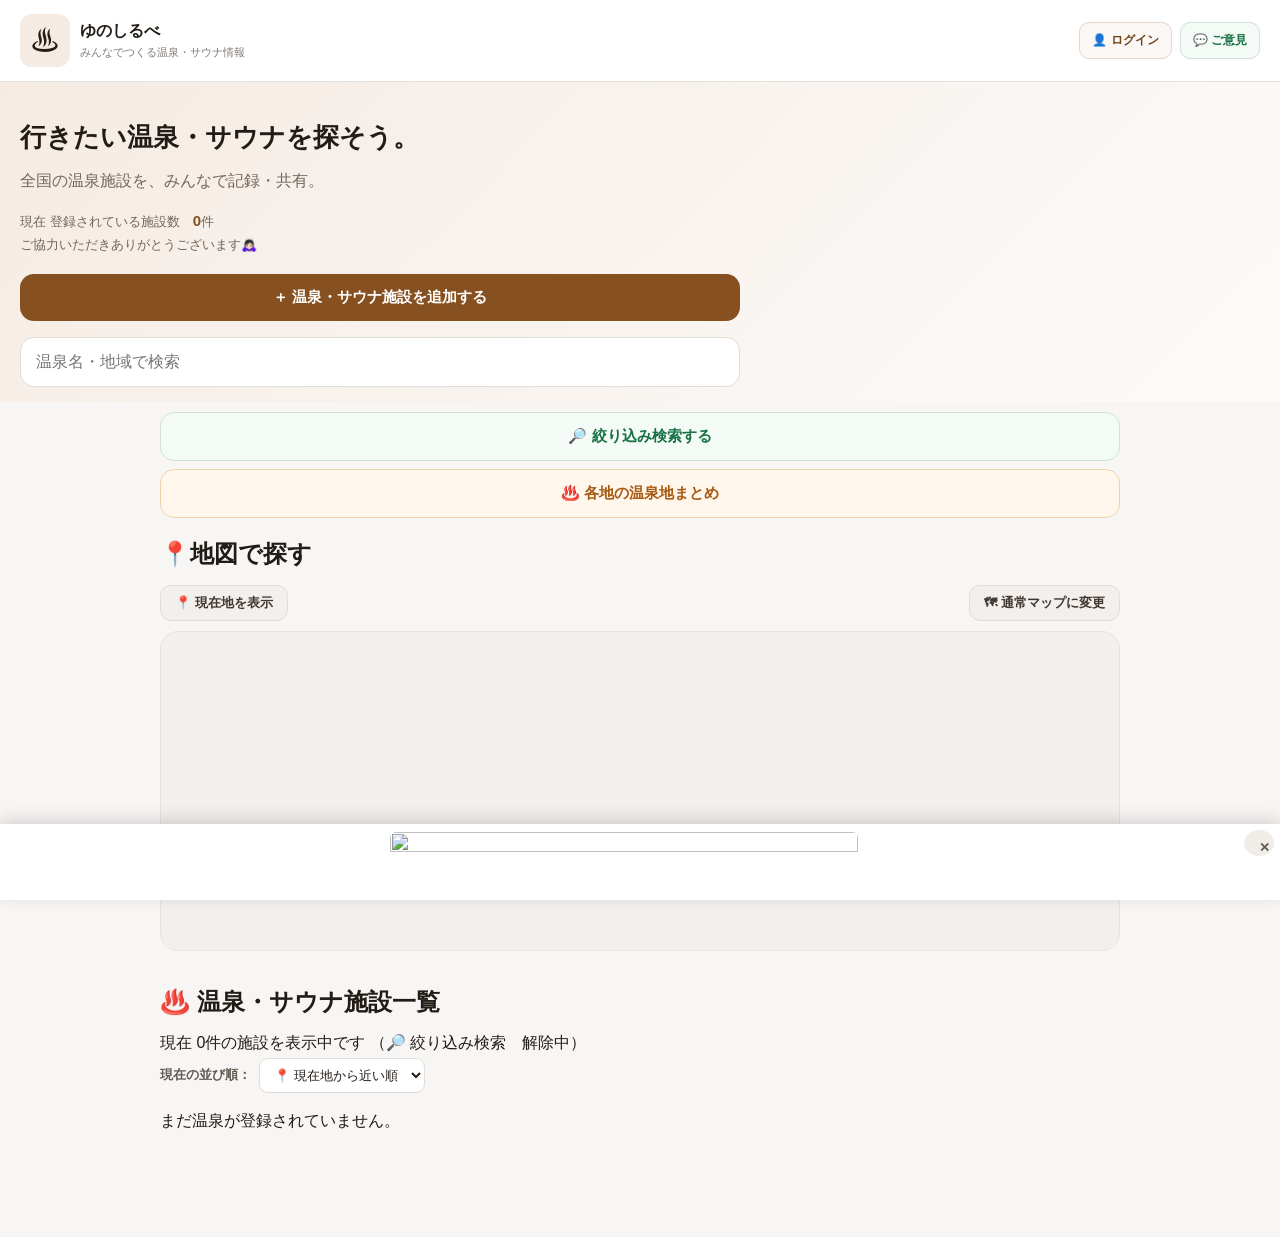
==== index.html @ 0f0a069d "Add files via upload" ====
<!doctype html>
<html lang="ja">
<head>
<meta charset="utf-8">
<meta name="viewport" content="width=device-width,initial-scale=1,viewport-fit=cover,interactive-widget=resizes-content">
<title>ゆのしるべ｜みんなでつくる温泉・サウナ情報</title>
<link rel="stylesheet" href="styles.css">
<link rel="stylesheet" href="https://unpkg.com/leaflet@1.9.4/dist/leaflet.css" integrity="sha256-p4NxAoJBhIIN+hmNHrzRCf9tD/miZyoHS5obTRR9BMY=" crossorigin="">
</head>
<body>
<header id="siteHeader">
  <div class="brand"><span>♨</span><div><b>ゆのしるべ</b><small>みんなでつくる温泉・サウナ情報</small></div></div>
  <div class="header-actions">
    <button type="button" id="openAuthButton" class="auth-link-header">👤 ログイン</button>
    <button type="button" id="openFeedbackButton" class="feedback-link-header">💬 ご意見</button>
  </div>
</header>
<section class="hero" id="heroSection">
  <h1>行きたい温泉・サウナを探そう。</h1>
  <p>全国の温泉施設を、みんなで記録・共有。</p>
  <p class="facility-count">現在 登録されている施設数　<span id="facilityCount">読み込み中…</span>件<br>ご協力いただきありがとうございます🙇🏻‍♀️</p>
  <button id="add" type="button" class="hero-add-button">＋ 温泉・サウナ施設を追加する</button>
  <input id="search" placeholder="温泉名・地域で検索" autocomplete="off">
</section>
<button type="button" id="homeScrollToTopButton" class="hidden scroll-to-top" aria-label="先頭に戻る">▲ 先頭へ</button>
<main>
  <button type="button" id="openFilterButton" class="filter-open-button">🔎 絞り込み検索する</button>
  <button type="button" id="openAreasButton" class="areas-open-button">♨️ 各地の温泉地まとめ</button>
  <section class="map-section" id="mapSection">
    <div class="title"><h2>📍地図で探す</h2><span id="mapCount"></span></div>
    <div class="map-toolbar"><button type="button" id="showCurrentLocationButton" class="secondary">📍 現在地を表示</button><button type="button" id="mapStyleToggleButton" class="secondary">🗺 通常マップに変更</button></div>
    <div id="mapContainer"></div>
    <div id="mapLegend" class="map-legend"></div>
  </section>
  <div id="listView">
    <div class="title"><h2>♨️ 温泉・サウナ施設一覧</h2><span id="count" class="hidden"></span></div>
    <div id="migrateBanner" class="hidden migrate-banner">
      <p id="migrateBannerText"></p>
      <button type="button" id="migrateButton" class="secondary">Supabaseに移行する</button>
    </div>
    <div id="status" class="status"></div>
    <label class="sort-select-wrap">現在の並び順：
      <select id="sortModeSelect">
        <option value="distance">📍 現在地から近い順</option>
        <option value="priceAsc">💰 安い順</option>
        <option value="ratingDesc">⭐️ 評価が高い順</option>
        <option value="nameAsc">🔤 名前順</option>
        <option value="newest">🆕 新着順</option>
        <option value="updated">🔄 更新順</option>
      </select>
    </label>
    <div id="cards"></div>
  </div>
  <section id="detailView" class="hidden" aria-live="polite"></section>
  <section id="areasView" class="hidden" aria-live="polite"></section>
  <section id="myPageListView" class="hidden" aria-live="polite"></section>
</main>
<div id="authModal" class="hidden" aria-hidden="true">
<div class="dialog" role="dialog" aria-modal="true" aria-labelledby="authModalTitle">
<button id="authClose" class="close" type="button" aria-label="閉じる">×</button>
<div class="modal-head"><span class="modal-icon">👤</span><div><h2 id="authModalTitle">ログイン</h2><p id="authModalDesc">アカウントをお持ちの方はログインしてください。</p></div></div>

<div id="authLoggedOutView">
  <label class="full">メールアドレス<input id="authEmail" type="email" autocomplete="username"></label>
  <label class="full compact-top">パスワード<input id="authPassword" type="password" autocomplete="current-password"></label>
  <p id="authError" class="hidden field-error"></p>
  <div class="form-actions">
    <button type="button" id="authCancel" class="secondary">キャンセル</button>
    <button type="button" id="authSubmit" class="primary submit">ログイン</button>
  </div>
  <p class="note-inline auth-toggle-text">
    アカウントをお持ちでない方は
    <button type="button" id="authToggleMode" class="link-button">新規登録はこちら</button>
  </p>
  <div class="auth-divider"><span>または</span></div>
  <button type="button" id="authGoogleButton" class="secondary auth-google-button">Googleでログイン</button>
</div>

<div id="authLoggedInView" class="hidden">
  <p class="field-title">ログイン中</p>
  <p id="authCurrentEmail" class="detail-note"></p>
  <label class="full compact-top">表示名（ニックネーム）<input id="authDisplayName" placeholder="例：おんせん太郎"></label>
  <div class="form-actions">
    <button type="button" id="authLogoutButton" class="secondary">ログアウトする</button>
    <button type="button" id="authSaveProfile" class="primary submit">保存する</button>
  </div>
  <p class="field-title compact-top">マイリスト</p>
  <div class="form-actions">
    <button type="button" id="goToInterestedList" class="secondary">❤️ ここ気になる一覧</button>
    <button type="button" id="goToVisitedList" class="secondary">✅ 行ったことある一覧</button>
  </div>
</div>

</div>
</div>

<div id="feedbackModal" class="hidden" aria-hidden="true">
<div class="dialog" role="dialog" aria-modal="true" aria-labelledby="feedbackModalTitle">
<button id="feedbackClose" class="close" type="button" aria-label="閉じる">×</button>
<div class="modal-head"><span class="modal-icon">💬</span><div><h2 id="feedbackModalTitle">ご意見・アイデア</h2><p>サイトへのご意見やご要望をお聞かせください。</p></div></div>
<label class="full">内容<textarea id="feedbackMessage" rows="6" placeholder="こんな機能があったら嬉しい、ここが使いづらい、など何でも構いません"></textarea></label>
<div class="form-actions">
<button type="button" id="feedbackCancel" class="secondary">キャンセル</button>
<button type="button" id="feedbackSubmit" class="primary submit">送信する</button>
</div>
</div>
</div>

<div id="reportModal" class="hidden" aria-hidden="true">
<div class="dialog" role="dialog" aria-modal="true" aria-labelledby="reportModalTitle">
<button id="reportClose" class="close" type="button" aria-label="閉じる">×</button>
<div class="modal-head"><span class="modal-icon">🚩</span><div><h2 id="reportModalTitle">情報の報告</h2><p id="reportModalTarget"></p></div></div>
<label class="full">報告の理由
<select id="reportReason">
<option value="情報が間違っている">情報が間違っている</option>
<option value="閉店・移転している">閉店・移転している</option>
<option value="不適切な内容が含まれている">不適切な内容が含まれている</option>
<option value="その他">その他</option>
</select>
</label>
<label class="full compact-top">詳細（任意）<textarea id="reportMessage" rows="4" placeholder="具体的な内容があれば教えてください"></textarea></label>
<div class="form-actions">
<button type="button" id="reportCancel" class="secondary">キャンセル</button>
<button type="button" id="reportSubmit" class="primary submit">報告する</button>
</div>
</div>
</div>

<div id="filterModal" class="hidden" aria-hidden="true">
<div class="dialog filter-dialog" role="dialog" aria-modal="true" aria-labelledby="filterModalTitle">
<button id="filterClose" class="close" type="button" aria-label="閉じる">×</button>
<div class="modal-head"><span class="modal-icon">🔎</span><div><h2 id="filterModalTitle">絞り込み検索</h2><p>条件を選んで絞り込めます。</p></div></div>
<section class="form-section"><h3>📍 検索エリア</h3>
<p class="field-title">都道府県（複数選択可）</p>
<fieldset class="full compact-top filter-region"><legend>北海道・東北エリア</legend><div class="checks">
<label><input type="checkbox" class="filter-prefecture" value="北海道">北海道</label>
<label><input type="checkbox" class="filter-prefecture" value="青森県">青森県</label>
<label><input type="checkbox" class="filter-prefecture" value="岩手県">岩手県</label>
<label><input type="checkbox" class="filter-prefecture" value="宮城県">宮城県</label>
<label><input type="checkbox" class="filter-prefecture" value="秋田県">秋田県</label>
<label><input type="checkbox" class="filter-prefecture" value="山形県">山形県</label>
<label><input type="checkbox" class="filter-prefecture" value="福島県">福島県</label>
</div></fieldset>

<fieldset class="full compact-top filter-region"><legend>関東エリア</legend><div class="checks">
<label><input type="checkbox" class="filter-prefecture" value="茨城県">茨城県</label>
<label><input type="checkbox" class="filter-prefecture" value="栃木県">栃木県</label>
<label><input type="checkbox" class="filter-prefecture" value="群馬県">群馬県</label>
<label><input type="checkbox" class="filter-prefecture" value="埼玉県">埼玉県</label>
<label><input type="checkbox" class="filter-prefecture" value="千葉県">千葉県</label>
<label><input type="checkbox" class="filter-prefecture" value="東京都">東京都</label>
<label><input type="checkbox" class="filter-prefecture" value="神奈川県">神奈川県</label>
</div></fieldset>

<fieldset class="full compact-top filter-region"><legend>北陸エリア</legend><div class="checks">
<label><input type="checkbox" class="filter-prefecture" value="新潟県">新潟県</label>
<label><input type="checkbox" class="filter-prefecture" value="富山県">富山県</label>
<label><input type="checkbox" class="filter-prefecture" value="石川県">石川県</label>
<label><input type="checkbox" class="filter-prefecture" value="福井県">福井県</label>
</div></fieldset>

<fieldset class="full compact-top filter-region"><legend>東海エリア</legend><div class="checks">
<label><input type="checkbox" class="filter-prefecture" value="山梨県">山梨県</label>
<label><input type="checkbox" class="filter-prefecture" value="長野県">長野県</label>
<label><input type="checkbox" class="filter-prefecture" value="岐阜県">岐阜県</label>
<label><input type="checkbox" class="filter-prefecture" value="静岡県">静岡県</label>
<label><input type="checkbox" class="filter-prefecture" value="愛知県">愛知県</label>
<label><input type="checkbox" class="filter-prefecture" value="三重県">三重県</label>
</div></fieldset>

<fieldset class="full compact-top filter-region"><legend>近畿エリア</legend><div class="checks">
<label><input type="checkbox" class="filter-prefecture" value="滋賀県">滋賀県</label>
<label><input type="checkbox" class="filter-prefecture" value="京都府">京都府</label>
<label><input type="checkbox" class="filter-prefecture" value="大阪府">大阪府</label>
<label><input type="checkbox" class="filter-prefecture" value="兵庫県">兵庫県</label>
<label><input type="checkbox" class="filter-prefecture" value="奈良県">奈良県</label>
<label><input type="checkbox" class="filter-prefecture" value="和歌山県">和歌山県</label>
</div></fieldset>

<fieldset class="full compact-top filter-region"><legend>中国エリア</legend><div class="checks">
<label><input type="checkbox" class="filter-prefecture" value="鳥取県">鳥取県</label>
<label><input type="checkbox" class="filter-prefecture" value="島根県">島根県</label>
<label><input type="checkbox" class="filter-prefecture" value="岡山県">岡山県</label>
<label><input type="checkbox" class="filter-prefecture" value="広島県">広島県</label>
<label><input type="checkbox" class="filter-prefecture" value="山口県">山口県</label>
</div></fieldset>

<fieldset class="full compact-top filter-region"><legend>四国エリア</legend><div class="checks">
<label><input type="checkbox" class="filter-prefecture" value="徳島県">徳島県</label>
<label><input type="checkbox" class="filter-prefecture" value="香川県">香川県</label>
<label><input type="checkbox" class="filter-prefecture" value="愛媛県">愛媛県</label>
<label><input type="checkbox" class="filter-prefecture" value="高知県">高知県</label>
</div></fieldset>

<fieldset class="full compact-top filter-region"><legend>九州・沖縄エリア</legend><div class="checks">
<label><input type="checkbox" class="filter-prefecture" value="福岡県">福岡県</label>
<label><input type="checkbox" class="filter-prefecture" value="佐賀県">佐賀県</label>
<label><input type="checkbox" class="filter-prefecture" value="長崎県">長崎県</label>
<label><input type="checkbox" class="filter-prefecture" value="熊本県">熊本県</label>
<label><input type="checkbox" class="filter-prefecture" value="大分県">大分県</label>
<label><input type="checkbox" class="filter-prefecture" value="宮崎県">宮崎県</label>
<label><input type="checkbox" class="filter-prefecture" value="鹿児島県">鹿児島県</label>
<label><input type="checkbox" class="filter-prefecture" value="沖縄県">沖縄県</label>
</div></fieldset>

<div id="filterCityContainer"></div>
</section>

<section class="form-section"><h3>🏢 施設業態</h3>
<div class="filter-category-grid">
<label class="filter-category-card filter-business-type-card" style="background:#d64545"><input type="checkbox" class="filter-business-type" value="日帰り温泉"><span class="filter-category-card-emoji filter-business-type-emoji">♨️</span><span class="filter-category-card-label filter-business-type-label">日帰り温泉</span></label>
<label class="filter-category-card filter-business-type-card" style="background:#8b5e3c"><input type="checkbox" class="filter-business-type" value="銭湯・公衆浴場"><span class="filter-category-card-emoji filter-business-type-emoji">♨️</span><span class="filter-category-card-label filter-business-type-label">銭湯・公衆浴場</span></label>
<label class="filter-category-card filter-business-type-card" style="background:#e8c300"><input type="checkbox" class="filter-business-type" value="スーパー銭湯"><span class="filter-category-card-emoji filter-business-type-emoji">♨️</span><span class="filter-category-card-label filter-business-type-label">スーパー銭湯</span></label>
<label class="filter-category-card filter-business-type-card" style="background:#7c5cbf"><input type="checkbox" class="filter-business-type" value="温泉旅館"><span class="filter-category-card-emoji filter-business-type-emoji">🛌</span><span class="filter-category-card-label filter-business-type-label">温泉旅館</span></label>
<label class="filter-category-card filter-business-type-card" style="background:#7c5cbf"><input type="checkbox" class="filter-business-type" value="ホテル"><span class="filter-category-card-emoji filter-business-type-emoji">🏨</span><span class="filter-category-card-label filter-business-type-label">ホテル</span></label>
<label class="filter-category-card filter-business-type-card" style="background:#e0761f"><input type="checkbox" class="filter-business-type" value="サウナ施設"><span class="filter-category-card-emoji filter-business-type-emoji">🧖‍♀️</span><span class="filter-category-card-label filter-business-type-label">サウナ施設</span></label>
<label class="filter-category-card filter-business-type-card" style="background:#6b8e23"><input type="checkbox" class="filter-business-type" value="スパ施設"><span class="filter-category-card-emoji filter-business-type-emoji">💆‍♀️</span><span class="filter-category-card-label filter-business-type-label">スパ施設</span></label>
<label class="filter-category-card filter-business-type-card" style="background:#3b6fd6"><input type="checkbox" class="filter-business-type" value="プール施設"><span class="filter-category-card-emoji filter-business-type-emoji">🏊</span><span class="filter-category-card-label filter-business-type-label">プール施設</span></label>
<label class="filter-category-card filter-business-type-card" style="background:#3f9142"><input type="checkbox" class="filter-business-type" value="アウトドア施設"><span class="filter-category-card-emoji filter-business-type-emoji">🏕</span><span class="filter-category-card-label filter-business-type-label">アウトドア施設</span></label>
<label class="filter-category-card filter-business-type-card" style="background:#4fb3d9"><input type="checkbox" class="filter-business-type" value="スポーツジム"><span class="filter-category-card-emoji filter-business-type-emoji">🏃‍♀️</span><span class="filter-category-card-label filter-business-type-label">スポーツジム</span></label>
<label class="filter-category-card filter-business-type-card" style="background:#e0629c"><input type="checkbox" class="filter-business-type" value="複合施設"><span class="filter-category-card-emoji filter-business-type-emoji">🎡</span><span class="filter-category-card-label filter-business-type-label">複合施設</span></label>
</div>
</section>

<section class="form-section"><h3>♨️ 施設分類</h3>
<div class="filter-category-grid">
<label class="filter-category-card"><input type="checkbox" id="filterCategoryAll"><span class="filter-category-card-emoji">🔘</span><span class="filter-category-card-label">すべて</span></label>
<label class="filter-category-card"><input type="checkbox" class="filter-category" value="日帰り入浴可"><span class="filter-category-card-emoji">♨️</span><span class="filter-category-card-label">日帰り入浴</span></label>
<label class="filter-category-card"><input type="checkbox" class="filter-category" value="露天風呂"><span class="filter-category-card-emoji">♨️</span><span class="filter-category-card-label">露天風呂</span></label>
<label class="filter-category-card"><input type="checkbox" class="filter-category" value="家族風呂"><span class="filter-category-card-emoji">👨‍👩‍👦</span><span class="filter-category-card-label">家族風呂</span></label>
<label class="filter-category-card"><input type="checkbox" class="filter-category" value="サウナ"><span class="filter-category-card-emoji">🧖‍♀️</span><span class="filter-category-card-label">サウナ</span></label>
<label class="filter-category-card"><input type="checkbox" class="filter-category" value="水風呂"><span class="filter-category-card-emoji">💧</span><span class="filter-category-card-label">水風呂</span></label>
<label class="filter-category-card"><input type="checkbox" class="filter-category" value="外気浴"><span class="filter-category-card-emoji">🌿</span><span class="filter-category-card-label">外気浴・内気浴</span></label>
<label class="filter-category-card"><input type="checkbox" class="filter-category" value="お食事処"><span class="filter-category-card-emoji">🍴</span><span class="filter-category-card-label">お食事処</span></label>
<label class="filter-category-card"><input type="checkbox" class="filter-category" value="売店コーナー"><span class="filter-category-card-emoji">🛍</span><span class="filter-category-card-label">売店コーナー</span></label>
<label class="filter-category-card"><input type="checkbox" class="filter-category" value="リラクゼーション"><span class="filter-category-card-emoji">💆‍♀️</span><span class="filter-category-card-label">リラクゼーション</span></label>
<label class="filter-category-card"><input type="checkbox" class="filter-category" value="休憩スペース"><span class="filter-category-card-emoji">🛋</span><span class="filter-category-card-label">休憩スペース</span></label>
<label class="filter-category-card"><input type="checkbox" class="filter-category" value="コインランドリー"><span class="filter-category-card-emoji">🧺</span><span class="filter-category-card-label">コインランドリー</span></label>
<label class="filter-category-card"><input type="checkbox" class="filter-category" value="レンタルスペース"><span class="filter-category-card-emoji">👩🏻‍💻</span><span class="filter-category-card-label">レンタルスペース</span></label>
</div>
</section>

<section class="form-section"><h3>💰 料金選択</h3><div class="checks">
<label><input type="radio" name="filterPrice" value="すべて" checked>すべて</label>
<label><input type="radio" name="filterPrice" value="500円以内">500円以内</label>
<label><input type="radio" name="filterPrice" value="1000円以内">1000円以内</label>
<label><input type="radio" name="filterPrice" value="1500円以内">1500円以内</label>
<label><input type="radio" name="filterPrice" value="2000円以内">2000円以内</label>
<label><input type="radio" name="filterPrice" value="2000円以上">2000円以上</label>
</div>
<p class="field-title compact-top">上限料金：<span id="filterPriceSliderValue">2,000</span>円</p>
<input type="range" id="filterPriceSlider" min="0" max="2000" step="100" value="2000" style="width:100%">
</section>

<section class="form-section"><h3>👨‍👩‍👦 家族連れ検索</h3><div class="checks">
<label><input type="checkbox" id="filterKidsOk">子ども利用OK</label>
<label><input type="checkbox" id="filterKidsMixedBathing">子どもとの混浴可能</label>
</div>
<label class="compact-top">混浴可能年齢（歳まで）<select id="filterKidsAge"><option value="">指定しない</option><option value="0">0歳</option><option value="1">1歳</option><option value="2">2歳</option><option value="3">3歳</option><option value="4">4歳</option><option value="5">5歳</option><option value="6">6歳</option><option value="7">7歳</option><option value="8">8歳</option><option value="9">9歳</option><option value="10">10歳</option><option value="11">11歳</option><option value="12">12歳</option></select></label>
</section>

<section class="form-section"><h3>🅿️ 駐車場検索</h3><div class="checks">
<label><input type="checkbox" id="filterParkingAll">すべて</label>
<label><input type="checkbox" class="filter-parking" value="駐車場あり">駐車場あり</label>
<label><input type="checkbox" class="filter-parking" value="無料駐車場">無料駐車場</label>
<label><input type="checkbox" class="filter-parking" value="大型車駐車場あり">大型車駐車場あり</label>
</div></section>

<div class="form-actions">
<button type="button" id="filterReset" class="secondary">条件をリセット</button>
<button type="button" id="filterApply" class="primary submit">この条件で絞り込む</button>
</div>
</div></div>
<div id="modal" class="hidden" aria-hidden="true">
<div class="dialog" role="dialog" aria-modal="true" aria-labelledby="modalTitle">
<button id="close" class="close" type="button" aria-label="閉じる">×</button>
<button id="scrollToTopButton" type="button" class="hidden scroll-to-top" aria-label="先頭に戻る">▲ 先頭へ</button>
<div class="modal-head"><span class="modal-icon">♨</span><div><h2 id="modalTitle">施設を追加</h2><p>分かる項目だけ入力できます。</p></div></div>
<div class="tab-bar" id="formTabBar">
<button type="button" class="tab-btn" data-tab-target="basic">基本情報</button>
<button type="button" class="tab-btn" data-tab-target="price">料金・決済方法</button>
<button type="button" class="tab-btn" data-tab-target="onsen">温泉情報</button>
<button type="button" class="tab-btn" data-tab-target="facility-male">🚹 男性 浴場情報</button>
<button type="button" class="tab-btn" data-tab-target="facility-female">🚺 女性 浴場情報</button>
<button type="button" class="tab-btn" data-tab-target="sauna-male">🚹 男性 サウナ関連</button>
<button type="button" class="tab-btn" data-tab-target="sauna-female">🚺 女性 サウナ関連</button>
<button type="button" class="tab-btn" data-tab-target="amenity-male">🚹 男性 シャワー・アメニティ</button>
<button type="button" class="tab-btn" data-tab-target="amenity-female">🚺 女性 シャワー・アメニティ</button>
<button type="button" class="tab-btn" data-tab-target="locker-male">🚹 男性 ロッカー・靴箱</button>
<button type="button" class="tab-btn" data-tab-target="locker-female">🚺 女性 ロッカー・靴箱</button>
<button type="button" class="tab-btn" data-tab-target="toilet">トイレ・バリアフリー</button>
<button type="button" class="tab-btn" data-tab-target="dining">お食事処・売店・自動販売機</button>
<button type="button" class="tab-btn" data-tab-target="rest-massage">休憩スペース・マッサージ</button>
<button type="button" class="tab-btn" data-tab-target="rental-misc">レンタルスペース・その他の施設</button>
<button type="button" class="tab-btn" data-tab-target="parking">駐車場</button>
<button type="button" class="tab-btn" data-tab-target="user">ユーザー情報・地図情報</button>
</div>
<form id="form">
<section class="form-section" data-tab="basic"><h3>基本情報</h3><div class="grid two">
<label class="full">温泉・施設名 <em>必須</em><input id="name" required maxlength="100" placeholder="例：○○温泉"></label>
<div id="duplicateNameSuggestions" class="hidden duplicate-suggestions"></div>
<label>都道府県 <em>必須</em><select id="prefecture" required><option value="">選択してください</option><option>北海道</option><option>青森県</option><option>岩手県</option><option>宮城県</option><option>秋田県</option><option>山形県</option><option>福島県</option><option>茨城県</option><option>栃木県</option><option>群馬県</option><option>埼玉県</option><option>千葉県</option><option>東京都</option><option>神奈川県</option><option>新潟県</option><option>富山県</option><option>石川県</option><option>福井県</option><option>山梨県</option><option>長野県</option><option>岐阜県</option><option>静岡県</option><option>愛知県</option><option>三重県</option><option>滋賀県</option><option>京都府</option><option>大阪府</option><option>兵庫県</option><option>奈良県</option><option>和歌山県</option><option>鳥取県</option><option>島根県</option><option>岡山県</option><option>広島県</option><option>山口県</option><option>徳島県</option><option>香川県</option><option>愛媛県</option><option>高知県</option><option>福岡県</option><option>佐賀県</option><option>長崎県</option><option>熊本県</option><option>大分県</option><option>宮崎県</option><option>鹿児島県</option><option>沖縄県</select></label>
<label>市区町村・地域 <em>必須</em><select id="area" required><option value="">先に都道府県を選択してください</option></select></label>
<label class="hidden full" id="areaOtherWrap">市区町村・地域（自由入力）<input id="areaOther" placeholder="例：草津町"></label>

<label class="full">施設業態 <em>必須</em><select id="businessType" required>
<option value="">選択してください</option>
<option>日帰り温泉</option>
<option>銭湯・公衆浴場</option>
<option>スーパー銭湯</option>
<option>温泉旅館</option>
<option>ホテル</option>
<option>サウナ施設</option>
<option>スパ施設</option>
<option>プール施設</option>
<option>アウトドア施設</option>
<option>スポーツジム</option>
<option>複合施設</option>
<option>その他</option>
</select></label>
<label class="full hidden" id="businessTypeOtherWrap">施設業態（その他の内容）<input id="businessTypeOther" placeholder="例：カプセルホテル"></label>

<fieldset class="full"><legend>利用条件</legend><div class="checks">
<label><input type="checkbox" name="usage" value="日帰り入浴可">日帰り入浴可</label>
<label><input type="checkbox" name="usage" value="宿泊者のみ">宿泊者のみ</label>
<label><input type="checkbox" name="usage" value="会員制">会員制</label>
<label><input type="checkbox" name="usage" value="要予約">要予約</label>
<label><input type="checkbox" name="usage" value="要確認">要確認</label>
<label><input type="checkbox" name="usage" value="男性専用">男性専用</label>
<label><input type="checkbox" name="usage" value="女性専用">女性専用</label>
<label><input type="checkbox" name="usage" value="水着着用">水着着用</label>
<label><input type="checkbox" id="usageOtherCheck">その他</label>
</div>
<input type="text" id="usageOther" class="hidden compact-top" placeholder="その他の利用条件を入力">
</fieldset>

<label class="full">住所<input id="address" placeholder="例：○○県○○町○○1-2-3"></label>
<label>電話番号<input id="phone" type="tel"></label>
</div></section>
<section class="form-section" data-tab="basic"><h3>営業時間・定休日</h3>
<label class="full weekday-hours-check"><input type="checkbox" id="is24Hours">24時間営業</label>
<div class="grid two" id="normalHoursWrap">
<label>営業時間（開始）<div class="time-select"><select id="openTimeHour"><option value="">--</option><option value="00">00</option><option value="01">01</option><option value="02">02</option><option value="03">03</option><option value="04">04</option><option value="05">05</option><option value="06">06</option><option value="07">07</option><option value="08">08</option><option value="09">09</option><option value="10">10</option><option value="11">11</option><option value="12">12</option><option value="13">13</option><option value="14">14</option><option value="15">15</option><option value="16">16</option><option value="17">17</option><option value="18">18</option><option value="19">19</option><option value="20">20</option><option value="21">21</option><option value="22">22</option><option value="23">23</option></select><span>:</span><select id="openTimeMinute"><option value="">--</option><option value="00">00</option><option value="05">05</option><option value="10">10</option><option value="15">15</option><option value="20">20</option><option value="25">25</option><option value="30">30</option><option value="35">35</option><option value="40">40</option><option value="45">45</option><option value="50">50</option><option value="55">55</option></select></div></label><label>営業時間（終了）<div class="time-select"><select id="closeTimeHour"><option value="">--</option><option value="00">00</option><option value="01">01</option><option value="02">02</option><option value="03">03</option><option value="04">04</option><option value="05">05</option><option value="06">06</option><option value="07">07</option><option value="08">08</option><option value="09">09</option><option value="10">10</option><option value="11">11</option><option value="12">12</option><option value="13">13</option><option value="14">14</option><option value="15">15</option><option value="16">16</option><option value="17">17</option><option value="18">18</option><option value="19">19</option><option value="20">20</option><option value="21">21</option><option value="22">22</option><option value="23">23</option></select><span>:</span><select id="closeTimeMinute"><option value="">--</option><option value="00">00</option><option value="05">05</option><option value="10">10</option><option value="15">15</option><option value="20">20</option><option value="25">25</option><option value="30">30</option><option value="35">35</option><option value="40">40</option><option value="45">45</option><option value="50">50</option><option value="55">55</option></select></div></label><label>最終受付<div class="time-select"><select id="lastEntryHour"><option value="">--</option><option value="00">00</option><option value="01">01</option><option value="02">02</option><option value="03">03</option><option value="04">04</option><option value="05">05</option><option value="06">06</option><option value="07">07</option><option value="08">08</option><option value="09">09</option><option value="10">10</option><option value="11">11</option><option value="12">12</option><option value="13">13</option><option value="14">14</option><option value="15">15</option><option value="16">16</option><option value="17">17</option><option value="18">18</option><option value="19">19</option><option value="20">20</option><option value="21">21</option><option value="22">22</option><option value="23">23</option></select><span>:</span><select id="lastEntryMinute"><option value="">--</option><option value="00">00</option><option value="05">05</option><option value="10">10</option><option value="15">15</option><option value="20">20</option><option value="25">25</option><option value="30">30</option><option value="35">35</option><option value="40">40</option><option value="45">45</option><option value="50">50</option><option value="55">55</option></select></div></label>
<fieldset class="full compact-top"><legend>🗓 曜日によって異なる営業時間</legend>
<p class="note-inline">通常と異なる曜日だけチェックして、その曜日の営業時間を入力してください。リアルタイムの営業中表示にも反映されます。「祝日」は日本の祝日を自動判定します。</p>
<div class="weekday-hours-row"><label class="weekday-hours-check"><input type="checkbox" id="weekdayHoursEnabled_sun">日曜日</label>
<div class="hidden compact-top" id="weekdayHoursWrap_sun"><div class="grid two">
<label>開始<div class="time-select"><select id="weekdayHoursOpen_sunHour"><option value="">--</option><option value="00">00</option><option value="01">01</option><option value="02">02</option><option value="03">03</option><option value="04">04</option><option value="05">05</option><option value="06">06</option><option value="07">07</option><option value="08">08</option><option value="09">09</option><option value="10">10</option><option value="11">11</option><option value="12">12</option><option value="13">13</option><option value="14">14</option><option value="15">15</option><option value="16">16</option><option value="17">17</option><option value="18">18</option><option value="19">19</option><option value="20">20</option><option value="21">21</option><option value="22">22</option><option value="23">23</option></select><span>:</span><select id="weekdayHoursOpen_sunMinute"><option value="">--</option><option value="00">00</option><option value="05">05</option><option value="10">10</option><option value="15">15</option><option value="20">20</option><option value="25">25</option><option value="30">30</option><option value="35">35</option><option value="40">40</option><option value="45">45</option><option value="50">50</option><option value="55">55</option></select></div></label>
<label>終了<div class="time-select"><select id="weekdayHoursClose_sunHour"><option value="">--</option><option value="00">00</option><option value="01">01</option><option value="02">02</option><option value="03">03</option><option value="04">04</option><option value="05">05</option><option value="06">06</option><option value="07">07</option><option value="08">08</option><option value="09">09</option><option value="10">10</option><option value="11">11</option><option value="12">12</option><option value="13">13</option><option value="14">14</option><option value="15">15</option><option value="16">16</option><option value="17">17</option><option value="18">18</option><option value="19">19</option><option value="20">20</option><option value="21">21</option><option value="22">22</option><option value="23">23</option></select><span>:</span><select id="weekdayHoursClose_sunMinute"><option value="">--</option><option value="00">00</option><option value="05">05</option><option value="10">10</option><option value="15">15</option><option value="20">20</option><option value="25">25</option><option value="30">30</option><option value="35">35</option><option value="40">40</option><option value="45">45</option><option value="50">50</option><option value="55">55</option></select></div></label>
</div></div></div>
<div class="weekday-hours-row"><label class="weekday-hours-check"><input type="checkbox" id="weekdayHoursEnabled_mon">月曜日</label>
<div class="hidden compact-top" id="weekdayHoursWrap_mon"><div class="grid two">
<label>開始<div class="time-select"><select id="weekdayHoursOpen_monHour"><option value="">--</option><option value="00">00</option><option value="01">01</option><option value="02">02</option><option value="03">03</option><option value="04">04</option><option value="05">05</option><option value="06">06</option><option value="07">07</option><option value="08">08</option><option value="09">09</option><option value="10">10</option><option value="11">11</option><option value="12">12</option><option value="13">13</option><option value="14">14</option><option value="15">15</option><option value="16">16</option><option value="17">17</option><option value="18">18</option><option value="19">19</option><option value="20">20</option><option value="21">21</option><option value="22">22</option><option value="23">23</option></select><span>:</span><select id="weekdayHoursOpen_monMinute"><option value="">--</option><option value="00">00</option><option value="05">05</option><option value="10">10</option><option value="15">15</option><option value="20">20</option><option value="25">25</option><option value="30">30</option><option value="35">35</option><option value="40">40</option><option value="45">45</option><option value="50">50</option><option value="55">55</option></select></div></label>
<label>終了<div class="time-select"><select id="weekdayHoursClose_monHour"><option value="">--</option><option value="00">00</option><option value="01">01</option><option value="02">02</option><option value="03">03</option><option value="04">04</option><option value="05">05</option><option value="06">06</option><option value="07">07</option><option value="08">08</option><option value="09">09</option><option value="10">10</option><option value="11">11</option><option value="12">12</option><option value="13">13</option><option value="14">14</option><option value="15">15</option><option value="16">16</option><option value="17">17</option><option value="18">18</option><option value="19">19</option><option value="20">20</option><option value="21">21</option><option value="22">22</option><option value="23">23</option></select><span>:</span><select id="weekdayHoursClose_monMinute"><option value="">--</option><option value="00">00</option><option value="05">05</option><option value="10">10</option><option value="15">15</option><option value="20">20</option><option value="25">25</option><option value="30">30</option><option value="35">35</option><option value="40">40</option><option value="45">45</option><option value="50">50</option><option value="55">55</option></select></div></label>
</div></div></div>
<div class="weekday-hours-row"><label class="weekday-hours-check"><input type="checkbox" id="weekdayHoursEnabled_tue">火曜日</label>
<div class="hidden compact-top" id="weekdayHoursWrap_tue"><div class="grid two">
<label>開始<div class="time-select"><select id="weekdayHoursOpen_tueHour"><option value="">--</option><option value="00">00</option><option value="01">01</option><option value="02">02</option><option value="03">03</option><option value="04">04</option><option value="05">05</option><option value="06">06</option><option value="07">07</option><option value="08">08</option><option value="09">09</option><option value="10">10</option><option value="11">11</option><option value="12">12</option><option value="13">13</option><option value="14">14</option><option value="15">15</option><option value="16">16</option><option value="17">17</option><option value="18">18</option><option value="19">19</option><option value="20">20</option><option value="21">21</option><option value="22">22</option><option value="23">23</option></select><span>:</span><select id="weekdayHoursOpen_tueMinute"><option value="">--</option><option value="00">00</option><option value="05">05</option><option value="10">10</option><option value="15">15</option><option value="20">20</option><option value="25">25</option><option value="30">30</option><option value="35">35</option><option value="40">40</option><option value="45">45</option><option value="50">50</option><option value="55">55</option></select></div></label>
<label>終了<div class="time-select"><select id="weekdayHoursClose_tueHour"><option value="">--</option><option value="00">00</option><option value="01">01</option><option value="02">02</option><option value="03">03</option><option value="04">04</option><option value="05">05</option><option value="06">06</option><option value="07">07</option><option value="08">08</option><option value="09">09</option><option value="10">10</option><option value="11">11</option><option value="12">12</option><option value="13">13</option><option value="14">14</option><option value="15">15</option><option value="16">16</option><option value="17">17</option><option value="18">18</option><option value="19">19</option><option value="20">20</option><option value="21">21</option><option value="22">22</option><option value="23">23</option></select><span>:</span><select id="weekdayHoursClose_tueMinute"><option value="">--</option><option value="00">00</option><option value="05">05</option><option value="10">10</option><option value="15">15</option><option value="20">20</option><option value="25">25</option><option value="30">30</option><option value="35">35</option><option value="40">40</option><option value="45">45</option><option value="50">50</option><option value="55">55</option></select></div></label>
</div></div></div>
<div class="weekday-hours-row"><label class="weekday-hours-check"><input type="checkbox" id="weekdayHoursEnabled_wed">水曜日</label>
<div class="hidden compact-top" id="weekdayHoursWrap_wed"><div class="grid two">
<label>開始<div class="time-select"><select id="weekdayHoursOpen_wedHour"><option value="">--</option><option value="00">00</option><option value="01">01</option><option value="02">02</option><option value="03">03</option><option value="04">04</option><option value="05">05</option><option value="06">06</option><option value="07">07</option><option value="08">08</option><option value="09">09</option><option value="10">10</option><option value="11">11</option><option value="12">12</option><option value="13">13</option><option value="14">14</option><option value="15">15</option><option value="16">16</option><option value="17">17</option><option value="18">18</option><option value="19">19</option><option value="20">20</option><option value="21">21</option><option value="22">22</option><option value="23">23</option></select><span>:</span><select id="weekdayHoursOpen_wedMinute"><option value="">--</option><option value="00">00</option><option value="05">05</option><option value="10">10</option><option value="15">15</option><option value="20">20</option><option value="25">25</option><option value="30">30</option><option value="35">35</option><option value="40">40</option><option value="45">45</option><option value="50">50</option><option value="55">55</option></select></div></label>
<label>終了<div class="time-select"><select id="weekdayHoursClose_wedHour"><option value="">--</option><option value="00">00</option><option value="01">01</option><option value="02">02</option><option value="03">03</option><option value="04">04</option><option value="05">05</option><option value="06">06</option><option value="07">07</option><option value="08">08</option><option value="09">09</option><option value="10">10</option><option value="11">11</option><option value="12">12</option><option value="13">13</option><option value="14">14</option><option value="15">15</option><option value="16">16</option><option value="17">17</option><option value="18">18</option><option value="19">19</option><option value="20">20</option><option value="21">21</option><option value="22">22</option><option value="23">23</option></select><span>:</span><select id="weekdayHoursClose_wedMinute"><option value="">--</option><option value="00">00</option><option value="05">05</option><option value="10">10</option><option value="15">15</option><option value="20">20</option><option value="25">25</option><option value="30">30</option><option value="35">35</option><option value="40">40</option><option value="45">45</option><option value="50">50</option><option value="55">55</option></select></div></label>
</div></div></div>
<div class="weekday-hours-row"><label class="weekday-hours-check"><input type="checkbox" id="weekdayHoursEnabled_thu">木曜日</label>
<div class="hidden compact-top" id="weekdayHoursWrap_thu"><div class="grid two">
<label>開始<div class="time-select"><select id="weekdayHoursOpen_thuHour"><option value="">--</option><option value="00">00</option><option value="01">01</option><option value="02">02</option><option value="03">03</option><option value="04">04</option><option value="05">05</option><option value="06">06</option><option value="07">07</option><option value="08">08</option><option value="09">09</option><option value="10">10</option><option value="11">11</option><option value="12">12</option><option value="13">13</option><option value="14">14</option><option value="15">15</option><option value="16">16</option><option value="17">17</option><option value="18">18</option><option value="19">19</option><option value="20">20</option><option value="21">21</option><option value="22">22</option><option value="23">23</option></select><span>:</span><select id="weekdayHoursOpen_thuMinute"><option value="">--</option><option value="00">00</option><option value="05">05</option><option value="10">10</option><option value="15">15</option><option value="20">20</option><option value="25">25</option><option value="30">30</option><option value="35">35</option><option value="40">40</option><option value="45">45</option><option value="50">50</option><option value="55">55</option></select></div></label>
<label>終了<div class="time-select"><select id="weekdayHoursClose_thuHour"><option value="">--</option><option value="00">00</option><option value="01">01</option><option value="02">02</option><option value="03">03</option><option value="04">04</option><option value="05">05</option><option value="06">06</option><option value="07">07</option><option value="08">08</option><option value="09">09</option><option value="10">10</option><option value="11">11</option><option value="12">12</option><option value="13">13</option><option value="14">14</option><option value="15">15</option><option value="16">16</option><option value="17">17</option><option value="18">18</option><option value="19">19</option><option value="20">20</option><option value="21">21</option><option value="22">22</option><option value="23">23</option></select><span>:</span><select id="weekdayHoursClose_thuMinute"><option value="">--</option><option value="00">00</option><option value="05">05</option><option value="10">10</option><option value="15">15</option><option value="20">20</option><option value="25">25</option><option value="30">30</option><option value="35">35</option><option value="40">40</option><option value="45">45</option><option value="50">50</option><option value="55">55</option></select></div></label>
</div></div></div>
<div class="weekday-hours-row"><label class="weekday-hours-check"><input type="checkbox" id="weekdayHoursEnabled_fri">金曜日</label>
<div class="hidden compact-top" id="weekdayHoursWrap_fri"><div class="grid two">
<label>開始<div class="time-select"><select id="weekdayHoursOpen_friHour"><option value="">--</option><option value="00">00</option><option value="01">01</option><option value="02">02</option><option value="03">03</option><option value="04">04</option><option value="05">05</option><option value="06">06</option><option value="07">07</option><option value="08">08</option><option value="09">09</option><option value="10">10</option><option value="11">11</option><option value="12">12</option><option value="13">13</option><option value="14">14</option><option value="15">15</option><option value="16">16</option><option value="17">17</option><option value="18">18</option><option value="19">19</option><option value="20">20</option><option value="21">21</option><option value="22">22</option><option value="23">23</option></select><span>:</span><select id="weekdayHoursOpen_friMinute"><option value="">--</option><option value="00">00</option><option value="05">05</option><option value="10">10</option><option value="15">15</option><option value="20">20</option><option value="25">25</option><option value="30">30</option><option value="35">35</option><option value="40">40</option><option value="45">45</option><option value="50">50</option><option value="55">55</option></select></div></label>
<label>終了<div class="time-select"><select id="weekdayHoursClose_friHour"><option value="">--</option><option value="00">00</option><option value="01">01</option><option value="02">02</option><option value="03">03</option><option value="04">04</option><option value="05">05</option><option value="06">06</option><option value="07">07</option><option value="08">08</option><option value="09">09</option><option value="10">10</option><option value="11">11</option><option value="12">12</option><option value="13">13</option><option value="14">14</option><option value="15">15</option><option value="16">16</option><option value="17">17</option><option value="18">18</option><option value="19">19</option><option value="20">20</option><option value="21">21</option><option value="22">22</option><option value="23">23</option></select><span>:</span><select id="weekdayHoursClose_friMinute"><option value="">--</option><option value="00">00</option><option value="05">05</option><option value="10">10</option><option value="15">15</option><option value="20">20</option><option value="25">25</option><option value="30">30</option><option value="35">35</option><option value="40">40</option><option value="45">45</option><option value="50">50</option><option value="55">55</option></select></div></label>
</div></div></div>
<div class="weekday-hours-row"><label class="weekday-hours-check"><input type="checkbox" id="weekdayHoursEnabled_sat">土曜日</label>
<div class="hidden compact-top" id="weekdayHoursWrap_sat"><div class="grid two">
<label>開始<div class="time-select"><select id="weekdayHoursOpen_satHour"><option value="">--</option><option value="00">00</option><option value="01">01</option><option value="02">02</option><option value="03">03</option><option value="04">04</option><option value="05">05</option><option value="06">06</option><option value="07">07</option><option value="08">08</option><option value="09">09</option><option value="10">10</option><option value="11">11</option><option value="12">12</option><option value="13">13</option><option value="14">14</option><option value="15">15</option><option value="16">16</option><option value="17">17</option><option value="18">18</option><option value="19">19</option><option value="20">20</option><option value="21">21</option><option value="22">22</option><option value="23">23</option></select><span>:</span><select id="weekdayHoursOpen_satMinute"><option value="">--</option><option value="00">00</option><option value="05">05</option><option value="10">10</option><option value="15">15</option><option value="20">20</option><option value="25">25</option><option value="30">30</option><option value="35">35</option><option value="40">40</option><option value="45">45</option><option value="50">50</option><option value="55">55</option></select></div></label>
<label>終了<div class="time-select"><select id="weekdayHoursClose_satHour"><option value="">--</option><option value="00">00</option><option value="01">01</option><option value="02">02</option><option value="03">03</option><option value="04">04</option><option value="05">05</option><option value="06">06</option><option value="07">07</option><option value="08">08</option><option value="09">09</option><option value="10">10</option><option value="11">11</option><option value="12">12</option><option value="13">13</option><option value="14">14</option><option value="15">15</option><option value="16">16</option><option value="17">17</option><option value="18">18</option><option value="19">19</option><option value="20">20</option><option value="21">21</option><option value="22">22</option><option value="23">23</option></select><span>:</span><select id="weekdayHoursClose_satMinute"><option value="">--</option><option value="00">00</option><option value="05">05</option><option value="10">10</option><option value="15">15</option><option value="20">20</option><option value="25">25</option><option value="30">30</option><option value="35">35</option><option value="40">40</option><option value="45">45</option><option value="50">50</option><option value="55">55</option></select></div></label>
</div></div></div>
<div class="weekday-hours-row"><label class="weekday-hours-check"><input type="checkbox" id="weekdayHoursEnabled_holiday">祝日</label>
<div class="hidden compact-top" id="weekdayHoursWrap_holiday"><div class="grid two">
<label>開始<div class="time-select"><select id="weekdayHoursOpen_holidayHour"><option value="">--</option><option value="00">00</option><option value="01">01</option><option value="02">02</option><option value="03">03</option><option value="04">04</option><option value="05">05</option><option value="06">06</option><option value="07">07</option><option value="08">08</option><option value="09">09</option><option value="10">10</option><option value="11">11</option><option value="12">12</option><option value="13">13</option><option value="14">14</option><option value="15">15</option><option value="16">16</option><option value="17">17</option><option value="18">18</option><option value="19">19</option><option value="20">20</option><option value="21">21</option><option value="22">22</option><option value="23">23</option></select><span>:</span><select id="weekdayHoursOpen_holidayMinute"><option value="">--</option><option value="00">00</option><option value="05">05</option><option value="10">10</option><option value="15">15</option><option value="20">20</option><option value="25">25</option><option value="30">30</option><option value="35">35</option><option value="40">40</option><option value="45">45</option><option value="50">50</option><option value="55">55</option></select></div></label>
<label>終了<div class="time-select"><select id="weekdayHoursClose_holidayHour"><option value="">--</option><option value="00">00</option><option value="01">01</option><option value="02">02</option><option value="03">03</option><option value="04">04</option><option value="05">05</option><option value="06">06</option><option value="07">07</option><option value="08">08</option><option value="09">09</option><option value="10">10</option><option value="11">11</option><option value="12">12</option><option value="13">13</option><option value="14">14</option><option value="15">15</option><option value="16">16</option><option value="17">17</option><option value="18">18</option><option value="19">19</option><option value="20">20</option><option value="21">21</option><option value="22">22</option><option value="23">23</option></select><span>:</span><select id="weekdayHoursClose_holidayMinute"><option value="">--</option><option value="00">00</option><option value="05">05</option><option value="10">10</option><option value="15">15</option><option value="20">20</option><option value="25">25</option><option value="30">30</option><option value="35">35</option><option value="40">40</option><option value="45">45</option><option value="50">50</option><option value="55">55</option></select></div></label>
</div></div></div>
</fieldset>

<fieldset class="full compact-top"><legend>🛌 宿泊者限定の営業時間（該当する場合）</legend>
<p class="note-inline">日帰り利用とは別に、宿泊者だけが入浴できる時間帯がある場合に入力してください。</p>
<p class="field-title">対象曜日（複数選択・未選択なら毎日）</p><div class="checks">
<label><input type="checkbox" name="overnightDays" value="日">日曜日</label>
<label><input type="checkbox" name="overnightDays" value="月">月曜日</label>
<label><input type="checkbox" name="overnightDays" value="火">火曜日</label>
<label><input type="checkbox" name="overnightDays" value="水">水曜日</label>
<label><input type="checkbox" name="overnightDays" value="木">木曜日</label>
<label><input type="checkbox" name="overnightDays" value="金">金曜日</label>
<label><input type="checkbox" name="overnightDays" value="土">土曜日</label>
</div>
<div class="grid two">
<label>開始<div class="time-select"><select id="overnightOpenHour"><option value="">--</option><option value="00">00</option><option value="01">01</option><option value="02">02</option><option value="03">03</option><option value="04">04</option><option value="05">05</option><option value="06">06</option><option value="07">07</option><option value="08">08</option><option value="09">09</option><option value="10">10</option><option value="11">11</option><option value="12">12</option><option value="13">13</option><option value="14">14</option><option value="15">15</option><option value="16">16</option><option value="17">17</option><option value="18">18</option><option value="19">19</option><option value="20">20</option><option value="21">21</option><option value="22">22</option><option value="23">23</option></select><span>:</span><select id="overnightOpenMinute"><option value="">--</option><option value="00">00</option><option value="05">05</option><option value="10">10</option><option value="15">15</option><option value="20">20</option><option value="25">25</option><option value="30">30</option><option value="35">35</option><option value="40">40</option><option value="45">45</option><option value="50">50</option><option value="55">55</option></select></div></label>
<label>終了<div class="time-select"><select id="overnightCloseHour"><option value="">--</option><option value="00">00</option><option value="01">01</option><option value="02">02</option><option value="03">03</option><option value="04">04</option><option value="05">05</option><option value="06">06</option><option value="07">07</option><option value="08">08</option><option value="09">09</option><option value="10">10</option><option value="11">11</option><option value="12">12</option><option value="13">13</option><option value="14">14</option><option value="15">15</option><option value="16">16</option><option value="17">17</option><option value="18">18</option><option value="19">19</option><option value="20">20</option><option value="21">21</option><option value="22">22</option><option value="23">23</option></select><span>:</span><select id="overnightCloseMinute"><option value="">--</option><option value="00">00</option><option value="05">05</option><option value="10">10</option><option value="15">15</option><option value="20">20</option><option value="25">25</option><option value="30">30</option><option value="35">35</option><option value="40">40</option><option value="45">45</option><option value="50">50</option><option value="55">55</option></select></div></label>
</div></fieldset>
<fieldset class="full compact-top"><legend>🌅 朝風呂の営業時間（該当する場合）</legend>
<p class="note-inline">通常営業とは別に、早朝だけ入浴できる時間帯がある場合に入力してください。</p>
<p class="field-title">対象曜日（複数選択・未選択なら毎日）</p><div class="checks">
<label><input type="checkbox" name="morningBathDays" value="日">日曜日</label>
<label><input type="checkbox" name="morningBathDays" value="月">月曜日</label>
<label><input type="checkbox" name="morningBathDays" value="火">火曜日</label>
<label><input type="checkbox" name="morningBathDays" value="水">水曜日</label>
<label><input type="checkbox" name="morningBathDays" value="木">木曜日</label>
<label><input type="checkbox" name="morningBathDays" value="金">金曜日</label>
<label><input type="checkbox" name="morningBathDays" value="土">土曜日</label>
</div>
<div class="grid two">
<label>開始<div class="time-select"><select id="morningBathOpenHour"><option value="">--</option><option value="00">00</option><option value="01">01</option><option value="02">02</option><option value="03">03</option><option value="04">04</option><option value="05">05</option><option value="06">06</option><option value="07">07</option><option value="08">08</option><option value="09">09</option><option value="10">10</option><option value="11">11</option><option value="12">12</option><option value="13">13</option><option value="14">14</option><option value="15">15</option><option value="16">16</option><option value="17">17</option><option value="18">18</option><option value="19">19</option><option value="20">20</option><option value="21">21</option><option value="22">22</option><option value="23">23</option></select><span>:</span><select id="morningBathOpenMinute"><option value="">--</option><option value="00">00</option><option value="05">05</option><option value="10">10</option><option value="15">15</option><option value="20">20</option><option value="25">25</option><option value="30">30</option><option value="35">35</option><option value="40">40</option><option value="45">45</option><option value="50">50</option><option value="55">55</option></select></div></label><label>終了<div class="time-select"><select id="morningBathCloseHour"><option value="">--</option><option value="00">00</option><option value="01">01</option><option value="02">02</option><option value="03">03</option><option value="04">04</option><option value="05">05</option><option value="06">06</option><option value="07">07</option><option value="08">08</option><option value="09">09</option><option value="10">10</option><option value="11">11</option><option value="12">12</option><option value="13">13</option><option value="14">14</option><option value="15">15</option><option value="16">16</option><option value="17">17</option><option value="18">18</option><option value="19">19</option><option value="20">20</option><option value="21">21</option><option value="22">22</option><option value="23">23</option></select><span>:</span><select id="morningBathCloseMinute"><option value="">--</option><option value="00">00</option><option value="05">05</option><option value="10">10</option><option value="15">15</option><option value="20">20</option><option value="25">25</option><option value="30">30</option><option value="35">35</option><option value="40">40</option><option value="45">45</option><option value="50">50</option><option value="55">55</option></select></div></label></div></fieldset>
<fieldset class="full compact-top"><legend>🕒 その他の営業時間（該当する場合）</legend>
<p class="note-inline">上記に当てはまらない特別な時間帯がある場合に入力してください（例：貸切風呂のみの時間帯など）。</p>
<label class="full">名称・内容<input type="text" id="otherHoursLabel" placeholder="例：貸切風呂の営業時間"></label>
<p class="field-title">対象曜日（複数選択・未選択なら毎日）</p><div class="checks">
<label><input type="checkbox" name="otherHoursDays" value="日">日曜日</label>
<label><input type="checkbox" name="otherHoursDays" value="月">月曜日</label>
<label><input type="checkbox" name="otherHoursDays" value="火">火曜日</label>
<label><input type="checkbox" name="otherHoursDays" value="水">水曜日</label>
<label><input type="checkbox" name="otherHoursDays" value="木">木曜日</label>
<label><input type="checkbox" name="otherHoursDays" value="金">金曜日</label>
<label><input type="checkbox" name="otherHoursDays" value="土">土曜日</label>
</div>
<div class="grid two">
<label>開始<div class="time-select"><select id="otherHoursOpenHour"><option value="">--</option><option value="00">00</option><option value="01">01</option><option value="02">02</option><option value="03">03</option><option value="04">04</option><option value="05">05</option><option value="06">06</option><option value="07">07</option><option value="08">08</option><option value="09">09</option><option value="10">10</option><option value="11">11</option><option value="12">12</option><option value="13">13</option><option value="14">14</option><option value="15">15</option><option value="16">16</option><option value="17">17</option><option value="18">18</option><option value="19">19</option><option value="20">20</option><option value="21">21</option><option value="22">22</option><option value="23">23</option></select><span>:</span><select id="otherHoursOpenMinute"><option value="">--</option><option value="00">00</option><option value="05">05</option><option value="10">10</option><option value="15">15</option><option value="20">20</option><option value="25">25</option><option value="30">30</option><option value="35">35</option><option value="40">40</option><option value="45">45</option><option value="50">50</option><option value="55">55</option></select></div></label><label>終了<div class="time-select"><select id="otherHoursCloseHour"><option value="">--</option><option value="00">00</option><option value="01">01</option><option value="02">02</option><option value="03">03</option><option value="04">04</option><option value="05">05</option><option value="06">06</option><option value="07">07</option><option value="08">08</option><option value="09">09</option><option value="10">10</option><option value="11">11</option><option value="12">12</option><option value="13">13</option><option value="14">14</option><option value="15">15</option><option value="16">16</option><option value="17">17</option><option value="18">18</option><option value="19">19</option><option value="20">20</option><option value="21">21</option><option value="22">22</option><option value="23">23</option></select><span>:</span><select id="otherHoursCloseMinute"><option value="">--</option><option value="00">00</option><option value="05">05</option><option value="10">10</option><option value="15">15</option><option value="20">20</option><option value="25">25</option><option value="30">30</option><option value="35">35</option><option value="40">40</option><option value="45">45</option><option value="50">50</option><option value="55">55</option></select></div></label></div></fieldset>
<label class="full compact-top">🕒 営業時間の補足事項<textarea id="hoursNote" rows="2"></textarea></label>
<fieldset class="full"><legend>📅 定休日</legend><div class="checks">
<label><input type="checkbox" name="closedDay" value="日">日曜日</label>
<label><input type="checkbox" name="closedDay" value="月">月曜日</label>
<label><input type="checkbox" name="closedDay" value="火">火曜日</label>
<label><input type="checkbox" name="closedDay" value="水">水曜日</label>
<label><input type="checkbox" name="closedDay" value="木">木曜日</label>
<label><input type="checkbox" name="closedDay" value="金">金曜日</label>
<label><input type="checkbox" name="closedDay" value="土">土曜日</label>
<label><input type="checkbox" name="closedDay" value="祝日">祝日</label>
</div></fieldset>
<fieldset class="full compact-top"><legend>📅 定休日の詳細パターン（該当する場合）</legend>

<label class="weekday-hours-check"><input type="checkbox" id="closedNthWeekdayEnabled">第◯曜日を定休日にする</label>
<div class="hidden compact-top" id="closedNthWeekdayWrap">
<p class="field-title">週（複数選択可）</p>
<div class="checks">
<label><input type="checkbox" name="closedNthWeek" value="第1">第1</label>
<label><input type="checkbox" name="closedNthWeek" value="第2">第2</label>
<label><input type="checkbox" name="closedNthWeek" value="第3">第3</label>
<label><input type="checkbox" name="closedNthWeek" value="第4">第4</label>
<label><input type="checkbox" name="closedNthWeek" value="第5">第5</label>
<label><input type="checkbox" name="closedNthWeek" value="最終">最終</label>
</div>
<label class="compact-top">曜日
<select id="closedNthWeekday">
<option value="">選択してください</option>
<option value="日">日曜日</option>
<option value="月">月曜日</option>
<option value="火">火曜日</option>
<option value="水">水曜日</option>
<option value="木">木曜日</option>
<option value="金">金曜日</option>
<option value="土">土曜日</option>
</select>
</label>
<p class="note-inline">例：「第2」「第4」にチェック＋「火曜日」を選ぶと「第2・4火曜日」になります。</p>
</div>

<label class="weekday-hours-check compact-top"><input type="checkbox" id="closedMonthlyDatesEnabled">毎月特定の日を定休日にする</label>
<div class="hidden compact-top" id="closedMonthlyDatesWrap">
<label>日にち<input type="text" id="closedMonthlyDates" placeholder="例：15日、末日"></label>
</div>

<label class="weekday-hours-check compact-top"><input type="checkbox" id="closedIrregular">不定休</label>
<label class="weekday-hours-check compact-top"><input type="checkbox" id="closedCalendarBased">営業カレンダーによる（公式サイト等を参照）</label>

<p class="field-title compact-top">定休日の曜日が祝日と重なった場合</p>
<div class="checks">
<label><input type="radio" name="closedHolidayRule" value="" checked>指定なし</label>
<label><input type="radio" name="closedHolidayRule" value="祝日は営業">祝日は営業</label>
<label><input type="radio" name="closedHolidayRule" value="祝日の場合は翌営業日が定休">祝日の場合は翌営業日が定休</label>
</div>

<label class="full compact-top">その他の定休日パターン（自由記述）<textarea id="closedDayPatternNote" rows="2" placeholder="例：第2日曜日〜第3月曜日が定休、月によって定休日が異なる、など"></textarea></label>
</fieldset>


<label class="full compact-top">定休日の補足事項<textarea id="closedDaysNote" rows="2"></textarea></label>
<fieldset class="full compact-top"><legend>営業状態フラグ</legend><div class="checks">
<label><input type="checkbox" id="tempClosed">臨時休業中</label>
<label><input type="checkbox" id="closedPermanently">閉鎖済み</label>
</div>
<label class="full compact-top">臨時休業の詳細（自由記述）<textarea id="tempClosedDetail" rows="2" placeholder="例：設備点検のため9月1日〜9月10日まで休業"></textarea></label>
</fieldset>
</div></section>
<section class="form-section" data-tab="basic"><h3>アクセス</h3><div class="grid two">
<label>最寄り駅<input id="nearestStation" placeholder="例：草津温泉バスターミナル"></label>
<label class="full">アクセス方法<textarea id="accessMethod" rows="2" placeholder="例：JR長野原草津口駅からバスで25分"></textarea></label>
</div></section>
<section class="form-section" data-tab="price"><h3>💰 料金・決済方法</h3>

<fieldset class="full"><legend>♨️ 入浴料</legend>
<div id="bathFeeRows"></div>
<button type="button" id="addBathFee" class="secondary">＋ 追加</button>
</fieldset>

<fieldset class="full compact-top"><legend>🔁 回数券</legend>
<div id="ticketFeeRows"></div>
<button type="button" id="addTicketFee" class="secondary">＋ 追加</button>
</fieldset>

<fieldset class="full compact-top"><legend>♿️ 障がい者料金</legend>
<div id="disabilityFeeRows"></div>
<button type="button" id="addDisabilityFee" class="secondary">＋ 追加</button>
<label class="full compact-top">減額対象者の概要<textarea id="disabilityFeeNote" rows="2"></textarea></label>
<p class="note-inline">※ 施設によっては手帳・証明書等の提示が必要な場合があります</p>
</fieldset>

<fieldset class="full compact-top"><legend>✨️ 会員優待</legend>
<div id="memberBenefitRows"></div>
<button type="button" id="addMemberBenefit" class="secondary">＋ 追加</button>
</fieldset>

<fieldset class="full compact-top"><legend>🎫 優待券</legend>
<div id="specialCouponRows"></div>
<button type="button" id="addSpecialCoupon" class="secondary">＋ 追加</button>
</fieldset>

<label class="full compact-top">その他 割引・優待内容に関する補足事項<textarea id="discountSupplementaryNote" rows="2"></textarea></label>

<fieldset class="full compact-top"><legend>🧖‍♀️ その他料金区分</legend>
<div id="otherFeeRows"></div>
<button type="button" id="addOtherFee" class="secondary">＋ 追加</button>
<p class="note-inline">※レンタル品・アメニティ品については、下にスクロールした先の「🧴 アメニティ・備品」欄にご記入ください</p>
</fieldset>

<fieldset class="full compact-top"><legend>💳 購入方法</legend><div class="checks">
<label><input type="checkbox" name="purchaseMethod" value="券売機">券売機</label>
<label><input type="checkbox" name="purchaseMethod" value="受付購入">受付購入</label>
<label><input type="checkbox" name="purchaseMethod" value="インターネット予約">インターネット予約</label>
<label><input type="checkbox" id="purchaseMethodOtherCheck">その他</label>
</div></fieldset>
<input type="text" id="purchaseMethodOther" class="hidden compact-top" placeholder="購入方法（その他の内容）">

<fieldset class="full compact-top"><legend>👛 決済方法</legend><div class="checks">
<label><input type="checkbox" name="payment" value="現金決済">現金決済</label>
<label><input type="checkbox" name="payment" value="クレジットカード">クレジットカード</label>
<label><input type="checkbox" name="payment" value="PayPay">PayPay</label>
<label><input type="checkbox" name="payment" value="楽天ペイ">楽天ペイ</label>
<label><input type="checkbox" name="payment" value="d払い">d払い</label>
<label><input type="checkbox" name="payment" value="au PAY">au PAY</label>
<label><input type="checkbox" name="payment" value="QUICPay">QUICPay</label>
<label><input type="checkbox" name="payment" value="iD">iD</label>
<label><input type="checkbox" name="payment" value="WAON">WAON</label>
<label><input type="checkbox" name="payment" value="楽天Edy">楽天Edy</label>
<label><input type="checkbox" name="payment" value="交通系電子マネー">交通系電子マネー</label>
<label><input type="checkbox" id="paymentOtherCheck">その他</label>
</div>
<input type="text" id="paymentOther" class="hidden compact-top" placeholder="その他の決済方法を入力">
</fieldset>

<fieldset class="full compact-top"><legend>💳 ポイントカード</legend><div class="checks">
<label><input type="radio" name="pointCard" value="不明" checked>不明</label>
<label><input type="radio" name="pointCard" value="あり">あり</label>
<label><input type="radio" name="pointCard" value="なし">なし</label>
</div></fieldset>
<fieldset class="full compact-top"><legend>🪪 会員証</legend><div class="checks">
<label><input type="radio" name="membershipCard" value="不明" checked>不明</label>
<label><input type="radio" name="membershipCard" value="あり">あり</label>
<label><input type="radio" name="membershipCard" value="なし">なし</label>
</div></fieldset>
<fieldset class="full compact-top"><legend>⌚️ リストバンド決済</legend><div class="checks">
<label><input type="radio" name="wristbandPayment" value="不明" checked>不明</label>
<label><input type="radio" name="wristbandPayment" value="あり">あり</label>
<label><input type="radio" name="wristbandPayment" value="なし">なし</label>
</div></fieldset>

<label class="full compact-top">その他料金・決済方法に関する補足事項<textarea id="priceNote" rows="3"></textarea></label>

</section>
<section class="form-section" data-tab="facility-male"><h3>🚹 男性 浴場情報</h3>

<fieldset class="full"><legend>♨️ 浴場・浴槽の形状</legend><div class="checks">
<label><input type="checkbox" name="maleBathShape" value="大浴場">大浴場</label>
<label><input type="checkbox" name="maleBathShape" value="個別風呂">個別風呂</label>
<label><input type="checkbox" name="maleBathShape" value="露天風呂・半露天風呂">露天風呂・半露天風呂</label>
<label><input type="checkbox" name="maleBathShape" value="展望風呂">展望風呂</label>
<label><input type="checkbox" name="maleBathShape" value="貸切風呂">貸切風呂</label>
<label><input type="checkbox" name="maleBathShape" value="家族風呂">家族風呂</label>
<label><input type="checkbox" name="maleBathShape" value="内湯（宿泊者限定）">内湯（宿泊者限定）</label>
<label><input type="checkbox" name="maleBathShape" value="壺湯">壺湯</label>
<label><input type="checkbox" name="maleBathShape" value="釜風呂">釜風呂</label>
<label><input type="checkbox" name="maleBathShape" value="檜風呂">檜風呂</label>
<label><input type="checkbox" name="maleBathShape" value="岩風呂・石風呂">岩風呂・石風呂</label>
<label><input type="checkbox" name="maleBathShape" value="寝湯・寝ころび湯">寝湯・寝ころび湯</label>
<label><input type="checkbox" name="maleBathShape" value="立ち湯">立ち湯</label>
<label><input type="checkbox" name="maleBathShape" value="腰掛け湯">腰掛け湯</label>
<label><input type="checkbox" name="maleBathShape" value="洞窟風呂">洞窟風呂</label>
<label><input type="checkbox" name="maleBathShape" value="海水風呂">海水風呂</label>
<label><input type="checkbox" id="maleBathShapeOtherCheck">その他の形状</label>
</div>
<input type="text" id="maleBathShapeOther" class="hidden compact-top" placeholder="その他の形状を入力">
</fieldset>

<fieldset class="full compact-top"><legend>🛀 浴槽の機能・種類</legend><div class="checks">
<label><input type="checkbox" name="maleBathFunction" value="炭酸泉・人工炭酸泉">炭酸泉・人工炭酸泉</label>
<label><input type="checkbox" name="maleBathFunction" value="電気風呂">電気風呂</label>
<label><input type="checkbox" name="maleBathFunction" value="ジェットバス">ジェットバス</label>
<label><input type="checkbox" name="maleBathFunction" value="バイブラバス">バイブラバス</label>
<label><input type="checkbox" name="maleBathFunction" value="打たせ湯">打たせ湯</label>
<label><input type="checkbox" name="maleBathFunction" value="薬湯">薬湯</label>
<label><input type="checkbox" name="maleBathFunction" value="香り湯">香り湯</label>
<label><input type="checkbox" name="maleBathFunction" value="源泉掛け流し浴槽">源泉掛け流し浴槽</label>
<label><input type="checkbox" name="maleBathFunction" value="循環浴槽">循環浴槽</label>
<label><input type="checkbox" name="maleBathFunction" value="加温浴槽">加温浴槽</label>
<label><input type="checkbox" name="maleBathFunction" value="高温湯">高温湯</label>
<label><input type="checkbox" name="maleBathFunction" value="ぬるま湯">ぬるま湯</label>
<label><input type="checkbox" name="maleBathFunction" value="水風呂">水風呂</label>
<label><input type="checkbox" name="maleBathFunction" value="冷泉湯">冷泉湯</label>
<label><input type="checkbox" name="maleBathFunction" value="砂湯">砂湯</label>
<label><input type="checkbox" name="maleBathFunction" value="泥湯">泥湯</label>
<label><input type="checkbox" id="maleBathFunctionOtherCheck">その他の機能・種類</label>
</div>
<input type="text" id="maleBathFunctionOther" class="hidden compact-top" placeholder="その他の機能・種類を入力">
</fieldset>

<fieldset class="full compact-top"><legend>👨‍👩‍👧‍👦 家族風呂・貸切風呂の詳細情報</legend>
<p class="note-inline">※料金は上記の💰 料金・決済情報をご確認ください</p>
<label class="compact-top">時間（分）<input id="malePrivateBathDuration" type="number" min="0" placeholder="例：45"></label>
<p class="field-title">👤 家族風呂・貸切風呂の定員</p>
<div class="checks">
<label><input type="radio" name="malePrivateBathCapacityStatus" value="不明" checked>不明</label>
<label><input type="radio" name="malePrivateBathCapacityStatus" value="人数あり" id="malePrivateBathCapacityStatusNumber">人数を指定</label>
<label><input type="radio" name="malePrivateBathCapacityStatus" value="定員なし">定員なし</label>
</div>
<label class="hidden compact-top" id="malePrivateBathCapacityWrap">定員（人）<input id="malePrivateBathCapacity" type="number" min="0"></label>
<label class="full compact-top">その他 特記事項<textarea id="malePrivateBathNote" rows="2"></textarea></label>
</fieldset>

<fieldset class="full compact-top"><legend>♨️ 浴場の場所</legend><div class="checks">
<label><input type="checkbox" name="maleBathLocation" value="固定">固定</label>
<label><input type="checkbox" name="maleBathLocation" value="日替わり">日替わり</label>
<label><input type="checkbox" name="maleBathLocation" value="週替わり">週替わり</label>
<label><input type="checkbox" name="maleBathLocation" value="隔週">隔週</label>
<label><input type="checkbox" name="maleBathLocation" value="時間交代制">時間交代制</label>
<label><input type="checkbox" name="maleBathLocation" value="入れ替え制">入れ替え制</label>
<label><input type="checkbox" name="maleBathLocation" value="男湯のみ">男湯のみ</label>
<label><input type="checkbox" name="maleBathLocation" value="女湯のみ">女湯のみ</label>
<label><input type="checkbox" name="maleBathLocation" value="混浴">混浴</label>
<label><input type="checkbox" id="maleBathLocationOtherCheck">その他</label>
</div>
<input type="text" id="maleBathLocationOther" class="hidden compact-top" placeholder="その他の浴場の場所を入力">
</fieldset>

<fieldset class="full compact-top"><legend>🛀 浴場内の手すり</legend>
<div class="checks">
<label><input type="radio" name="maleBathHandrail" value="不明" checked>不明</label>
<label><input type="radio" name="maleBathHandrail" value="あり">あり</label>
<label><input type="radio" name="maleBathHandrail" value="なし">なし</label>
</div></fieldset>

<fieldset class="full compact-top"><legend>🪣 洗面用具置き</legend>
<div class="checks">
<label><input type="radio" name="maleToiletryShelf" value="不明" checked>不明</label>
<label><input type="radio" name="maleToiletryShelf" value="あり">あり</label>
<label><input type="radio" name="maleToiletryShelf" value="なし">なし</label>
</div></fieldset>

<fieldset class="full compact-top"><legend>♨️ 浴場前室</legend>
<p class="note-inline">※浴場前室：浴場〜更衣室間のスペース・部屋のことです</p>
<div class="checks">
<label><input type="radio" name="maleBathAnteroom" value="不明" checked>不明</label>
<label><input type="radio" name="maleBathAnteroom" value="あり">あり</label>
<label><input type="radio" name="maleBathAnteroom" value="なし">なし</label>
</div>
</fieldset>

<fieldset class="full compact-top"><legend>♨️ 浴場・浴槽内の期間限定イベント</legend>
<div class="checks">
<label><input type="radio" name="maleBathEvent" value="不明" checked>不明</label>
<label><input type="radio" name="maleBathEvent" value="あり">あり</label>
<label><input type="radio" name="maleBathEvent" value="なし">なし</label>
</div>
<label class="full compact-top">詳細情報<textarea id="maleBathEventDetail" rows="2"></textarea></label>
</fieldset>

<fieldset class="full compact-top"><legend>♨️ 浴槽内の小物（ゆず、あひる等）</legend>
<div class="checks">
<label><input type="radio" name="maleBathToys" value="不明" checked>不明</label>
<label><input type="radio" name="maleBathToys" value="あり">あり</label>
<label><input type="radio" name="maleBathToys" value="なし">なし</label>
</div>
<label class="full compact-top">詳細情報<textarea id="maleBathToysDetail" rows="2"></textarea></label>
</fieldset>

<label class="full compact-top">♨️ その他 浴場・浴槽の補足事項<textarea id="maleBathNote" rows="3"></textarea></label>

</section>
<section class="form-section" data-tab="facility-female"><h3>🚺 女性 浴場情報</h3>

<fieldset class="full"><legend>♨️ 浴場・浴槽の形状</legend><div class="checks">
<label><input type="checkbox" name="femaleBathShape" value="大浴場">大浴場</label>
<label><input type="checkbox" name="femaleBathShape" value="個別風呂">個別風呂</label>
<label><input type="checkbox" name="femaleBathShape" value="露天風呂・半露天風呂">露天風呂・半露天風呂</label>
<label><input type="checkbox" name="femaleBathShape" value="展望風呂">展望風呂</label>
<label><input type="checkbox" name="femaleBathShape" value="貸切風呂">貸切風呂</label>
<label><input type="checkbox" name="femaleBathShape" value="家族風呂">家族風呂</label>
<label><input type="checkbox" name="femaleBathShape" value="内湯（宿泊者限定）">内湯（宿泊者限定）</label>
<label><input type="checkbox" name="femaleBathShape" value="壺湯">壺湯</label>
<label><input type="checkbox" name="femaleBathShape" value="釜風呂">釜風呂</label>
<label><input type="checkbox" name="femaleBathShape" value="檜風呂">檜風呂</label>
<label><input type="checkbox" name="femaleBathShape" value="岩風呂・石風呂">岩風呂・石風呂</label>
<label><input type="checkbox" name="femaleBathShape" value="寝湯・寝ころび湯">寝湯・寝ころび湯</label>
<label><input type="checkbox" name="femaleBathShape" value="立ち湯">立ち湯</label>
<label><input type="checkbox" name="femaleBathShape" value="腰掛け湯">腰掛け湯</label>
<label><input type="checkbox" name="femaleBathShape" value="洞窟風呂">洞窟風呂</label>
<label><input type="checkbox" name="femaleBathShape" value="海水風呂">海水風呂</label>
<label><input type="checkbox" id="femaleBathShapeOtherCheck">その他の形状</label>
</div>
<input type="text" id="femaleBathShapeOther" class="hidden compact-top" placeholder="その他の形状を入力">
</fieldset>

<fieldset class="full compact-top"><legend>🛀 浴槽の機能・種類</legend><div class="checks">
<label><input type="checkbox" name="femaleBathFunction" value="炭酸泉・人工炭酸泉">炭酸泉・人工炭酸泉</label>
<label><input type="checkbox" name="femaleBathFunction" value="電気風呂">電気風呂</label>
<label><input type="checkbox" name="femaleBathFunction" value="ジェットバス">ジェットバス</label>
<label><input type="checkbox" name="femaleBathFunction" value="バイブラバス">バイブラバス</label>
<label><input type="checkbox" name="femaleBathFunction" value="打たせ湯">打たせ湯</label>
<label><input type="checkbox" name="femaleBathFunction" value="薬湯">薬湯</label>
<label><input type="checkbox" name="femaleBathFunction" value="香り湯">香り湯</label>
<label><input type="checkbox" name="femaleBathFunction" value="源泉掛け流し浴槽">源泉掛け流し浴槽</label>
<label><input type="checkbox" name="femaleBathFunction" value="循環浴槽">循環浴槽</label>
<label><input type="checkbox" name="femaleBathFunction" value="加温浴槽">加温浴槽</label>
<label><input type="checkbox" name="femaleBathFunction" value="高温湯">高温湯</label>
<label><input type="checkbox" name="femaleBathFunction" value="ぬるま湯">ぬるま湯</label>
<label><input type="checkbox" name="femaleBathFunction" value="水風呂">水風呂</label>
<label><input type="checkbox" name="femaleBathFunction" value="冷泉湯">冷泉湯</label>
<label><input type="checkbox" name="femaleBathFunction" value="砂湯">砂湯</label>
<label><input type="checkbox" name="femaleBathFunction" value="泥湯">泥湯</label>
<label><input type="checkbox" id="femaleBathFunctionOtherCheck">その他の機能・種類</label>
</div>
<input type="text" id="femaleBathFunctionOther" class="hidden compact-top" placeholder="その他の機能・種類を入力">
</fieldset>

<fieldset class="full compact-top"><legend>👨‍👩‍👧‍👦 家族風呂・貸切風呂の詳細情報</legend>
<p class="note-inline">※料金は上記の💰 料金・決済情報をご確認ください</p>
<label class="compact-top">時間（分）<input id="femalePrivateBathDuration" type="number" min="0" placeholder="例：45"></label>
<p class="field-title">👤 家族風呂・貸切風呂の定員</p>
<div class="checks">
<label><input type="radio" name="femalePrivateBathCapacityStatus" value="不明" checked>不明</label>
<label><input type="radio" name="femalePrivateBathCapacityStatus" value="人数あり" id="femalePrivateBathCapacityStatusNumber">人数を指定</label>
<label><input type="radio" name="femalePrivateBathCapacityStatus" value="定員なし">定員なし</label>
</div>
<label class="hidden compact-top" id="femalePrivateBathCapacityWrap">定員（人）<input id="femalePrivateBathCapacity" type="number" min="0"></label>
<label class="full compact-top">その他 特記事項<textarea id="femalePrivateBathNote" rows="2"></textarea></label>
</fieldset>

<fieldset class="full compact-top"><legend>♨️ 浴場の場所</legend><div class="checks">
<label><input type="checkbox" name="femaleBathLocation" value="固定">固定</label>
<label><input type="checkbox" name="femaleBathLocation" value="日替わり">日替わり</label>
<label><input type="checkbox" name="femaleBathLocation" value="週替わり">週替わり</label>
<label><input type="checkbox" name="femaleBathLocation" value="隔週">隔週</label>
<label><input type="checkbox" name="femaleBathLocation" value="時間交代制">時間交代制</label>
<label><input type="checkbox" name="femaleBathLocation" value="入れ替え制">入れ替え制</label>
<label><input type="checkbox" name="femaleBathLocation" value="男湯のみ">男湯のみ</label>
<label><input type="checkbox" name="femaleBathLocation" value="女湯のみ">女湯のみ</label>
<label><input type="checkbox" name="femaleBathLocation" value="混浴">混浴</label>
<label><input type="checkbox" id="femaleBathLocationOtherCheck">その他</label>
</div>
<input type="text" id="femaleBathLocationOther" class="hidden compact-top" placeholder="その他の浴場の場所を入力">
</fieldset>

<fieldset class="full compact-top"><legend>🛀 浴場内の手すり</legend>
<div class="checks">
<label><input type="radio" name="femaleBathHandrail" value="不明" checked>不明</label>
<label><input type="radio" name="femaleBathHandrail" value="あり">あり</label>
<label><input type="radio" name="femaleBathHandrail" value="なし">なし</label>
</div></fieldset>

<fieldset class="full compact-top"><legend>🪣 洗面用具置き</legend>
<div class="checks">
<label><input type="radio" name="femaleToiletryShelf" value="不明" checked>不明</label>
<label><input type="radio" name="femaleToiletryShelf" value="あり">あり</label>
<label><input type="radio" name="femaleToiletryShelf" value="なし">なし</label>
</div></fieldset>

<fieldset class="full compact-top"><legend>♨️ 浴場前室</legend>
<p class="note-inline">※浴場前室：浴場〜更衣室間のスペース・部屋のことです</p>
<div class="checks">
<label><input type="radio" name="femaleBathAnteroom" value="不明" checked>不明</label>
<label><input type="radio" name="femaleBathAnteroom" value="あり">あり</label>
<label><input type="radio" name="femaleBathAnteroom" value="なし">なし</label>
</div>
</fieldset>

<fieldset class="full compact-top"><legend>♨️ 浴場・浴槽内の期間限定イベント</legend>
<div class="checks">
<label><input type="radio" name="femaleBathEvent" value="不明" checked>不明</label>
<label><input type="radio" name="femaleBathEvent" value="あり">あり</label>
<label><input type="radio" name="femaleBathEvent" value="なし">なし</label>
</div>
<label class="full compact-top">詳細情報<textarea id="femaleBathEventDetail" rows="2"></textarea></label>
</fieldset>

<fieldset class="full compact-top"><legend>♨️ 浴槽内の小物（ゆず、あひる等）</legend>
<div class="checks">
<label><input type="radio" name="femaleBathToys" value="不明" checked>不明</label>
<label><input type="radio" name="femaleBathToys" value="あり">あり</label>
<label><input type="radio" name="femaleBathToys" value="なし">なし</label>
</div>
<label class="full compact-top">詳細情報<textarea id="femaleBathToysDetail" rows="2"></textarea></label>
</fieldset>

<label class="full compact-top">♨️ その他 浴場・浴槽の補足事項<textarea id="femaleBathNote" rows="3"></textarea></label>

</section>
<section class="form-section" data-tab="onsen"><h3>♨️ 温泉情報</h3>

<fieldset class="full"><legend>♨️ 泉質</legend>
<div class="checks">
<label><input type="checkbox" name="springTypes" value="単純温泉">単純温泉</label>
<label><input type="checkbox" name="springTypes" value="塩化物泉">塩化物泉</label>
<label><input type="checkbox" name="springTypes" value="炭酸水素塩泉">炭酸水素塩泉</label>
<label><input type="checkbox" name="springTypes" value="硫酸塩泉">硫酸塩泉</label>
<label><input type="checkbox" name="springTypes" value="二酸化炭素泉">二酸化炭素泉</label>
<label><input type="checkbox" name="springTypes" value="含鉄泉">含鉄泉</label>
<label><input type="checkbox" name="springTypes" value="酸性泉">酸性泉</label>
<label><input type="checkbox" name="springTypes" value="含よう素泉">含よう素泉</label>
<label><input type="checkbox" name="springTypes" value="硫黄泉">硫黄泉</label>
<label><input type="checkbox" name="springTypes" value="放射能泉">放射能泉</label>
<label><input type="checkbox" id="springTypeOtherCheck">その他の泉質</label>
</div>
<input type="text" id="springTypeOther" class="hidden compact-top" placeholder="その他の内容を入力">
</fieldset>

<fieldset class="full compact-top"><legend>✨️ 温泉の適応症・効能</legend>
<p class="field-title">筋肉・関節等の痛み</p><div class="checks">
<label><input type="checkbox" name="indications" value="筋肉痛">筋肉痛</label>
<label><input type="checkbox" name="indications" value="関節痛">関節痛</label>
<label><input type="checkbox" name="indications" value="神経痛">神経痛</label>
<label><input type="checkbox" name="indications" value="腰痛">腰痛</label>
<label><input type="checkbox" name="indications" value="四十肩・五十肩">四十肩・五十肩</label>
<label><input type="checkbox" name="indications" value="打撲・捻挫">打撲・捻挫</label>
<label><input type="checkbox" name="indications" value="運動麻痺">運動麻痺</label>
<label><input type="checkbox" name="indications" value="関節リウマチ">関節リウマチ</label>
<label><input type="checkbox" name="indications" value="関節拘縮">関節拘縮</label>
</div>
<p class="field-title">冷え・血行</p><div class="checks">
<label><input type="checkbox" name="indications" value="冷え症">冷え症</label>
<label><input type="checkbox" name="indications" value="血行促進">血行促進</label>
<label><input type="checkbox" name="indications" value="慢性的な循環器系不全">慢性的な循環器系不全</label>
<label><input type="checkbox" name="indications" value="動脈硬化症">動脈硬化症</label>
</div>
<p class="field-title">疲労・ストレス</p><div class="checks">
<label><input type="checkbox" name="indications" value="疲労回復">疲労回復</label>
<label><input type="checkbox" name="indications" value="健康増進">健康増進</label>
<label><input type="checkbox" name="indications" value="自律神経の調整">自律神経の調整</label>
</div>
<p class="field-title">消化器系</p><div class="checks">
<label><input type="checkbox" name="indications" value="胃腸機能の低下">胃腸機能の低下</label>
<label><input type="checkbox" name="indications" value="食欲不振">食欲不振</label>
<label><input type="checkbox" name="indications" value="慢性的な消化器症状">慢性的な消化器症状</label>
<label><input type="checkbox" name="indications" value="痔疾">痔疾</label>
</div>
<p class="field-title">皮膚</p><div class="checks">
<label><input type="checkbox" name="indications" value="乾燥肌">乾燥肌</label>
<label><input type="checkbox" name="indications" value="やけど">やけど</label>
<label><input type="checkbox" name="indications" value="切り傷、擦り傷">切り傷、擦り傷</label>
<label><input type="checkbox" name="indications" value="慢性的な皮膚疾患">慢性的な皮膚疾患</label>
</div>
<p class="field-title">婦人系</p><div class="checks">
<label><input type="checkbox" name="indications" value="月経に関連する症状">月経に関連する症状</label>
<label><input type="checkbox" name="indications" value="慢性的な婦人系症状など">慢性的な婦人系症状など</label>
</div>
<p class="field-title">呼吸器系</p><div class="checks">
<label><input type="checkbox" name="indications" value="慢性的な呼吸器症状など">慢性的な呼吸器症状など</label>
</div>
<p class="field-title">その他の適応症</p><input type="text" id="indicationsOther" placeholder="自由記載">
</fieldset>

<fieldset class="full compact-top"><legend>♨️ 温泉の種類</legend><div class="checks">
<label><input type="radio" name="springType" value="不明" checked>不明</label>
<label><input type="radio" name="springType" value="天然温泉">天然温泉</label>
<label><input type="radio" name="springType" value="人工温泉">人工温泉</label>
<label><input type="radio" name="springType" value="天然温泉 + 人工温泉">天然温泉 + 人工温泉</label>
<label><input type="radio" name="springType" value="その他" id="springTypeOtherRadio">その他</label>
</div>
<input type="text" id="springTypeOther" class="hidden compact-top" placeholder="その他の内容を入力">
</fieldset>

<fieldset class="full compact-top"><legend>♨️ 源泉の種類</legend><div class="checks">
<label><input type="radio" name="sourceType" value="不明" checked>不明</label>
<label><input type="radio" name="sourceType" value="自家源泉">自家源泉</label>
<label><input type="radio" name="sourceType" value="共同源泉">共同源泉</label>
<label><input type="radio" name="sourceType" value="引湯">引湯</label>
<label><input type="radio" name="sourceType" value="運び湯">運び湯</label>
<label><input type="radio" name="sourceType" value="その他" id="sourceTypeOtherRadio">その他</label>
</div>
<input type="text" id="sourceTypeOther" class="hidden compact-top" placeholder="その他の内容を入力">
</fieldset>

<fieldset class="full compact-top"><legend>♨️ 温泉の状態・特徴</legend>
<p class="field-title">💧 温泉の色</p><div class="checks">
<label><input type="checkbox" name="springColor" value="無色透明">無色透明</label>
<label><input type="checkbox" name="springColor" value="白濁">白濁</label>
<label><input type="checkbox" name="springColor" value="茶褐色">茶褐色</label>
<label><input type="checkbox" id="springColorOtherCheck">その他の色</label>
</div>
<input type="text" id="springColorOther" class="hidden compact-top" placeholder="その他の内容を入力">
<p class="field-title">👃 温泉の匂い</p><div class="checks">
<label><input type="checkbox" name="springSmell" value="無臭">無臭</label>
<label><input type="checkbox" name="springSmell" value="硫黄臭">硫黄臭</label>
<label><input type="checkbox" name="springSmell" value="鉄臭">鉄臭</label>
<label><input type="checkbox" id="springSmellOtherCheck">その他の匂い</label>
</div>
<input type="text" id="springSmellOther" class="hidden compact-top" placeholder="その他の内容を入力">
<p class="field-title">🫧 温泉の感触・肌触り</p><div class="checks">
<label><input type="checkbox" name="springTexture" value="さらさら">さらさら</label>
<label><input type="checkbox" name="springTexture" value="なめらか">なめらか</label>
<label><input type="checkbox" name="springTexture" value="つるつる">つるつる</label>
<label><input type="checkbox" name="springTexture" value="すべすべ">すべすべ</label>
<label><input type="checkbox" name="springTexture" value="しっとり">しっとり</label>
<label><input type="checkbox" name="springTexture" value="やわらかい">やわらかい</label>
<label><input type="checkbox" name="springTexture" value="まろやか">まろやか</label>
<label><input type="checkbox" name="springTexture" value="とろみがある">とろみがある</label>
<label><input type="checkbox" name="springTexture" value="ぬるぬる">ぬるぬる</label>
<label><input type="checkbox" name="springTexture" value="きしきし">きしきし</label>
<label><input type="checkbox" name="springTexture" value="さっぱり">さっぱり</label>
<label><input type="checkbox" name="springTexture" value="刺激がある">刺激がある</label>
<label><input type="checkbox" id="springTextureOtherCheck">その他</label>
</div>
<input type="text" id="springTextureOther" class="hidden compact-top" placeholder="その他の内容を入力">
</fieldset>

<fieldset class="full compact-top"><legend>🛀 温泉の利用状況</legend>
<p class="field-title">源泉掛け流し</p><div class="checks">
<label><input type="radio" name="sourceFreeFlow" value="不明" checked>不明</label>
<label><input type="radio" name="sourceFreeFlow" value="あり">あり</label>
<label><input type="radio" name="sourceFreeFlow" value="なし">なし</label>
<label><input type="radio" name="sourceFreeFlow" value="浴槽によって異なる">浴槽によって異なる</label>
</div>
<p class="field-title">加水</p><div class="checks">
<label><input type="radio" name="springDilution" value="不明" checked>不明</label>
<label><input type="radio" name="springDilution" value="あり">あり</label>
<label><input type="radio" name="springDilution" value="なし">なし</label>
<label><input type="radio" name="springDilution" value="浴槽によって異なる">浴槽によって異なる</label>
</div>
<p class="field-title">加温</p><div class="checks">
<label><input type="radio" name="springHeating" value="不明" checked>不明</label>
<label><input type="radio" name="springHeating" value="あり">あり</label>
<label><input type="radio" name="springHeating" value="なし">なし</label>
<label><input type="radio" name="springHeating" value="浴槽によって異なる">浴槽によって異なる</label>
</div>
<p class="field-title">循環</p><div class="checks">
<label><input type="radio" name="springCirculation" value="不明" checked>不明</label>
<label><input type="radio" name="springCirculation" value="あり">あり</label>
<label><input type="radio" name="springCirculation" value="なし">なし</label>
<label><input type="radio" name="springCirculation" value="浴槽によって異なる">浴槽によって異なる</label>
</div>
<p class="field-title">消毒</p><div class="checks">
<label><input type="radio" name="springDisinfection" value="不明" checked>不明</label>
<label><input type="radio" name="springDisinfection" value="あり">あり</label>
<label><input type="radio" name="springDisinfection" value="なし">なし</label>
<label><input type="radio" name="springDisinfection" value="浴槽によって異なる">浴槽によって異なる</label>
</div>
<p class="field-title">その他</p><input type="text" id="springUsageNote" placeholder="自由記載">
</fieldset>

<div class="grid two compact-top">
<label>🌡 泉温（℃）<input id="springTemperature" type="number" step="0.1"></label>
<label>🌡 源泉温度（℃）<input id="sourceTemperature" type="number" step="0.1"></label>
<label>🚰 pH<input id="springPh" type="number" step="0.1"></label>
</div>

<label class="full compact-top">♨️ 源泉名・温泉地名<input id="springSourceName"></label>

<div class="grid two compact-top">
<label>♨️ 開湯年<input id="springOpenYear" type="number" min="0" placeholder="例：1200"></label>
</div>
<label class="full compact-top">開湯年に関する補足<textarea id="springOpenYearNote" rows="2"></textarea></label>

<fieldset class="full compact-top"><legend>🔍 水質検査等の情報</legend>
<p class="field-title">🧪 温泉成分分析</p><div class="checks">
<label><input type="radio" name="springAnalysis" value="不明" checked>不明</label>
<label><input type="radio" name="springAnalysis" value="あり">あり</label>
<label><input type="radio" name="springAnalysis" value="なし">なし</label>
</div>
<p class="field-title">分析年月日</p><div class="grid two compact-top"><label>年<input id="springAnalysisYear" type="number" min="1800" max="2100" placeholder="例：2024"></label><label>月<input id="springAnalysisMonth" type="number" min="1" max="12"></label><label>日<input id="springAnalysisDay" type="number" min="1" max="31"></label></div>
<p class="field-title">🦠 レジオネラ属菌検査</p><div class="checks">
<label><input type="radio" name="legionellaTest" value="不明" checked>不明</label>
<label><input type="radio" name="legionellaTest" value="あり">あり</label>
<label><input type="radio" name="legionellaTest" value="なし">なし</label>
</div>
<p class="field-title">分析年月日</p><div class="grid two compact-top"><label>年<input id="legionellaYear" type="number" min="1800" max="2100" placeholder="例：2024"></label><label>月<input id="legionellaMonth" type="number" min="1" max="12"></label><label>日<input id="legionellaDay" type="number" min="1" max="31"></label></div>
<p class="field-title">検査結果</p><div class="checks"><label><input type="radio" name="legionellaResult" value="検出なし" checked>検出なし</label><label><input type="radio" name="legionellaResult" value="検出あり">検出あり</label></div>
<p class="field-title">📃 情報源</p><div class="checks">
<label><input type="checkbox" name="springInfoSource" value="施設掲示">施設掲示</label>
<label><input type="checkbox" name="springInfoSource" value="温泉成分分析書">温泉成分分析書</label>
<label><input type="checkbox" name="springInfoSource" value="施設公式サイト">施設公式サイト</label>
<label><input type="checkbox" name="springInfoSource" value="自治体・公的機関">自治体・公的機関</label>
<label><input type="checkbox" id="springInfoSourceOtherCheck">その他</label>
</div>
<input type="text" id="springInfoSourceOther" class="hidden compact-top" placeholder="その他の内容を入力">
<p class="field-title">👀 情報確認日</p><div class="grid two compact-top"><label>年<input id="springInfoCheckYear" type="number" min="1800" max="2100" placeholder="例：2024"></label><label>月<input id="springInfoCheckMonth" type="number" min="1" max="12"></label><label>日<input id="springInfoCheckDay" type="number" min="1" max="31"></label></div>
<div class="checks compact-top">
<button type="button" class="secondary" data-quickdate-prefix="springInfoCheck" data-quickdate-offset="0">今日</button>
<button type="button" class="secondary" data-quickdate-prefix="springInfoCheck" data-quickdate-offset="-1">昨日</button>
<button type="button" class="secondary" data-quickdate-prefix="springInfoCheck" data-quickdate-offset="-2">一昨日</button>
</div>
</fieldset>

<fieldset class="full compact-top"><legend>👦🏻 子どもの混浴制度</legend>
<div class="checks">
<label><input type="radio" name="childMixedBathing" value="不明" checked>不明</label>
<label><input type="radio" name="childMixedBathing" value="あり">あり</label>
<label><input type="radio" name="childMixedBathing" value="なし">なし</label>
</div>
<p class="field-title">→ 年齢制限</p><div class="checks">
<label><input type="radio" name="childAgeLimit" value="不明" checked>不明</label>
<label><input type="radio" name="childAgeLimit" value="あり">あり</label>
<label><input type="radio" name="childAgeLimit" value="なし">なし</label>
</div>
<p class="field-title">→ 性別による制限</p><div class="checks">
<label><input type="radio" name="childGenderLimit" value="不明" checked>不明</label>
<label><input type="radio" name="childGenderLimit" value="あり">あり</label>
<label><input type="radio" name="childGenderLimit" value="なし">なし</label>
</div>
<p class="field-title">【制限ありの場合】</p><div class="grid two compact-top"><label>👦🏻 男児（歳以下）<input id="childBoyAgeLimit" type="number" min="0"></label><label>👧🏻 女児（歳以下）<input id="childGirlAgeLimit" type="number" min="0"></label></div>
<label class="full compact-top">→ 備考<textarea id="childMixedBathingNote" rows="2"></textarea></label>
<p class="field-title">📃 情報源</p><div class="checks">
<label><input type="checkbox" name="childInfoSource" value="施設掲示">施設掲示</label>
<label><input type="checkbox" name="childInfoSource" value="施設公式サイト">施設公式サイト</label>
<label><input type="checkbox" name="childInfoSource" value="自治体・公的機関">自治体・公的機関</label>
<label><input type="checkbox" id="childInfoSourceOtherCheck">その他</label>
</div>
<input type="text" id="childInfoSourceOther" class="hidden compact-top" placeholder="その他の内容を入力">
<p class="field-title">👀 情報確認日</p><div class="grid two compact-top"><label>年<input id="childInfoCheckYear" type="number" min="1800" max="2100" placeholder="例：2024"></label><label>月<input id="childInfoCheckMonth" type="number" min="1" max="12"></label><label>日<input id="childInfoCheckDay" type="number" min="1" max="31"></label></div>
<div class="checks compact-top">
<button type="button" class="secondary" data-quickdate-prefix="childInfoCheck" data-quickdate-offset="0">今日</button>
<button type="button" class="secondary" data-quickdate-prefix="childInfoCheck" data-quickdate-offset="-1">昨日</button>
<button type="button" class="secondary" data-quickdate-prefix="childInfoCheck" data-quickdate-offset="-2">一昨日</button>
</div>
</fieldset>

</section>
<section class="form-section" data-tab="sauna-male"><h3>🚹 男性 サウナ関連</h3>

<fieldset class="full"><legend>🧖‍♀️ サウナ設備</legend><div class="checks">
<label><input type="radio" name="maleSaunaFacility" value="不明" checked>不明</label>
<label><input type="radio" name="maleSaunaFacility" value="あり">あり</label>
<label><input type="radio" name="maleSaunaFacility" value="なし">なし</label>
</div>
<label class="compact-top"><input type="checkbox" id="maleSaunaFacilitySuspended">⚠️ 現在 休止中</label>
</fieldset>

<fieldset class="full compact-top"><legend>🧖‍♀️ サウナ設備の場所</legend>
<div class="checks">
<label><input type="radio" name="maleSaunaFacilityLocation" value="不明" checked>不明</label>
<label><input type="radio" name="maleSaunaFacilityLocation" value="屋内">屋内</label>
<label><input type="radio" name="maleSaunaFacilityLocation" value="屋外">屋外</label>
<label><input type="radio" name="maleSaunaFacilityLocation" value="両方設置">両方設置</label>
<label><input type="radio" name="maleSaunaFacilityLocation" value="なし">なし</label>
<label><input type="radio" name="maleSaunaFacilityLocation" value="その他">その他</label>
</div>
<input type="text" id="maleSaunaFacilityLocationOther" class="hidden compact-top" placeholder="その他の内容を入力">
</fieldset>

<fieldset class="full compact-top"><legend>🕒 サウナの利用時間</legend><div class="checks">
<label><input type="radio" name="maleSaunaHoursType" value="不明" checked>不明</label>
<label><input type="radio" name="maleSaunaHoursType" value="営業時間と同じ">営業時間と同じ</label>
<label><input type="radio" name="maleSaunaHoursType" value="利用時間あり" id="maleSaunaHoursTypeCustom">利用時間あり</label>
</div>

<div class="hidden compact-top" id="maleSaunaHoursWrap">
<p class="field-title">→ 利用時間</p>
<div class="grid two">
<label>平日（開始）<div class="time-select"><select id="maleSaunaHoursWeekdayOpenHour"><option value="">--</option><option value="00">00</option><option value="01">01</option><option value="02">02</option><option value="03">03</option><option value="04">04</option><option value="05">05</option><option value="06">06</option><option value="07">07</option><option value="08">08</option><option value="09">09</option><option value="10">10</option><option value="11">11</option><option value="12">12</option><option value="13">13</option><option value="14">14</option><option value="15">15</option><option value="16">16</option><option value="17">17</option><option value="18">18</option><option value="19">19</option><option value="20">20</option><option value="21">21</option><option value="22">22</option><option value="23">23</option></select><span>:</span><select id="maleSaunaHoursWeekdayOpenMinute"><option value="">--</option><option value="00">00</option><option value="05">05</option><option value="10">10</option><option value="15">15</option><option value="20">20</option><option value="25">25</option><option value="30">30</option><option value="35">35</option><option value="40">40</option><option value="45">45</option><option value="50">50</option><option value="55">55</option></select></div></label><label>平日（終了）<div class="time-select"><select id="maleSaunaHoursWeekdayCloseHour"><option value="">--</option><option value="00">00</option><option value="01">01</option><option value="02">02</option><option value="03">03</option><option value="04">04</option><option value="05">05</option><option value="06">06</option><option value="07">07</option><option value="08">08</option><option value="09">09</option><option value="10">10</option><option value="11">11</option><option value="12">12</option><option value="13">13</option><option value="14">14</option><option value="15">15</option><option value="16">16</option><option value="17">17</option><option value="18">18</option><option value="19">19</option><option value="20">20</option><option value="21">21</option><option value="22">22</option><option value="23">23</option></select><span>:</span><select id="maleSaunaHoursWeekdayCloseMinute"><option value="">--</option><option value="00">00</option><option value="05">05</option><option value="10">10</option><option value="15">15</option><option value="20">20</option><option value="25">25</option><option value="30">30</option><option value="35">35</option><option value="40">40</option><option value="45">45</option><option value="50">50</option><option value="55">55</option></select></div></label><label>土曜日（開始）<div class="time-select"><select id="maleSaunaHoursSaturdayOpenHour"><option value="">--</option><option value="00">00</option><option value="01">01</option><option value="02">02</option><option value="03">03</option><option value="04">04</option><option value="05">05</option><option value="06">06</option><option value="07">07</option><option value="08">08</option><option value="09">09</option><option value="10">10</option><option value="11">11</option><option value="12">12</option><option value="13">13</option><option value="14">14</option><option value="15">15</option><option value="16">16</option><option value="17">17</option><option value="18">18</option><option value="19">19</option><option value="20">20</option><option value="21">21</option><option value="22">22</option><option value="23">23</option></select><span>:</span><select id="maleSaunaHoursSaturdayOpenMinute"><option value="">--</option><option value="00">00</option><option value="05">05</option><option value="10">10</option><option value="15">15</option><option value="20">20</option><option value="25">25</option><option value="30">30</option><option value="35">35</option><option value="40">40</option><option value="45">45</option><option value="50">50</option><option value="55">55</option></select></div></label><label>土曜日（終了）<div class="time-select"><select id="maleSaunaHoursSaturdayCloseHour"><option value="">--</option><option value="00">00</option><option value="01">01</option><option value="02">02</option><option value="03">03</option><option value="04">04</option><option value="05">05</option><option value="06">06</option><option value="07">07</option><option value="08">08</option><option value="09">09</option><option value="10">10</option><option value="11">11</option><option value="12">12</option><option value="13">13</option><option value="14">14</option><option value="15">15</option><option value="16">16</option><option value="17">17</option><option value="18">18</option><option value="19">19</option><option value="20">20</option><option value="21">21</option><option value="22">22</option><option value="23">23</option></select><span>:</span><select id="maleSaunaHoursSaturdayCloseMinute"><option value="">--</option><option value="00">00</option><option value="05">05</option><option value="10">10</option><option value="15">15</option><option value="20">20</option><option value="25">25</option><option value="30">30</option><option value="35">35</option><option value="40">40</option><option value="45">45</option><option value="50">50</option><option value="55">55</option></select></div></label><label>日曜日（開始）<div class="time-select"><select id="maleSaunaHoursSundayOpenHour"><option value="">--</option><option value="00">00</option><option value="01">01</option><option value="02">02</option><option value="03">03</option><option value="04">04</option><option value="05">05</option><option value="06">06</option><option value="07">07</option><option value="08">08</option><option value="09">09</option><option value="10">10</option><option value="11">11</option><option value="12">12</option><option value="13">13</option><option value="14">14</option><option value="15">15</option><option value="16">16</option><option value="17">17</option><option value="18">18</option><option value="19">19</option><option value="20">20</option><option value="21">21</option><option value="22">22</option><option value="23">23</option></select><span>:</span><select id="maleSaunaHoursSundayOpenMinute"><option value="">--</option><option value="00">00</option><option value="05">05</option><option value="10">10</option><option value="15">15</option><option value="20">20</option><option value="25">25</option><option value="30">30</option><option value="35">35</option><option value="40">40</option><option value="45">45</option><option value="50">50</option><option value="55">55</option></select></div></label><label>日曜日（終了）<div class="time-select"><select id="maleSaunaHoursSundayCloseHour"><option value="">--</option><option value="00">00</option><option value="01">01</option><option value="02">02</option><option value="03">03</option><option value="04">04</option><option value="05">05</option><option value="06">06</option><option value="07">07</option><option value="08">08</option><option value="09">09</option><option value="10">10</option><option value="11">11</option><option value="12">12</option><option value="13">13</option><option value="14">14</option><option value="15">15</option><option value="16">16</option><option value="17">17</option><option value="18">18</option><option value="19">19</option><option value="20">20</option><option value="21">21</option><option value="22">22</option><option value="23">23</option></select><span>:</span><select id="maleSaunaHoursSundayCloseMinute"><option value="">--</option><option value="00">00</option><option value="05">05</option><option value="10">10</option><option value="15">15</option><option value="20">20</option><option value="25">25</option><option value="30">30</option><option value="35">35</option><option value="40">40</option><option value="45">45</option><option value="50">50</option><option value="55">55</option></select></div></label><label>祝日（開始）<div class="time-select"><select id="maleSaunaHoursHolidayOpenHour"><option value="">--</option><option value="00">00</option><option value="01">01</option><option value="02">02</option><option value="03">03</option><option value="04">04</option><option value="05">05</option><option value="06">06</option><option value="07">07</option><option value="08">08</option><option value="09">09</option><option value="10">10</option><option value="11">11</option><option value="12">12</option><option value="13">13</option><option value="14">14</option><option value="15">15</option><option value="16">16</option><option value="17">17</option><option value="18">18</option><option value="19">19</option><option value="20">20</option><option value="21">21</option><option value="22">22</option><option value="23">23</option></select><span>:</span><select id="maleSaunaHoursHolidayOpenMinute"><option value="">--</option><option value="00">00</option><option value="05">05</option><option value="10">10</option><option value="15">15</option><option value="20">20</option><option value="25">25</option><option value="30">30</option><option value="35">35</option><option value="40">40</option><option value="45">45</option><option value="50">50</option><option value="55">55</option></select></div></label><label>祝日（終了）<div class="time-select"><select id="maleSaunaHoursHolidayCloseHour"><option value="">--</option><option value="00">00</option><option value="01">01</option><option value="02">02</option><option value="03">03</option><option value="04">04</option><option value="05">05</option><option value="06">06</option><option value="07">07</option><option value="08">08</option><option value="09">09</option><option value="10">10</option><option value="11">11</option><option value="12">12</option><option value="13">13</option><option value="14">14</option><option value="15">15</option><option value="16">16</option><option value="17">17</option><option value="18">18</option><option value="19">19</option><option value="20">20</option><option value="21">21</option><option value="22">22</option><option value="23">23</option></select><span>:</span><select id="maleSaunaHoursHolidayCloseMinute"><option value="">--</option><option value="00">00</option><option value="05">05</option><option value="10">10</option><option value="15">15</option><option value="20">20</option><option value="25">25</option><option value="30">30</option><option value="35">35</option><option value="40">40</option><option value="45">45</option><option value="50">50</option><option value="55">55</option></select></div></label></div>
</div>
</fieldset>

<fieldset class="full compact-top"><legend>🧖‍♀️ サウナの種類</legend><div class="checks">
<label><input type="checkbox" name="maleSaunaTypes" value="遠赤外線サウナ">遠赤外線サウナ</label>
<label><input type="checkbox" name="maleSaunaTypes" value="ドライサウナ">ドライサウナ</label>
<label><input type="checkbox" name="maleSaunaTypes" value="スチームサウナ">スチームサウナ</label>
<label><input type="checkbox" name="maleSaunaTypes" value="ミストサウナ">ミストサウナ</label>
<label><input type="checkbox" name="maleSaunaTypes" value="フィンランド式サウナ（ロウリュ）">フィンランド式サウナ（ロウリュ）</label>
<label><input type="checkbox" name="maleSaunaTypes" value="テントサウナ">テントサウナ</label>
<label><input type="checkbox" name="maleSaunaTypes" value="個室サウナ">個室サウナ</label>
<label><input type="checkbox" name="maleSaunaTypes" value="塩サウナ">塩サウナ</label>
<label><input type="checkbox" name="maleSaunaTypes" value="薬草サウナ">薬草サウナ</label>
<label><input type="checkbox" id="maleSaunaTypesOtherCheck">その他</label>
</div>
<input type="text" id="maleSaunaTypesOther" class="hidden compact-top" placeholder="その他の内容を入力">
</fieldset>

<div class="grid two compact-top">
<label>🌡 サウナ室内の温度（℃・下限）<input id="maleSaunaTempMin" type="number" step="0.1"></label>
<label>🌡 サウナ室内の温度（℃・上限）<input id="maleSaunaTempMax" type="number" step="0.1"></label>
<label>💧 サウナ室内の湿度（%・下限）<input id="maleSaunaHumidityMin" type="number"></label>
<label>💧 サウナ室内の湿度（%・上限）<input id="maleSaunaHumidityMax" type="number"></label>
</div>

<div class="grid two compact-top">
<label>👤 サウナ室内の定員（人）<input id="maleSaunaCapacityNumber" type="number" min="0"></label>
<label>サウナ室内の定員（区分）<select id="maleSaunaCapacityRange">
<option value="">選択してください</option>
<option>10人以下</option><option>11〜20人</option><option>21〜30人</option><option>31人以上</option>
</select></label>
</div>

<fieldset class="full compact-top"><legend>🌡 温度計・湿度計</legend>
<div class="checks">
<label><input type="radio" name="maleSaunaThermometer" value="不明" checked>不明</label>
<label><input type="radio" name="maleSaunaThermometer" value="あり">あり</label>
<label><input type="radio" name="maleSaunaThermometer" value="なし">なし</label>
</div></fieldset>

<fieldset class="full compact-top"><legend>🕒 時計（現在時刻表示）</legend>
<div class="checks">
<label><input type="radio" name="maleSaunaClock" value="不明" checked>不明</label>
<label><input type="radio" name="maleSaunaClock" value="あり">あり</label>
<label><input type="radio" name="maleSaunaClock" value="なし">なし</label>
</div></fieldset>

<fieldset class="full compact-top"><legend>🕒 12分計</legend>
<div class="checks">
<label><input type="radio" name="maleSaunaTwelveMinTimer" value="不明" checked>不明</label>
<label><input type="radio" name="maleSaunaTwelveMinTimer" value="あり">あり</label>
<label><input type="radio" name="maleSaunaTwelveMinTimer" value="なし">なし</label>
</div></fieldset>

<fieldset class="full compact-top"><legend>⏳ 砂時計</legend>
<div class="checks">
<label><input type="radio" name="maleSaunaHourglass" value="不明" checked>不明</label>
<label><input type="radio" name="maleSaunaHourglass" value="あり">あり</label>
<label><input type="radio" name="maleSaunaHourglass" value="なし">なし</label>
</div></fieldset>

<fieldset class="full compact-top"><legend>📺 テレビ</legend>
<div class="checks">
<label><input type="radio" name="maleSaunaTv" value="不明" checked>不明</label>
<label><input type="radio" name="maleSaunaTv" value="あり">あり</label>
<label><input type="radio" name="maleSaunaTv" value="なし">なし</label>
</div></fieldset>

<fieldset class="full compact-top"><legend>📺 テレビリモコン</legend>
<div class="checks">
<label><input type="radio" name="maleSaunaTvRemote" value="不明" checked>不明</label>
<label><input type="radio" name="maleSaunaTvRemote" value="あり">あり</label>
<label><input type="radio" name="maleSaunaTvRemote" value="なし">なし</label>
</div></fieldset>

<fieldset class="full compact-top"><legend>🚨 サウナ室内の非常ボタン</legend>
<div class="checks">
<label><input type="radio" name="maleSaunaEmergencyButton" value="不明" checked>不明</label>
<label><input type="radio" name="maleSaunaEmergencyButton" value="あり">あり</label>
<label><input type="radio" name="maleSaunaEmergencyButton" value="なし">なし</label>
</div></fieldset>

<fieldset class="full compact-top"><legend>🪨 サウナストーン</legend>
<div class="checks">
<label><input type="radio" name="maleSaunaStones" value="不明" checked>不明</label>
<label><input type="radio" name="maleSaunaStones" value="あり">あり</label>
<label><input type="radio" name="maleSaunaStones" value="なし">なし</label>
</div></fieldset>

<fieldset class="full compact-top"><legend>🔥 ストーブタイプ</legend>
<div class="checks">
<label><input type="radio" name="maleSaunaStoveType" value="不明" checked>不明</label>
<label><input type="radio" name="maleSaunaStoveType" value="電気ストーブ">電気ストーブ</label>
<label><input type="radio" name="maleSaunaStoveType" value="薪ストーブ">薪ストーブ</label>
<label><input type="radio" name="maleSaunaStoveType" value="ガスストーブ">ガスストーブ</label>
<label><input type="radio" name="maleSaunaStoveType" value="遠赤外線ストーブ">遠赤外線ストーブ</label>
<label><input type="radio" name="maleSaunaStoveType" value="ハイブリッド">ハイブリッド</label>
<label><input type="radio" name="maleSaunaStoveType" value="その他">その他</label>
</div>
<input type="text" id="maleSaunaStoveTypeOther" class="hidden compact-top" placeholder="その他の内容を入力">
</fieldset>

<p class="field-title">→ ストーブの台数</p>
<div class="checks">
<label><input type="radio" name="maleSaunaStoveCountStatus" value="不明" checked>不明</label>
<label><input type="radio" name="maleSaunaStoveCountStatus" value="台数あり">台数を指定</label>
</div>
<label class="hidden compact-top" id="maleSaunaStoveCountWrap">台数（台）<input id="maleSaunaStoveCount" type="number" min="0"></label>

<label class="full compact-top">→ ストーブの製品名・メーカー<input id="maleSaunaStoveBrand"></label>

<fieldset class="full compact-top"><legend>🧖‍♀️ サウナマットの貸し出し</legend>
<div class="checks">
<label><input type="radio" name="maleSaunaMatRental" value="不明" checked>不明</label>
<label><input type="radio" name="maleSaunaMatRental" value="あり">あり</label>
<label><input type="radio" name="maleSaunaMatRental" value="なし">なし</label>
</div></fieldset>

<fieldset class="full compact-top"><legend>→ サウナマットの種類</legend><div class="checks">
<label><input type="checkbox" name="maleSaunaMatType" value="ビート板タイプ">ビート板タイプ</label>
<label><input type="checkbox" name="maleSaunaMatType" value="ウレタンタイプ">ウレタンタイプ</label>
<label><input type="checkbox" name="maleSaunaMatType" value="ジョイントマットタイプ">ジョイントマットタイプ</label>
<label><input type="checkbox" name="maleSaunaMatType" value="タオル・布製タイプ">タオル・布製タイプ</label>
<label><input type="checkbox" name="maleSaunaMatType" value="木製・すのこタイプ">木製・すのこタイプ</label>
<label><input type="checkbox" name="maleSaunaMatType" value="樹脂・ゴム製タイプ">樹脂・ゴム製タイプ</label>
<label><input type="checkbox" id="maleSaunaMatTypeOtherCheck">その他</label>
</div>
<input type="text" id="maleSaunaMatTypeOther" class="hidden compact-top" placeholder="その他の内容を入力">
</fieldset>

<fieldset class="full compact-top"><legend>→ サウナマットの設置場所・利用方法</legend><div class="checks">
<label><input type="checkbox" name="maleSaunaMatPlacement" value="サウナ室内に設置">サウナ室内に設置</label>
<label><input type="checkbox" name="maleSaunaMatPlacement" value="サウナ室入口前に設置">サウナ室入口前に設置</label>
<label><input type="checkbox" name="maleSaunaMatPlacement" value="浴場内に設置">浴場内に設置</label>
<label><input type="checkbox" name="maleSaunaMatPlacement" value="浴場入口に設置">浴場入口に設置</label>
<label><input type="checkbox" name="maleSaunaMatPlacement" value="自由に利用可能">自由に利用可能</label>
<label><input type="checkbox" name="maleSaunaMatPlacement" value="個人用貸し出し">個人用貸し出し</label>
<label><input type="checkbox" name="maleSaunaMatPlacement" value="持参可能">持参可能</label>
<label><input type="checkbox" name="maleSaunaMatPlacement" value="持参必要">持参必要</label>
<label><input type="checkbox" name="maleSaunaMatPlacement" value="水洗い場所あり">水洗い場所あり</label>
<label><input type="checkbox" name="maleSaunaMatPlacement" value="消毒スプレーあり">消毒スプレーあり</label>
<label><input type="checkbox" id="maleSaunaMatPlacementOtherCheck">その他</label>
</div>
<input type="text" id="maleSaunaMatPlacementOther" class="hidden compact-top" placeholder="その他の内容を入力">
</fieldset>

<fieldset class="full compact-top"><legend>🧖‍♀️ サウナ用品のレンタル</legend>
<div class="checks">
<label><input type="radio" name="maleSaunaGoodsRental" value="不明" checked>不明</label>
<label><input type="radio" name="maleSaunaGoodsRental" value="あり">あり</label>
<label><input type="radio" name="maleSaunaGoodsRental" value="なし">なし</label>
</div></fieldset>

<fieldset class="full compact-top"><legend>🧖‍♀️ サウナ用品の販売（施設内）</legend>
<div class="checks">
<label><input type="radio" name="maleSaunaGoodsSale" value="不明" checked>不明</label>
<label><input type="radio" name="maleSaunaGoodsSale" value="あり">あり</label>
<label><input type="radio" name="maleSaunaGoodsSale" value="なし">なし</label>
</div></fieldset>

<fieldset class="full compact-top"><legend>🔥 ロウリュ</legend>
<div class="checks">
<label><input type="radio" name="maleSaunaLoyly" value="不明" checked>不明</label>
<label><input type="radio" name="maleSaunaLoyly" value="あり">あり</label>
<label><input type="radio" name="maleSaunaLoyly" value="なし">なし</label>
</div></fieldset>

<fieldset class="full compact-top"><legend>→ ロウリュの種類</legend><div class="checks">
<label><input type="checkbox" name="maleSaunaLoylyType" value="セルフロウリュ">セルフロウリュ</label>
<label><input type="checkbox" name="maleSaunaLoylyType" value="スタッフロウリュ">スタッフロウリュ</label>
<label><input type="checkbox" name="maleSaunaLoylyType" value="オートロウリュ">オートロウリュ</label>
<label><input type="checkbox" id="maleSaunaLoylyTypeOtherCheck">その他</label>
</div>
<input type="text" id="maleSaunaLoylyTypeOther" class="hidden compact-top" placeholder="その他の内容を入力">
</fieldset>

<fieldset class="full compact-top"><legend>→ アロマロウリュ</legend>
<div class="checks">
<label><input type="radio" name="maleSaunaAromaLoyly" value="不明" checked>不明</label>
<label><input type="radio" name="maleSaunaAromaLoyly" value="あり">あり</label>
<label><input type="radio" name="maleSaunaAromaLoyly" value="なし">なし</label>
</div></fieldset>

<label class="full compact-top">アロマの種類<input id="maleSaunaAromaType"></label>

<fieldset class="full compact-top"><legend>→ アウフグース・熱波</legend>
<div class="checks">
<label><input type="radio" name="maleSaunaAufguss" value="不明" checked>不明</label>
<label><input type="radio" name="maleSaunaAufguss" value="あり">あり</label>
<label><input type="radio" name="maleSaunaAufguss" value="なし">なし</label>
</div></fieldset>

<fieldset class="full compact-top"><legend>→ 開催頻度</legend>
<div class="checks">
<label><input type="radio" name="maleSaunaLoylyFrequency" value="不明" checked>不明</label>
<label><input type="radio" name="maleSaunaLoylyFrequency" value="毎時">毎時</label>
<label><input type="radio" name="maleSaunaLoylyFrequency" value="定時">定時</label>
<label><input type="radio" name="maleSaunaLoylyFrequency" value="不定期">不定期</label>
</div>
</fieldset>

<div class="grid two compact-top">
<label>→ 開催時間（分おき）<input id="maleSaunaLoylyIntervalMinutes" type="number" min="0"></label>
</div>
<label class="full compact-top">開催時間の補足<textarea id="maleSaunaLoylyIntervalNote" rows="2"></textarea></label>

<fieldset class="full compact-top"><legend>→ 予約</legend>
<div class="checks">
<label><input type="radio" name="maleSaunaLoylyReservation" value="不明" checked>不明</label>
<label><input type="radio" name="maleSaunaLoylyReservation" value="必要">必要</label>
<label><input type="radio" name="maleSaunaLoylyReservation" value="不要">不要</label>
</div>
</fieldset>

<label class="full compact-top">→ 備考<textarea id="maleSaunaLoylyNote" rows="2"></textarea></label>

<fieldset class="full compact-top"><legend>🚪 サウナ室のドア</legend>
<div class="checks">
<label><input type="radio" name="maleSaunaDoorType" value="不明" checked>不明</label>
<label><input type="radio" name="maleSaunaDoorType" value="押し引きタイプ">押し引きタイプ</label>
<label><input type="radio" name="maleSaunaDoorType" value="取っ手を回すタイプ">取っ手を回すタイプ</label>
<label><input type="radio" name="maleSaunaDoorType" value="その他">その他</label>
</div>
<input type="text" id="maleSaunaDoorTypeOther" class="hidden compact-top" placeholder="その他の内容を入力">
</fieldset>

<fieldset class="full compact-top"><legend>🚪 サウナ室内から出る際</legend>
<div class="checks">
<label><input type="radio" name="maleSaunaExitDirection" value="不明" checked>不明</label>
<label><input type="radio" name="maleSaunaExitDirection" value="押して出る">押して出る</label>
<label><input type="radio" name="maleSaunaExitDirection" value="引いて出る">引いて出る</label>
</div>
</fieldset>

<fieldset class="full compact-top"><legend>💡 照明の明るさ</legend>
<div class="checks">
<label><input type="radio" name="maleSaunaLightBrightness" value="不明" checked>不明</label>
<label><input type="radio" name="maleSaunaLightBrightness" value="明るい">明るい</label>
<label><input type="radio" name="maleSaunaLightBrightness" value="暗い">暗い</label>
</div>
</fieldset>

<label class="full compact-top">🧖‍♀️ サウナ室の補足事項<textarea id="maleSaunaRoomNote" rows="3"></textarea></label>

<fieldset class="full compact-top"><legend>💧 水風呂</legend>
<div class="checks">
<label><input type="radio" name="maleColdBathAvailability" value="不明" checked>不明</label>
<label><input type="radio" name="maleColdBathAvailability" value="あり">あり</label>
<label><input type="radio" name="maleColdBathAvailability" value="なし">なし</label>
</div></fieldset>

<label class="full">💧 水風呂の個数<input id="maleColdBathCount" type="number" min="0" placeholder="例：2"></label>

<fieldset class="full compact-top"><legend>💧 水風呂の形状</legend><div class="checks">
<label><input type="checkbox" name="maleColdBathShape" value="一般的タイプ">一般的タイプ</label>
<label><input type="checkbox" name="maleColdBathShape" value="浅めタイプ">浅めタイプ</label>
<label><input type="checkbox" name="maleColdBathShape" value="深めタイプ">深めタイプ</label>
<label><input type="checkbox" name="maleColdBathShape" value="壺タイプ">壺タイプ</label>
<label><input type="checkbox" name="maleColdBathShape" value="1人用タイプ">1人用タイプ</label>
<label><input type="checkbox" name="maleColdBathShape" value="大型・プール">大型・プール</label>
</div>
</fieldset>

<fieldset class="full compact-top"><legend>💧 水風呂の設置場所</legend><div class="checks">
<label><input type="checkbox" name="maleColdBathLocation" value="屋内">屋内</label>
<label><input type="checkbox" name="maleColdBathLocation" value="屋外">屋外</label>
<label><input type="checkbox" name="maleColdBathLocation" value="両方設置">両方設置</label>
</div>
</fieldset>

<fieldset class="full compact-top"><legend>💧 水風呂の水源</legend><div class="checks">
<label><input type="checkbox" name="maleColdBathSource" value="水道水">水道水</label>
<label><input type="checkbox" name="maleColdBathSource" value="地下水">地下水</label>
<label><input type="checkbox" name="maleColdBathSource" value="天然水">天然水</label>
<label><input type="checkbox" name="maleColdBathSource" value="井戸水">井戸水</label>
<label><input type="checkbox" id="maleColdBathSourceOtherCheck">その他</label>
<label><input type="checkbox" name="maleColdBathSource" value="不明">不明</label>
</div>
<input type="text" id="maleColdBathSourceOther" class="hidden compact-top" placeholder="その他の内容を入力">
</fieldset>

<fieldset class="full compact-top"><legend>💧 水風呂の冷却方法</legend><div class="checks">
<label><input type="checkbox" name="maleColdBathCooling" value="チラー冷却">チラー冷却</label>
<label><input type="checkbox" name="maleColdBathCooling" value="自然冷却">自然冷却</label>
<label><input type="checkbox" id="maleColdBathCoolingOtherCheck">その他</label>
<label><input type="checkbox" name="maleColdBathCooling" value="不明">不明</label>
</div>
<input type="text" id="maleColdBathCoolingOther" class="hidden compact-top" placeholder="その他の内容を入力">
</fieldset>

<fieldset class="full compact-top"><legend>💧 水風呂の水流</legend><div class="checks">
<label><input type="checkbox" name="maleColdBathFlow" value="なし">なし</label>
<label><input type="checkbox" name="maleColdBathFlow" value="バイブラ">バイブラ</label>
<label><input type="checkbox" name="maleColdBathFlow" value="ジェット">ジェット</label>
<label><input type="checkbox" id="maleColdBathFlowOtherCheck">その他</label>
<label><input type="checkbox" name="maleColdBathFlow" value="不明">不明</label>
</div>
<input type="text" id="maleColdBathFlowOther" class="hidden compact-top" placeholder="その他の内容を入力">
</fieldset>

<div class="grid two compact-top">
<label>🌡 水風呂の温度（℃・下限）<input id="maleColdBathTempMin" type="number" step="0.1"></label>
<label>🌡 水風呂の温度（℃・上限）<input id="maleColdBathTempMax" type="number" step="0.1"></label>
<label>👤 水風呂の定員（人）<input id="maleColdBathCapacity" type="number" min="0"></label>
<label>💧 水風呂の深さ（およそ cm）<input id="maleColdBathDepth" type="number" min="0"></label>
</div>

<fieldset class="full compact-top"><legend>🚿 冷水シャワー</legend>
<div class="checks">
<label><input type="radio" name="maleColdShower" value="不明" checked>不明</label>
<label><input type="radio" name="maleColdShower" value="あり">あり</label>
<label><input type="radio" name="maleColdShower" value="なし">なし</label>
</div></fieldset>

<label class="full compact-top">💧 水風呂の補足事項<textarea id="maleColdBathNote" rows="3"></textarea></label>

<fieldset class="full compact-top"><legend>🌿 外気浴</legend>
<div class="checks">
<label><input type="radio" name="maleOutdoor" value="不明" checked>不明</label>
<label><input type="radio" name="maleOutdoor" value="あり">あり</label>
<label><input type="radio" name="maleOutdoor" value="なし">なし</label>
</div></fieldset>

<fieldset class="full compact-top"><legend>→ 外気浴の設置場所</legend><div class="checks">
<label><input type="checkbox" name="maleOutdoorLocation" value="露天エリア">露天エリア</label>
<label><input type="checkbox" name="maleOutdoorLocation" value="専用外気浴スペース">専用外気浴スペース</label>
<label><input type="checkbox" name="maleOutdoorLocation" value="ベランダ・テラス">ベランダ・テラス</label>
<label><input type="checkbox" id="maleOutdoorLocationOtherCheck">その他</label>
</div>
<input type="text" id="maleOutdoorLocationOther" class="hidden compact-top" placeholder="その他の内容を入力">
</fieldset>

<fieldset class="full compact-top"><legend>🌿 内気浴</legend>
<div class="checks">
<label><input type="radio" name="maleIndoorBathing" value="不明" checked>不明</label>
<label><input type="radio" name="maleIndoorBathing" value="あり">あり</label>
<label><input type="radio" name="maleIndoorBathing" value="なし">なし</label>
</div></fieldset>

<fieldset class="full compact-top"><legend>→ 内気浴の設置場所</legend><div class="checks">
<label><input type="checkbox" name="maleIndoorLocation" value="浴場内エリア">浴場内エリア</label>
<label><input type="checkbox" name="maleIndoorLocation" value="専用内気浴スペース">専用内気浴スペース</label>
<label><input type="checkbox" id="maleIndoorLocationOtherCheck">その他</label>
</div>
<input type="text" id="maleIndoorLocationOther" class="hidden compact-top" placeholder="その他の内容を入力">
</fieldset>

<fieldset class="full compact-top"><legend>🪑 ととのい椅子</legend>
<div class="checks">
<label><input type="radio" name="maleToriToiChair" value="不明" checked>不明</label>
<label><input type="radio" name="maleToriToiChair" value="あり">あり</label>
<label><input type="radio" name="maleToriToiChair" value="なし">なし</label>
</div></fieldset>

<label class="full compact-top">→ 椅子の数（脚）<input id="maleToriToiChairCount" type="number" min="0"></label>

<fieldset class="full compact-top"><legend>🪑 リクライニングチェア</legend>
<div class="checks">
<label><input type="radio" name="maleReclineChair" value="不明" checked>不明</label>
<label><input type="radio" name="maleReclineChair" value="あり">あり</label>
<label><input type="radio" name="maleReclineChair" value="なし">なし</label>
</div></fieldset>

<label class="full compact-top">→ 椅子の数（脚）<input id="maleReclineChairCount" type="number" min="0"></label>

<fieldset class="full compact-top"><legend>🪑 インフィニティチェア</legend>
<div class="checks">
<label><input type="radio" name="maleInfinityChair" value="不明" checked>不明</label>
<label><input type="radio" name="maleInfinityChair" value="あり">あり</label>
<label><input type="radio" name="maleInfinityChair" value="なし">なし</label>
</div></fieldset>

<label class="full compact-top">→ 椅子の数（脚）<input id="maleInfinityChairCount" type="number" min="0"></label>

<fieldset class="full compact-top"><legend>🪑 ベンチ</legend>
<div class="checks">
<label><input type="radio" name="maleBench" value="不明" checked>不明</label>
<label><input type="radio" name="maleBench" value="あり">あり</label>
<label><input type="radio" name="maleBench" value="なし">なし</label>
</div></fieldset>

<label class="full compact-top">→ 椅子の数（脚）<input id="maleBenchCount" type="number" min="0"></label>

<fieldset class="full compact-top"><legend>🪑 デッキチェア</legend>
<div class="checks">
<label><input type="radio" name="maleDeckChair" value="不明" checked>不明</label>
<label><input type="radio" name="maleDeckChair" value="あり">あり</label>
<label><input type="radio" name="maleDeckChair" value="なし">なし</label>
</div></fieldset>

<label class="full compact-top">→ 椅子の数（脚）<input id="maleDeckChairCount" type="number" min="0"></label>

<fieldset class="full compact-top"><legend>🌿 寝ころびスペース</legend>
<div class="checks">
<label><input type="radio" name="maleLayingSpace" value="不明" checked>不明</label>
<label><input type="radio" name="maleLayingSpace" value="あり">あり</label>
<label><input type="radio" name="maleLayingSpace" value="なし">なし</label>
</div></fieldset>

<fieldset class="full compact-top"><legend>→ 材質</legend><div class="checks">
<label><input type="checkbox" name="maleLayingSpaceMaterial" value="畳">畳</label>
<label><input type="checkbox" name="maleLayingSpaceMaterial" value="木製">木製</label>
<label><input type="checkbox" id="maleLayingSpaceMaterialOtherCheck">その他</label>
</div>
<input type="text" id="maleLayingSpaceMaterialOther" class="hidden compact-top" placeholder="その他の内容を入力">
</fieldset>

<label class="full compact-top">🌿 その他 ととのい設備<textarea id="maleToriToiOtherNote" rows="2"></textarea></label>

<fieldset class="full compact-top"><legend>🏠 屋根・雨対策</legend>
<div class="checks">
<label><input type="radio" name="maleRoofRainProtection" value="不明" checked>不明</label>
<label><input type="radio" name="maleRoofRainProtection" value="全設置あり">全設置あり</label>
<label><input type="radio" name="maleRoofRainProtection" value="一部あり">一部あり</label>
<label><input type="radio" name="maleRoofRainProtection" value="なし">なし</label>
</div>
</fieldset>

<fieldset class="full compact-top"><legend>☀️ 日なた・日陰</legend>
<div class="checks">
<label><input type="radio" name="maleSunShade" value="不明" checked>不明</label>
<label><input type="radio" name="maleSunShade" value="日なた">日なた</label>
<label><input type="radio" name="maleSunShade" value="一部日陰">一部日陰</label>
<label><input type="radio" name="maleSunShade" value="日陰">日陰</label>
</div>
</fieldset>

<fieldset class="full compact-top"><legend>🏞️ 景色・景観</legend><div class="checks">
<label><input type="checkbox" name="maleScenery" value="山・自然">山・自然</label>
<label><input type="checkbox" name="maleScenery" value="海・湖">海・湖</label>
<label><input type="checkbox" name="maleScenery" value="街並み">街並み</label>
<label><input type="checkbox" name="maleScenery" value="庭園">庭園</label>
<label><input type="checkbox" name="maleScenery" value="星空">星空</label>
<label><input type="checkbox" id="maleSceneryOtherCheck">その他</label>
</div>
<input type="text" id="maleSceneryOther" class="hidden compact-top" placeholder="その他の内容を入力">
</fieldset>

<label class="full compact-top">🌿 外気浴・内気浴の補足事項<textarea id="maleOutdoorIndoorNote" rows="3"></textarea></label>

</section>
<section class="form-section" data-tab="sauna-female"><h3>🚺 女性 サウナ関連</h3>

<fieldset class="full"><legend>🧖‍♀️ サウナ設備</legend><div class="checks">
<label><input type="radio" name="femaleSaunaFacility" value="不明" checked>不明</label>
<label><input type="radio" name="femaleSaunaFacility" value="あり">あり</label>
<label><input type="radio" name="femaleSaunaFacility" value="なし">なし</label>
</div>
<label class="compact-top"><input type="checkbox" id="femaleSaunaFacilitySuspended">⚠️ 現在 休止中</label>
</fieldset>

<fieldset class="full compact-top"><legend>🧖‍♀️ サウナ設備の場所</legend>
<div class="checks">
<label><input type="radio" name="femaleSaunaFacilityLocation" value="不明" checked>不明</label>
<label><input type="radio" name="femaleSaunaFacilityLocation" value="屋内">屋内</label>
<label><input type="radio" name="femaleSaunaFacilityLocation" value="屋外">屋外</label>
<label><input type="radio" name="femaleSaunaFacilityLocation" value="両方設置">両方設置</label>
<label><input type="radio" name="femaleSaunaFacilityLocation" value="なし">なし</label>
<label><input type="radio" name="femaleSaunaFacilityLocation" value="その他">その他</label>
</div>
<input type="text" id="femaleSaunaFacilityLocationOther" class="hidden compact-top" placeholder="その他の内容を入力">
</fieldset>

<fieldset class="full compact-top"><legend>🕒 サウナの利用時間</legend><div class="checks">
<label><input type="radio" name="femaleSaunaHoursType" value="不明" checked>不明</label>
<label><input type="radio" name="femaleSaunaHoursType" value="営業時間と同じ">営業時間と同じ</label>
<label><input type="radio" name="femaleSaunaHoursType" value="利用時間あり" id="femaleSaunaHoursTypeCustom">利用時間あり</label>
</div>

<div class="hidden compact-top" id="femaleSaunaHoursWrap">
<p class="field-title">→ 利用時間</p>
<div class="grid two">
<label>平日（開始）<div class="time-select"><select id="femaleSaunaHoursWeekdayOpenHour"><option value="">--</option><option value="00">00</option><option value="01">01</option><option value="02">02</option><option value="03">03</option><option value="04">04</option><option value="05">05</option><option value="06">06</option><option value="07">07</option><option value="08">08</option><option value="09">09</option><option value="10">10</option><option value="11">11</option><option value="12">12</option><option value="13">13</option><option value="14">14</option><option value="15">15</option><option value="16">16</option><option value="17">17</option><option value="18">18</option><option value="19">19</option><option value="20">20</option><option value="21">21</option><option value="22">22</option><option value="23">23</option></select><span>:</span><select id="femaleSaunaHoursWeekdayOpenMinute"><option value="">--</option><option value="00">00</option><option value="05">05</option><option value="10">10</option><option value="15">15</option><option value="20">20</option><option value="25">25</option><option value="30">30</option><option value="35">35</option><option value="40">40</option><option value="45">45</option><option value="50">50</option><option value="55">55</option></select></div></label><label>平日（終了）<div class="time-select"><select id="femaleSaunaHoursWeekdayCloseHour"><option value="">--</option><option value="00">00</option><option value="01">01</option><option value="02">02</option><option value="03">03</option><option value="04">04</option><option value="05">05</option><option value="06">06</option><option value="07">07</option><option value="08">08</option><option value="09">09</option><option value="10">10</option><option value="11">11</option><option value="12">12</option><option value="13">13</option><option value="14">14</option><option value="15">15</option><option value="16">16</option><option value="17">17</option><option value="18">18</option><option value="19">19</option><option value="20">20</option><option value="21">21</option><option value="22">22</option><option value="23">23</option></select><span>:</span><select id="femaleSaunaHoursWeekdayCloseMinute"><option value="">--</option><option value="00">00</option><option value="05">05</option><option value="10">10</option><option value="15">15</option><option value="20">20</option><option value="25">25</option><option value="30">30</option><option value="35">35</option><option value="40">40</option><option value="45">45</option><option value="50">50</option><option value="55">55</option></select></div></label><label>土曜日（開始）<div class="time-select"><select id="femaleSaunaHoursSaturdayOpenHour"><option value="">--</option><option value="00">00</option><option value="01">01</option><option value="02">02</option><option value="03">03</option><option value="04">04</option><option value="05">05</option><option value="06">06</option><option value="07">07</option><option value="08">08</option><option value="09">09</option><option value="10">10</option><option value="11">11</option><option value="12">12</option><option value="13">13</option><option value="14">14</option><option value="15">15</option><option value="16">16</option><option value="17">17</option><option value="18">18</option><option value="19">19</option><option value="20">20</option><option value="21">21</option><option value="22">22</option><option value="23">23</option></select><span>:</span><select id="femaleSaunaHoursSaturdayOpenMinute"><option value="">--</option><option value="00">00</option><option value="05">05</option><option value="10">10</option><option value="15">15</option><option value="20">20</option><option value="25">25</option><option value="30">30</option><option value="35">35</option><option value="40">40</option><option value="45">45</option><option value="50">50</option><option value="55">55</option></select></div></label><label>土曜日（終了）<div class="time-select"><select id="femaleSaunaHoursSaturdayCloseHour"><option value="">--</option><option value="00">00</option><option value="01">01</option><option value="02">02</option><option value="03">03</option><option value="04">04</option><option value="05">05</option><option value="06">06</option><option value="07">07</option><option value="08">08</option><option value="09">09</option><option value="10">10</option><option value="11">11</option><option value="12">12</option><option value="13">13</option><option value="14">14</option><option value="15">15</option><option value="16">16</option><option value="17">17</option><option value="18">18</option><option value="19">19</option><option value="20">20</option><option value="21">21</option><option value="22">22</option><option value="23">23</option></select><span>:</span><select id="femaleSaunaHoursSaturdayCloseMinute"><option value="">--</option><option value="00">00</option><option value="05">05</option><option value="10">10</option><option value="15">15</option><option value="20">20</option><option value="25">25</option><option value="30">30</option><option value="35">35</option><option value="40">40</option><option value="45">45</option><option value="50">50</option><option value="55">55</option></select></div></label><label>日曜日（開始）<div class="time-select"><select id="femaleSaunaHoursSundayOpenHour"><option value="">--</option><option value="00">00</option><option value="01">01</option><option value="02">02</option><option value="03">03</option><option value="04">04</option><option value="05">05</option><option value="06">06</option><option value="07">07</option><option value="08">08</option><option value="09">09</option><option value="10">10</option><option value="11">11</option><option value="12">12</option><option value="13">13</option><option value="14">14</option><option value="15">15</option><option value="16">16</option><option value="17">17</option><option value="18">18</option><option value="19">19</option><option value="20">20</option><option value="21">21</option><option value="22">22</option><option value="23">23</option></select><span>:</span><select id="femaleSaunaHoursSundayOpenMinute"><option value="">--</option><option value="00">00</option><option value="05">05</option><option value="10">10</option><option value="15">15</option><option value="20">20</option><option value="25">25</option><option value="30">30</option><option value="35">35</option><option value="40">40</option><option value="45">45</option><option value="50">50</option><option value="55">55</option></select></div></label><label>日曜日（終了）<div class="time-select"><select id="femaleSaunaHoursSundayCloseHour"><option value="">--</option><option value="00">00</option><option value="01">01</option><option value="02">02</option><option value="03">03</option><option value="04">04</option><option value="05">05</option><option value="06">06</option><option value="07">07</option><option value="08">08</option><option value="09">09</option><option value="10">10</option><option value="11">11</option><option value="12">12</option><option value="13">13</option><option value="14">14</option><option value="15">15</option><option value="16">16</option><option value="17">17</option><option value="18">18</option><option value="19">19</option><option value="20">20</option><option value="21">21</option><option value="22">22</option><option value="23">23</option></select><span>:</span><select id="femaleSaunaHoursSundayCloseMinute"><option value="">--</option><option value="00">00</option><option value="05">05</option><option value="10">10</option><option value="15">15</option><option value="20">20</option><option value="25">25</option><option value="30">30</option><option value="35">35</option><option value="40">40</option><option value="45">45</option><option value="50">50</option><option value="55">55</option></select></div></label><label>祝日（開始）<div class="time-select"><select id="femaleSaunaHoursHolidayOpenHour"><option value="">--</option><option value="00">00</option><option value="01">01</option><option value="02">02</option><option value="03">03</option><option value="04">04</option><option value="05">05</option><option value="06">06</option><option value="07">07</option><option value="08">08</option><option value="09">09</option><option value="10">10</option><option value="11">11</option><option value="12">12</option><option value="13">13</option><option value="14">14</option><option value="15">15</option><option value="16">16</option><option value="17">17</option><option value="18">18</option><option value="19">19</option><option value="20">20</option><option value="21">21</option><option value="22">22</option><option value="23">23</option></select><span>:</span><select id="femaleSaunaHoursHolidayOpenMinute"><option value="">--</option><option value="00">00</option><option value="05">05</option><option value="10">10</option><option value="15">15</option><option value="20">20</option><option value="25">25</option><option value="30">30</option><option value="35">35</option><option value="40">40</option><option value="45">45</option><option value="50">50</option><option value="55">55</option></select></div></label><label>祝日（終了）<div class="time-select"><select id="femaleSaunaHoursHolidayCloseHour"><option value="">--</option><option value="00">00</option><option value="01">01</option><option value="02">02</option><option value="03">03</option><option value="04">04</option><option value="05">05</option><option value="06">06</option><option value="07">07</option><option value="08">08</option><option value="09">09</option><option value="10">10</option><option value="11">11</option><option value="12">12</option><option value="13">13</option><option value="14">14</option><option value="15">15</option><option value="16">16</option><option value="17">17</option><option value="18">18</option><option value="19">19</option><option value="20">20</option><option value="21">21</option><option value="22">22</option><option value="23">23</option></select><span>:</span><select id="femaleSaunaHoursHolidayCloseMinute"><option value="">--</option><option value="00">00</option><option value="05">05</option><option value="10">10</option><option value="15">15</option><option value="20">20</option><option value="25">25</option><option value="30">30</option><option value="35">35</option><option value="40">40</option><option value="45">45</option><option value="50">50</option><option value="55">55</option></select></div></label></div>
</div>
</fieldset>

<fieldset class="full compact-top"><legend>🧖‍♀️ サウナの種類</legend><div class="checks">
<label><input type="checkbox" name="femaleSaunaTypes" value="遠赤外線サウナ">遠赤外線サウナ</label>
<label><input type="checkbox" name="femaleSaunaTypes" value="ドライサウナ">ドライサウナ</label>
<label><input type="checkbox" name="femaleSaunaTypes" value="スチームサウナ">スチームサウナ</label>
<label><input type="checkbox" name="femaleSaunaTypes" value="ミストサウナ">ミストサウナ</label>
<label><input type="checkbox" name="femaleSaunaTypes" value="フィンランド式サウナ（ロウリュ）">フィンランド式サウナ（ロウリュ）</label>
<label><input type="checkbox" name="femaleSaunaTypes" value="テントサウナ">テントサウナ</label>
<label><input type="checkbox" name="femaleSaunaTypes" value="個室サウナ">個室サウナ</label>
<label><input type="checkbox" name="femaleSaunaTypes" value="塩サウナ">塩サウナ</label>
<label><input type="checkbox" name="femaleSaunaTypes" value="薬草サウナ">薬草サウナ</label>
<label><input type="checkbox" id="femaleSaunaTypesOtherCheck">その他</label>
</div>
<input type="text" id="femaleSaunaTypesOther" class="hidden compact-top" placeholder="その他の内容を入力">
</fieldset>

<div class="grid two compact-top">
<label>🌡 サウナ室内の温度（℃・下限）<input id="femaleSaunaTempMin" type="number" step="0.1"></label>
<label>🌡 サウナ室内の温度（℃・上限）<input id="femaleSaunaTempMax" type="number" step="0.1"></label>
<label>💧 サウナ室内の湿度（%・下限）<input id="femaleSaunaHumidityMin" type="number"></label>
<label>💧 サウナ室内の湿度（%・上限）<input id="femaleSaunaHumidityMax" type="number"></label>
</div>

<div class="grid two compact-top">
<label>👤 サウナ室内の定員（人）<input id="femaleSaunaCapacityNumber" type="number" min="0"></label>
<label>サウナ室内の定員（区分）<select id="femaleSaunaCapacityRange">
<option value="">選択してください</option>
<option>10人以下</option><option>11〜20人</option><option>21〜30人</option><option>31人以上</option>
</select></label>
</div>

<fieldset class="full compact-top"><legend>🌡 温度計・湿度計</legend>
<div class="checks">
<label><input type="radio" name="femaleSaunaThermometer" value="不明" checked>不明</label>
<label><input type="radio" name="femaleSaunaThermometer" value="あり">あり</label>
<label><input type="radio" name="femaleSaunaThermometer" value="なし">なし</label>
</div></fieldset>

<fieldset class="full compact-top"><legend>🕒 時計（現在時刻表示）</legend>
<div class="checks">
<label><input type="radio" name="femaleSaunaClock" value="不明" checked>不明</label>
<label><input type="radio" name="femaleSaunaClock" value="あり">あり</label>
<label><input type="radio" name="femaleSaunaClock" value="なし">なし</label>
</div></fieldset>

<fieldset class="full compact-top"><legend>🕒 12分計</legend>
<div class="checks">
<label><input type="radio" name="femaleSaunaTwelveMinTimer" value="不明" checked>不明</label>
<label><input type="radio" name="femaleSaunaTwelveMinTimer" value="あり">あり</label>
<label><input type="radio" name="femaleSaunaTwelveMinTimer" value="なし">なし</label>
</div></fieldset>

<fieldset class="full compact-top"><legend>⏳ 砂時計</legend>
<div class="checks">
<label><input type="radio" name="femaleSaunaHourglass" value="不明" checked>不明</label>
<label><input type="radio" name="femaleSaunaHourglass" value="あり">あり</label>
<label><input type="radio" name="femaleSaunaHourglass" value="なし">なし</label>
</div></fieldset>

<fieldset class="full compact-top"><legend>📺 テレビ</legend>
<div class="checks">
<label><input type="radio" name="femaleSaunaTv" value="不明" checked>不明</label>
<label><input type="radio" name="femaleSaunaTv" value="あり">あり</label>
<label><input type="radio" name="femaleSaunaTv" value="なし">なし</label>
</div></fieldset>

<fieldset class="full compact-top"><legend>📺 テレビリモコン</legend>
<div class="checks">
<label><input type="radio" name="femaleSaunaTvRemote" value="不明" checked>不明</label>
<label><input type="radio" name="femaleSaunaTvRemote" value="あり">あり</label>
<label><input type="radio" name="femaleSaunaTvRemote" value="なし">なし</label>
</div></fieldset>

<fieldset class="full compact-top"><legend>🚨 サウナ室内の非常ボタン</legend>
<div class="checks">
<label><input type="radio" name="femaleSaunaEmergencyButton" value="不明" checked>不明</label>
<label><input type="radio" name="femaleSaunaEmergencyButton" value="あり">あり</label>
<label><input type="radio" name="femaleSaunaEmergencyButton" value="なし">なし</label>
</div></fieldset>

<fieldset class="full compact-top"><legend>🪨 サウナストーン</legend>
<div class="checks">
<label><input type="radio" name="femaleSaunaStones" value="不明" checked>不明</label>
<label><input type="radio" name="femaleSaunaStones" value="あり">あり</label>
<label><input type="radio" name="femaleSaunaStones" value="なし">なし</label>
</div></fieldset>

<fieldset class="full compact-top"><legend>🔥 ストーブタイプ</legend>
<div class="checks">
<label><input type="radio" name="femaleSaunaStoveType" value="不明" checked>不明</label>
<label><input type="radio" name="femaleSaunaStoveType" value="電気ストーブ">電気ストーブ</label>
<label><input type="radio" name="femaleSaunaStoveType" value="薪ストーブ">薪ストーブ</label>
<label><input type="radio" name="femaleSaunaStoveType" value="ガスストーブ">ガスストーブ</label>
<label><input type="radio" name="femaleSaunaStoveType" value="遠赤外線ストーブ">遠赤外線ストーブ</label>
<label><input type="radio" name="femaleSaunaStoveType" value="ハイブリッド">ハイブリッド</label>
<label><input type="radio" name="femaleSaunaStoveType" value="その他">その他</label>
</div>
<input type="text" id="femaleSaunaStoveTypeOther" class="hidden compact-top" placeholder="その他の内容を入力">
</fieldset>

<p class="field-title">→ ストーブの台数</p>
<div class="checks">
<label><input type="radio" name="femaleSaunaStoveCountStatus" value="不明" checked>不明</label>
<label><input type="radio" name="femaleSaunaStoveCountStatus" value="台数あり">台数を指定</label>
</div>
<label class="hidden compact-top" id="femaleSaunaStoveCountWrap">台数（台）<input id="femaleSaunaStoveCount" type="number" min="0"></label>

<label class="full compact-top">→ ストーブの製品名・メーカー<input id="femaleSaunaStoveBrand"></label>

<fieldset class="full compact-top"><legend>🧖‍♀️ サウナマットの貸し出し</legend>
<div class="checks">
<label><input type="radio" name="femaleSaunaMatRental" value="不明" checked>不明</label>
<label><input type="radio" name="femaleSaunaMatRental" value="あり">あり</label>
<label><input type="radio" name="femaleSaunaMatRental" value="なし">なし</label>
</div></fieldset>

<fieldset class="full compact-top"><legend>→ サウナマットの種類</legend><div class="checks">
<label><input type="checkbox" name="femaleSaunaMatType" value="ビート板タイプ">ビート板タイプ</label>
<label><input type="checkbox" name="femaleSaunaMatType" value="ウレタンタイプ">ウレタンタイプ</label>
<label><input type="checkbox" name="femaleSaunaMatType" value="ジョイントマットタイプ">ジョイントマットタイプ</label>
<label><input type="checkbox" name="femaleSaunaMatType" value="タオル・布製タイプ">タオル・布製タイプ</label>
<label><input type="checkbox" name="femaleSaunaMatType" value="木製・すのこタイプ">木製・すのこタイプ</label>
<label><input type="checkbox" name="femaleSaunaMatType" value="樹脂・ゴム製タイプ">樹脂・ゴム製タイプ</label>
<label><input type="checkbox" id="femaleSaunaMatTypeOtherCheck">その他</label>
</div>
<input type="text" id="femaleSaunaMatTypeOther" class="hidden compact-top" placeholder="その他の内容を入力">
</fieldset>

<fieldset class="full compact-top"><legend>→ サウナマットの設置場所・利用方法</legend><div class="checks">
<label><input type="checkbox" name="femaleSaunaMatPlacement" value="サウナ室内に設置">サウナ室内に設置</label>
<label><input type="checkbox" name="femaleSaunaMatPlacement" value="サウナ室入口前に設置">サウナ室入口前に設置</label>
<label><input type="checkbox" name="femaleSaunaMatPlacement" value="浴場内に設置">浴場内に設置</label>
<label><input type="checkbox" name="femaleSaunaMatPlacement" value="浴場入口に設置">浴場入口に設置</label>
<label><input type="checkbox" name="femaleSaunaMatPlacement" value="自由に利用可能">自由に利用可能</label>
<label><input type="checkbox" name="femaleSaunaMatPlacement" value="個人用貸し出し">個人用貸し出し</label>
<label><input type="checkbox" name="femaleSaunaMatPlacement" value="持参可能">持参可能</label>
<label><input type="checkbox" name="femaleSaunaMatPlacement" value="持参必要">持参必要</label>
<label><input type="checkbox" name="femaleSaunaMatPlacement" value="水洗い場所あり">水洗い場所あり</label>
<label><input type="checkbox" name="femaleSaunaMatPlacement" value="消毒スプレーあり">消毒スプレーあり</label>
<label><input type="checkbox" id="femaleSaunaMatPlacementOtherCheck">その他</label>
</div>
<input type="text" id="femaleSaunaMatPlacementOther" class="hidden compact-top" placeholder="その他の内容を入力">
</fieldset>

<fieldset class="full compact-top"><legend>🧖‍♀️ サウナ用品のレンタル</legend>
<div class="checks">
<label><input type="radio" name="femaleSaunaGoodsRental" value="不明" checked>不明</label>
<label><input type="radio" name="femaleSaunaGoodsRental" value="あり">あり</label>
<label><input type="radio" name="femaleSaunaGoodsRental" value="なし">なし</label>
</div></fieldset>

<fieldset class="full compact-top"><legend>🧖‍♀️ サウナ用品の販売（施設内）</legend>
<div class="checks">
<label><input type="radio" name="femaleSaunaGoodsSale" value="不明" checked>不明</label>
<label><input type="radio" name="femaleSaunaGoodsSale" value="あり">あり</label>
<label><input type="radio" name="femaleSaunaGoodsSale" value="なし">なし</label>
</div></fieldset>

<fieldset class="full compact-top"><legend>🔥 ロウリュ</legend>
<div class="checks">
<label><input type="radio" name="femaleSaunaLoyly" value="不明" checked>不明</label>
<label><input type="radio" name="femaleSaunaLoyly" value="あり">あり</label>
<label><input type="radio" name="femaleSaunaLoyly" value="なし">なし</label>
</div></fieldset>

<fieldset class="full compact-top"><legend>→ ロウリュの種類</legend><div class="checks">
<label><input type="checkbox" name="femaleSaunaLoylyType" value="セルフロウリュ">セルフロウリュ</label>
<label><input type="checkbox" name="femaleSaunaLoylyType" value="スタッフロウリュ">スタッフロウリュ</label>
<label><input type="checkbox" name="femaleSaunaLoylyType" value="オートロウリュ">オートロウリュ</label>
<label><input type="checkbox" id="femaleSaunaLoylyTypeOtherCheck">その他</label>
</div>
<input type="text" id="femaleSaunaLoylyTypeOther" class="hidden compact-top" placeholder="その他の内容を入力">
</fieldset>

<fieldset class="full compact-top"><legend>→ アロマロウリュ</legend>
<div class="checks">
<label><input type="radio" name="femaleSaunaAromaLoyly" value="不明" checked>不明</label>
<label><input type="radio" name="femaleSaunaAromaLoyly" value="あり">あり</label>
<label><input type="radio" name="femaleSaunaAromaLoyly" value="なし">なし</label>
</div></fieldset>

<label class="full compact-top">アロマの種類<input id="femaleSaunaAromaType"></label>

<fieldset class="full compact-top"><legend>→ アウフグース・熱波</legend>
<div class="checks">
<label><input type="radio" name="femaleSaunaAufguss" value="不明" checked>不明</label>
<label><input type="radio" name="femaleSaunaAufguss" value="あり">あり</label>
<label><input type="radio" name="femaleSaunaAufguss" value="なし">なし</label>
</div></fieldset>

<fieldset class="full compact-top"><legend>→ 開催頻度</legend>
<div class="checks">
<label><input type="radio" name="femaleSaunaLoylyFrequency" value="不明" checked>不明</label>
<label><input type="radio" name="femaleSaunaLoylyFrequency" value="毎時">毎時</label>
<label><input type="radio" name="femaleSaunaLoylyFrequency" value="定時">定時</label>
<label><input type="radio" name="femaleSaunaLoylyFrequency" value="不定期">不定期</label>
</div>
</fieldset>

<div class="grid two compact-top">
<label>→ 開催時間（分おき）<input id="femaleSaunaLoylyIntervalMinutes" type="number" min="0"></label>
</div>
<label class="full compact-top">開催時間の補足<textarea id="femaleSaunaLoylyIntervalNote" rows="2"></textarea></label>

<fieldset class="full compact-top"><legend>→ 予約</legend>
<div class="checks">
<label><input type="radio" name="femaleSaunaLoylyReservation" value="不明" checked>不明</label>
<label><input type="radio" name="femaleSaunaLoylyReservation" value="必要">必要</label>
<label><input type="radio" name="femaleSaunaLoylyReservation" value="不要">不要</label>
</div>
</fieldset>

<label class="full compact-top">→ 備考<textarea id="femaleSaunaLoylyNote" rows="2"></textarea></label>

<fieldset class="full compact-top"><legend>🚪 サウナ室のドア</legend>
<div class="checks">
<label><input type="radio" name="femaleSaunaDoorType" value="不明" checked>不明</label>
<label><input type="radio" name="femaleSaunaDoorType" value="押し引きタイプ">押し引きタイプ</label>
<label><input type="radio" name="femaleSaunaDoorType" value="取っ手を回すタイプ">取っ手を回すタイプ</label>
<label><input type="radio" name="femaleSaunaDoorType" value="その他">その他</label>
</div>
<input type="text" id="femaleSaunaDoorTypeOther" class="hidden compact-top" placeholder="その他の内容を入力">
</fieldset>

<fieldset class="full compact-top"><legend>🚪 サウナ室内から出る際</legend>
<div class="checks">
<label><input type="radio" name="femaleSaunaExitDirection" value="不明" checked>不明</label>
<label><input type="radio" name="femaleSaunaExitDirection" value="押して出る">押して出る</label>
<label><input type="radio" name="femaleSaunaExitDirection" value="引いて出る">引いて出る</label>
</div>
</fieldset>

<fieldset class="full compact-top"><legend>💡 照明の明るさ</legend>
<div class="checks">
<label><input type="radio" name="femaleSaunaLightBrightness" value="不明" checked>不明</label>
<label><input type="radio" name="femaleSaunaLightBrightness" value="明るい">明るい</label>
<label><input type="radio" name="femaleSaunaLightBrightness" value="暗い">暗い</label>
</div>
</fieldset>

<label class="full compact-top">🧖‍♀️ サウナ室の補足事項<textarea id="femaleSaunaRoomNote" rows="3"></textarea></label>

<fieldset class="full compact-top"><legend>💧 水風呂</legend>
<div class="checks">
<label><input type="radio" name="femaleColdBathAvailability" value="不明" checked>不明</label>
<label><input type="radio" name="femaleColdBathAvailability" value="あり">あり</label>
<label><input type="radio" name="femaleColdBathAvailability" value="なし">なし</label>
</div></fieldset>

<label class="full">💧 水風呂の個数<input id="femaleColdBathCount" type="number" min="0" placeholder="例：2"></label>

<fieldset class="full compact-top"><legend>💧 水風呂の形状</legend><div class="checks">
<label><input type="checkbox" name="femaleColdBathShape" value="一般的タイプ">一般的タイプ</label>
<label><input type="checkbox" name="femaleColdBathShape" value="浅めタイプ">浅めタイプ</label>
<label><input type="checkbox" name="femaleColdBathShape" value="深めタイプ">深めタイプ</label>
<label><input type="checkbox" name="femaleColdBathShape" value="壺タイプ">壺タイプ</label>
<label><input type="checkbox" name="femaleColdBathShape" value="1人用タイプ">1人用タイプ</label>
<label><input type="checkbox" name="femaleColdBathShape" value="大型・プール">大型・プール</label>
</div>
</fieldset>

<fieldset class="full compact-top"><legend>💧 水風呂の設置場所</legend><div class="checks">
<label><input type="checkbox" name="femaleColdBathLocation" value="屋内">屋内</label>
<label><input type="checkbox" name="femaleColdBathLocation" value="屋外">屋外</label>
<label><input type="checkbox" name="femaleColdBathLocation" value="両方設置">両方設置</label>
</div>
</fieldset>

<fieldset class="full compact-top"><legend>💧 水風呂の水源</legend><div class="checks">
<label><input type="checkbox" name="femaleColdBathSource" value="水道水">水道水</label>
<label><input type="checkbox" name="femaleColdBathSource" value="地下水">地下水</label>
<label><input type="checkbox" name="femaleColdBathSource" value="天然水">天然水</label>
<label><input type="checkbox" name="femaleColdBathSource" value="井戸水">井戸水</label>
<label><input type="checkbox" id="femaleColdBathSourceOtherCheck">その他</label>
<label><input type="checkbox" name="femaleColdBathSource" value="不明">不明</label>
</div>
<input type="text" id="femaleColdBathSourceOther" class="hidden compact-top" placeholder="その他の内容を入力">
</fieldset>

<fieldset class="full compact-top"><legend>💧 水風呂の冷却方法</legend><div class="checks">
<label><input type="checkbox" name="femaleColdBathCooling" value="チラー冷却">チラー冷却</label>
<label><input type="checkbox" name="femaleColdBathCooling" value="自然冷却">自然冷却</label>
<label><input type="checkbox" id="femaleColdBathCoolingOtherCheck">その他</label>
<label><input type="checkbox" name="femaleColdBathCooling" value="不明">不明</label>
</div>
<input type="text" id="femaleColdBathCoolingOther" class="hidden compact-top" placeholder="その他の内容を入力">
</fieldset>

<fieldset class="full compact-top"><legend>💧 水風呂の水流</legend><div class="checks">
<label><input type="checkbox" name="femaleColdBathFlow" value="なし">なし</label>
<label><input type="checkbox" name="femaleColdBathFlow" value="バイブラ">バイブラ</label>
<label><input type="checkbox" name="femaleColdBathFlow" value="ジェット">ジェット</label>
<label><input type="checkbox" id="femaleColdBathFlowOtherCheck">その他</label>
<label><input type="checkbox" name="femaleColdBathFlow" value="不明">不明</label>
</div>
<input type="text" id="femaleColdBathFlowOther" class="hidden compact-top" placeholder="その他の内容を入力">
</fieldset>

<div class="grid two compact-top">
<label>🌡 水風呂の温度（℃・下限）<input id="femaleColdBathTempMin" type="number" step="0.1"></label>
<label>🌡 水風呂の温度（℃・上限）<input id="femaleColdBathTempMax" type="number" step="0.1"></label>
<label>👤 水風呂の定員（人）<input id="femaleColdBathCapacity" type="number" min="0"></label>
<label>💧 水風呂の深さ（およそ cm）<input id="femaleColdBathDepth" type="number" min="0"></label>
</div>

<fieldset class="full compact-top"><legend>🚿 冷水シャワー</legend>
<div class="checks">
<label><input type="radio" name="femaleColdShower" value="不明" checked>不明</label>
<label><input type="radio" name="femaleColdShower" value="あり">あり</label>
<label><input type="radio" name="femaleColdShower" value="なし">なし</label>
</div></fieldset>

<label class="full compact-top">💧 水風呂の補足事項<textarea id="femaleColdBathNote" rows="3"></textarea></label>

<fieldset class="full compact-top"><legend>🌿 外気浴</legend>
<div class="checks">
<label><input type="radio" name="femaleOutdoor" value="不明" checked>不明</label>
<label><input type="radio" name="femaleOutdoor" value="あり">あり</label>
<label><input type="radio" name="femaleOutdoor" value="なし">なし</label>
</div></fieldset>

<fieldset class="full compact-top"><legend>→ 外気浴の設置場所</legend><div class="checks">
<label><input type="checkbox" name="femaleOutdoorLocation" value="露天エリア">露天エリア</label>
<label><input type="checkbox" name="femaleOutdoorLocation" value="専用外気浴スペース">専用外気浴スペース</label>
<label><input type="checkbox" name="femaleOutdoorLocation" value="ベランダ・テラス">ベランダ・テラス</label>
<label><input type="checkbox" id="femaleOutdoorLocationOtherCheck">その他</label>
</div>
<input type="text" id="femaleOutdoorLocationOther" class="hidden compact-top" placeholder="その他の内容を入力">
</fieldset>

<fieldset class="full compact-top"><legend>🌿 内気浴</legend>
<div class="checks">
<label><input type="radio" name="femaleIndoorBathing" value="不明" checked>不明</label>
<label><input type="radio" name="femaleIndoorBathing" value="あり">あり</label>
<label><input type="radio" name="femaleIndoorBathing" value="なし">なし</label>
</div></fieldset>

<fieldset class="full compact-top"><legend>→ 内気浴の設置場所</legend><div class="checks">
<label><input type="checkbox" name="femaleIndoorLocation" value="浴場内エリア">浴場内エリア</label>
<label><input type="checkbox" name="femaleIndoorLocation" value="専用内気浴スペース">専用内気浴スペース</label>
<label><input type="checkbox" id="femaleIndoorLocationOtherCheck">その他</label>
</div>
<input type="text" id="femaleIndoorLocationOther" class="hidden compact-top" placeholder="その他の内容を入力">
</fieldset>

<fieldset class="full compact-top"><legend>🪑 ととのい椅子</legend>
<div class="checks">
<label><input type="radio" name="femaleToriToiChair" value="不明" checked>不明</label>
<label><input type="radio" name="femaleToriToiChair" value="あり">あり</label>
<label><input type="radio" name="femaleToriToiChair" value="なし">なし</label>
</div></fieldset>

<label class="full compact-top">→ 椅子の数（脚）<input id="femaleToriToiChairCount" type="number" min="0"></label>

<fieldset class="full compact-top"><legend>🪑 リクライニングチェア</legend>
<div class="checks">
<label><input type="radio" name="femaleReclineChair" value="不明" checked>不明</label>
<label><input type="radio" name="femaleReclineChair" value="あり">あり</label>
<label><input type="radio" name="femaleReclineChair" value="なし">なし</label>
</div></fieldset>

<label class="full compact-top">→ 椅子の数（脚）<input id="femaleReclineChairCount" type="number" min="0"></label>

<fieldset class="full compact-top"><legend>🪑 インフィニティチェア</legend>
<div class="checks">
<label><input type="radio" name="femaleInfinityChair" value="不明" checked>不明</label>
<label><input type="radio" name="femaleInfinityChair" value="あり">あり</label>
<label><input type="radio" name="femaleInfinityChair" value="なし">なし</label>
</div></fieldset>

<label class="full compact-top">→ 椅子の数（脚）<input id="femaleInfinityChairCount" type="number" min="0"></label>

<fieldset class="full compact-top"><legend>🪑 ベンチ</legend>
<div class="checks">
<label><input type="radio" name="femaleBench" value="不明" checked>不明</label>
<label><input type="radio" name="femaleBench" value="あり">あり</label>
<label><input type="radio" name="femaleBench" value="なし">なし</label>
</div></fieldset>

<label class="full compact-top">→ 椅子の数（脚）<input id="femaleBenchCount" type="number" min="0"></label>

<fieldset class="full compact-top"><legend>🪑 デッキチェア</legend>
<div class="checks">
<label><input type="radio" name="femaleDeckChair" value="不明" checked>不明</label>
<label><input type="radio" name="femaleDeckChair" value="あり">あり</label>
<label><input type="radio" name="femaleDeckChair" value="なし">なし</label>
</div></fieldset>

<label class="full compact-top">→ 椅子の数（脚）<input id="femaleDeckChairCount" type="number" min="0"></label>

<fieldset class="full compact-top"><legend>🌿 寝ころびスペース</legend>
<div class="checks">
<label><input type="radio" name="femaleLayingSpace" value="不明" checked>不明</label>
<label><input type="radio" name="femaleLayingSpace" value="あり">あり</label>
<label><input type="radio" name="femaleLayingSpace" value="なし">なし</label>
</div></fieldset>

<fieldset class="full compact-top"><legend>→ 材質</legend><div class="checks">
<label><input type="checkbox" name="femaleLayingSpaceMaterial" value="畳">畳</label>
<label><input type="checkbox" name="femaleLayingSpaceMaterial" value="木製">木製</label>
<label><input type="checkbox" id="femaleLayingSpaceMaterialOtherCheck">その他</label>
</div>
<input type="text" id="femaleLayingSpaceMaterialOther" class="hidden compact-top" placeholder="その他の内容を入力">
</fieldset>

<label class="full compact-top">🌿 その他 ととのい設備<textarea id="femaleToriToiOtherNote" rows="2"></textarea></label>

<fieldset class="full compact-top"><legend>🏠 屋根・雨対策</legend>
<div class="checks">
<label><input type="radio" name="femaleRoofRainProtection" value="不明" checked>不明</label>
<label><input type="radio" name="femaleRoofRainProtection" value="全設置あり">全設置あり</label>
<label><input type="radio" name="femaleRoofRainProtection" value="一部あり">一部あり</label>
<label><input type="radio" name="femaleRoofRainProtection" value="なし">なし</label>
</div>
</fieldset>

<fieldset class="full compact-top"><legend>☀️ 日なた・日陰</legend>
<div class="checks">
<label><input type="radio" name="femaleSunShade" value="不明" checked>不明</label>
<label><input type="radio" name="femaleSunShade" value="日なた">日なた</label>
<label><input type="radio" name="femaleSunShade" value="一部日陰">一部日陰</label>
<label><input type="radio" name="femaleSunShade" value="日陰">日陰</label>
</div>
</fieldset>

<fieldset class="full compact-top"><legend>🏞️ 景色・景観</legend><div class="checks">
<label><input type="checkbox" name="femaleScenery" value="山・自然">山・自然</label>
<label><input type="checkbox" name="femaleScenery" value="海・湖">海・湖</label>
<label><input type="checkbox" name="femaleScenery" value="街並み">街並み</label>
<label><input type="checkbox" name="femaleScenery" value="庭園">庭園</label>
<label><input type="checkbox" name="femaleScenery" value="星空">星空</label>
<label><input type="checkbox" id="femaleSceneryOtherCheck">その他</label>
</div>
<input type="text" id="femaleSceneryOther" class="hidden compact-top" placeholder="その他の内容を入力">
</fieldset>

<label class="full compact-top">🌿 外気浴・内気浴の補足事項<textarea id="femaleOutdoorIndoorNote" rows="3"></textarea></label>

</section>
<section class="form-section" data-tab="amenity-male"><h3>🚹 男性 シャワー</h3>

<fieldset class="full"><legend>🚿 シャワーの数</legend>
<select id="maleShowerCount">
<option value="">選択してください</option>
<option>不明</option>
<option>なし</option>
<option>1〜10個</option>
<option>11〜20個</option>
<option>21〜30個</option>
<option>31個以上</option>
</select>
</fieldset>

<fieldset class="full compact-top"><legend>🚿 シャワーの種類</legend><div class="checks">
<label><input type="checkbox" name="maleShowerType" value="押すタイプ">押すタイプ</label>
<label><input type="checkbox" name="maleShowerType" value="レバータイプ">レバータイプ</label>
<label><input type="checkbox" id="maleShowerTypeOtherCheck">その他</label>
<label><input type="checkbox" name="maleShowerType" value="不明">不明</label>
</div>
<input type="text" id="maleShowerTypeOther" class="hidden compact-top" placeholder="その他のシャワーの種類を入力">
</fieldset>

<label class="full compact-top">🚿 シャワーヘッドの種類・メーカー等<input id="maleShowerHeadInfo"></label>

<fieldset class="full compact-top"><legend>🚰 吐水口・カラン</legend>
<p class="note-inline">※シャワーヘッドとは別に蛇口のような機能です</p>
<div class="checks">
<label><input type="radio" name="maleShowerFaucet" value="不明" checked>不明</label>
<label><input type="radio" name="maleShowerFaucet" value="あり">あり</label>
<label><input type="radio" name="maleShowerFaucet" value="なし">なし</label>
</div></fieldset>

<fieldset class="full compact-top"><legend>🚿 シャワーブース</legend>
<div class="checks">
<label><input type="radio" name="maleShowerBooth" value="不明" checked>不明</label>
<label><input type="radio" name="maleShowerBooth" value="あり">あり</label>
<label><input type="radio" name="maleShowerBooth" value="なし">なし</label>
</div></fieldset>

<fieldset class="full compact-top"><legend>🚿 洗い場仕切り</legend>
<div class="checks">
<label><input type="radio" name="maleWashAreaDivider" value="不明" checked>不明</label>
<label><input type="radio" name="maleWashAreaDivider" value="あり">あり</label>
<label><input type="radio" name="maleWashAreaDivider" value="なし">なし</label>
</div></fieldset>

<fieldset class="full compact-top"><legend>🗑 くず入れ（浴場内）</legend>
<div class="checks">
<label><input type="radio" name="maleBathTrashBin" value="不明" checked>不明</label>
<label><input type="radio" name="maleBathTrashBin" value="あり">あり</label>
<label><input type="radio" name="maleBathTrashBin" value="なし">なし</label>
</div></fieldset>

<fieldset class="full compact-top"><legend>🚿 かけ湯</legend>
<div class="checks">
<label><input type="radio" name="malePreRinseWater" value="不明" checked>不明</label>
<label><input type="radio" name="malePreRinseWater" value="あり">あり</label>
<label><input type="radio" name="malePreRinseWater" value="なし">なし</label>
</div></fieldset>

<label class="full compact-top">🚿 その他 シャワーに関する補足事項<textarea id="maleShowerNote" rows="3"></textarea></label>

</section>

<section class="form-section" data-tab="amenity-male"><h3>🚹 男性 アメニティ・備品</h3>

<fieldset class="full"><legend>🧴 シャンプー・コンディショナー</legend><div class="checks">
<label><input type="radio" name="maleShampooConditioner" value="不明" checked>不明</label>
<label><input type="radio" name="maleShampooConditioner" value="シャンプーのみ">シャンプーのみ</label>
<label><input type="radio" name="maleShampooConditioner" value="コンディショナーのみ">コンディショナーのみ</label>
<label><input type="radio" name="maleShampooConditioner" value="両方別々に設置">両方別々に設置</label>
<label><input type="radio" name="maleShampooConditioner" value="両方なし">両方なし</label>
<label><input type="radio" name="maleShampooConditioner" value="リンスインシャンプー">リンスインシャンプー</label>
</div></fieldset>

<fieldset class="full compact-top"><legend>🧴 ボディソープ</legend>
<div class="checks">
<label><input type="radio" name="maleBodySoap" value="不明" checked>不明</label>
<label><input type="radio" name="maleBodySoap" value="あり">あり</label>
<label><input type="radio" name="maleBodySoap" value="なし">なし</label>
</div></fieldset>

<fieldset class="full compact-top"><legend>🧼 石鹸</legend>
<div class="checks">
<label><input type="radio" name="maleSoap" value="不明" checked>不明</label>
<label><input type="radio" name="maleSoap" value="あり">あり</label>
<label><input type="radio" name="maleSoap" value="なし">なし</label>
</div></fieldset>

<fieldset class="full compact-top"><legend>🧴 洗顔フォーム（浴場内）</legend>
<div class="checks">
<label><input type="radio" name="maleFaceWash" value="不明" checked>不明</label>
<label><input type="radio" name="maleFaceWash" value="あり">あり</label>
<label><input type="radio" name="maleFaceWash" value="なし">なし</label>
</div></fieldset>

<fieldset class="full compact-top"><legend>🧴 クレンジング（浴場内）</legend>
<div class="checks">
<label><input type="radio" name="maleCleansing" value="不明" checked>不明</label>
<label><input type="radio" name="maleCleansing" value="あり">あり</label>
<label><input type="radio" name="maleCleansing" value="なし">なし</label>
</div></fieldset>

<fieldset class="full compact-top"><legend>🪣 洗面器・桶</legend>
<div class="checks">
<label><input type="radio" name="maleBasin" value="不明" checked>不明</label>
<label><input type="radio" name="maleBasin" value="あり">あり</label>
<label><input type="radio" name="maleBasin" value="なし">なし</label>
</div></fieldset>

<fieldset class="full compact-top"><legend>🪑 浴場内の椅子</legend>
<div class="checks">
<label><input type="radio" name="maleBathChair" value="不明" checked>不明</label>
<label><input type="radio" name="maleBathChair" value="あり">あり</label>
<label><input type="radio" name="maleBathChair" value="なし">なし</label>
</div></fieldset>

<fieldset class="full compact-top"><legend>🪑 シャワーチェア</legend>
<div class="checks">
<label><input type="radio" name="maleShowerChair" value="不明" checked>不明</label>
<label><input type="radio" name="maleShowerChair" value="あり">あり</label>
<label><input type="radio" name="maleShowerChair" value="なし">なし</label>
</div></fieldset>

<fieldset class="full compact-top"><legend>🧴 レンタル品</legend><div id="maleRentalRows"></div><button type="button" id="maleAddRental" class="secondary">＋ レンタル品を追加</button></fieldset>

<fieldset class="full compact-top"><legend>🔌 ドライヤー</legend><div class="checks">
<label><input type="radio" name="maleDryerStatus" value="不明" checked>不明</label>
<label><input type="radio" name="maleDryerStatus" value="あり">あり</label>
<label><input type="radio" name="maleDryerStatus" value="なし">なし</label>
</div>
<label class="compact-top">個数<select id="maleDryerCount">
<option value="">選択してください</option>
<option>不明</option>
<option>なし</option>
<option>1〜5個</option>
<option>6〜10個</option>
<option>11個以上</option>
</select></label>
<p class="field-title">使用料金</p><div class="checks">
<label><input type="radio" name="maleDryerFee" value="不明" checked>不明</label>
<label><input type="radio" name="maleDryerFee" value="あり">あり</label>
<label><input type="radio" name="maleDryerFee" value="なし">なし</label>
</div>
<label class="full compact-top">種類・メーカー<input id="maleDryerBrand"></label>
<p class="field-title">持ち込み可能か</p><div class="checks">
<label><input type="radio" name="maleDryerBringOwn" value="不明" checked>不明</label>
<label><input type="radio" name="maleDryerBringOwn" value="可能">可能</label>
<label><input type="radio" name="maleDryerBringOwn" value="禁止">禁止</label>
</div>
</fieldset>

<fieldset class="full compact-top"><legend>🪥 ティッシュ</legend>
<div class="checks">
<label><input type="radio" name="maleTissue" value="不明" checked>不明</label>
<label><input type="radio" name="maleTissue" value="あり">あり</label>
<label><input type="radio" name="maleTissue" value="なし">なし</label>
</div></fieldset>

<fieldset class="full compact-top"><legend>🪥 綿棒</legend>
<div class="checks">
<label><input type="radio" name="maleCottonSwab" value="不明" checked>不明</label>
<label><input type="radio" name="maleCottonSwab" value="あり">あり</label>
<label><input type="radio" name="maleCottonSwab" value="なし">なし</label>
</div></fieldset>

<fieldset class="full compact-top"><legend>🪥 化粧品</legend>
<div class="checks">
<label><input type="radio" name="maleCosmetics" value="不明" checked>不明</label>
<label><input type="radio" name="maleCosmetics" value="あり">あり</label>
<label><input type="radio" name="maleCosmetics" value="なし">なし</label>
</div></fieldset>

<fieldset class="full compact-top"><legend>🪥 ヘアゴム</legend>
<div class="checks">
<label><input type="radio" name="maleHairTie" value="不明" checked>不明</label>
<label><input type="radio" name="maleHairTie" value="あり">あり</label>
<label><input type="radio" name="maleHairTie" value="なし">なし</label>
</div></fieldset>

<fieldset class="full compact-top"><legend>💄 パウダールーム</legend>
<div class="checks">
<label><input type="radio" name="malePowderRoom" value="不明" checked>不明</label>
<label><input type="radio" name="malePowderRoom" value="あり">あり</label>
<label><input type="radio" name="malePowderRoom" value="なし">なし</label>
</div></fieldset>

<fieldset class="full compact-top"><legend>💄 洗面台</legend>
<div class="checks">
<label><input type="radio" name="maleVanity" value="不明" checked>不明</label>
<label><input type="radio" name="maleVanity" value="あり">あり</label>
<label><input type="radio" name="maleVanity" value="なし">なし</label>
</div></fieldset>

<fieldset class="full compact-top"><legend>🚰 冷水機</legend>
<div class="checks">
<label><input type="radio" name="maleWaterCooler" value="不明" checked>不明</label>
<label><input type="radio" name="maleWaterCooler" value="あり">あり</label>
<label><input type="radio" name="maleWaterCooler" value="なし">なし</label>
</div></fieldset>

<fieldset class="full compact-top"><legend>🔌 扇風機</legend>
<div class="checks">
<label><input type="radio" name="maleFan" value="不明" checked>不明</label>
<label><input type="radio" name="maleFan" value="あり">あり</label>
<label><input type="radio" name="maleFan" value="なし">なし</label>
</div></fieldset>

<fieldset class="full compact-top"><legend>🌡 体重計・体脂肪計</legend>
<div class="checks">
<label><input type="radio" name="maleScale" value="不明" checked>不明</label>
<label><input type="radio" name="maleScale" value="あり">あり</label>
<label><input type="radio" name="maleScale" value="なし">なし</label>
</div></fieldset>

<fieldset class="full compact-top"><legend>🌡 血圧計</legend>
<div class="checks">
<label><input type="radio" name="maleBloodPressureMonitor" value="不明" checked>不明</label>
<label><input type="radio" name="maleBloodPressureMonitor" value="あり">あり</label>
<label><input type="radio" name="maleBloodPressureMonitor" value="なし">なし</label>
</div></fieldset>

<fieldset class="full compact-top"><legend>🗑 ごみ箱</legend>
<div class="checks">
<label><input type="radio" name="maleTrashBin" value="不明" checked>不明</label>
<label><input type="radio" name="maleTrashBin" value="あり">あり</label>
<label><input type="radio" name="maleTrashBin" value="なし">なし</label>
</div></fieldset>

<fieldset class="full compact-top"><legend>🪑 更衣室内の椅子</legend>
<div class="checks">
<label><input type="radio" name="maleLockerRoomChair" value="不明" checked>不明</label>
<label><input type="radio" name="maleLockerRoomChair" value="あり">あり</label>
<label><input type="radio" name="maleLockerRoomChair" value="なし">なし</label>
</div></fieldset>

<fieldset class="full compact-top"><legend>👶🏻 ベビーチェア</legend>
<div class="checks">
<label><input type="radio" name="maleBabyChair" value="不明" checked>不明</label>
<label><input type="radio" name="maleBabyChair" value="あり">あり</label>
<label><input type="radio" name="maleBabyChair" value="なし">なし</label>
</div></fieldset>

<fieldset class="full compact-top"><legend>👶🏻 ベビーベッド</legend>
<div class="checks">
<label><input type="radio" name="maleBabyBed" value="不明" checked>不明</label>
<label><input type="radio" name="maleBabyBed" value="あり">あり</label>
<label><input type="radio" name="maleBabyBed" value="なし">なし</label>
</div></fieldset>

<label class="full compact-top">🧼 その他 アメニティ・備品の補足事項<textarea id="maleAmenityNote" rows="3"></textarea></label>

</section>

<section class="form-section" data-tab="amenity-female"><h3>🚺 女性 シャワー</h3>

<fieldset class="full"><legend>🚿 シャワーの数</legend>
<select id="femaleShowerCount">
<option value="">選択してください</option>
<option>不明</option>
<option>なし</option>
<option>1〜10個</option>
<option>11〜20個</option>
<option>21〜30個</option>
<option>31個以上</option>
</select>
</fieldset>

<fieldset class="full compact-top"><legend>🚿 シャワーの種類</legend><div class="checks">
<label><input type="checkbox" name="femaleShowerType" value="押すタイプ">押すタイプ</label>
<label><input type="checkbox" name="femaleShowerType" value="レバータイプ">レバータイプ</label>
<label><input type="checkbox" id="femaleShowerTypeOtherCheck">その他</label>
<label><input type="checkbox" name="femaleShowerType" value="不明">不明</label>
</div>
<input type="text" id="femaleShowerTypeOther" class="hidden compact-top" placeholder="その他のシャワーの種類を入力">
</fieldset>

<label class="full compact-top">🚿 シャワーヘッドの種類・メーカー等<input id="femaleShowerHeadInfo"></label>

<fieldset class="full compact-top"><legend>🚰 吐水口・カラン</legend>
<p class="note-inline">※シャワーヘッドとは別に蛇口のような機能です</p>
<div class="checks">
<label><input type="radio" name="femaleShowerFaucet" value="不明" checked>不明</label>
<label><input type="radio" name="femaleShowerFaucet" value="あり">あり</label>
<label><input type="radio" name="femaleShowerFaucet" value="なし">なし</label>
</div></fieldset>

<fieldset class="full compact-top"><legend>🚿 シャワーブース</legend>
<div class="checks">
<label><input type="radio" name="femaleShowerBooth" value="不明" checked>不明</label>
<label><input type="radio" name="femaleShowerBooth" value="あり">あり</label>
<label><input type="radio" name="femaleShowerBooth" value="なし">なし</label>
</div></fieldset>

<fieldset class="full compact-top"><legend>🚿 洗い場仕切り</legend>
<div class="checks">
<label><input type="radio" name="femaleWashAreaDivider" value="不明" checked>不明</label>
<label><input type="radio" name="femaleWashAreaDivider" value="あり">あり</label>
<label><input type="radio" name="femaleWashAreaDivider" value="なし">なし</label>
</div></fieldset>

<fieldset class="full compact-top"><legend>🗑 くず入れ（浴場内）</legend>
<div class="checks">
<label><input type="radio" name="femaleBathTrashBin" value="不明" checked>不明</label>
<label><input type="radio" name="femaleBathTrashBin" value="あり">あり</label>
<label><input type="radio" name="femaleBathTrashBin" value="なし">なし</label>
</div></fieldset>

<fieldset class="full compact-top"><legend>🚿 かけ湯</legend>
<div class="checks">
<label><input type="radio" name="femalePreRinseWater" value="不明" checked>不明</label>
<label><input type="radio" name="femalePreRinseWater" value="あり">あり</label>
<label><input type="radio" name="femalePreRinseWater" value="なし">なし</label>
</div></fieldset>

<label class="full compact-top">🚿 その他 シャワーに関する補足事項<textarea id="femaleShowerNote" rows="3"></textarea></label>

</section>

<section class="form-section" data-tab="amenity-female"><h3>🚺 女性 アメニティ・備品</h3>

<fieldset class="full"><legend>🧴 シャンプー・コンディショナー</legend><div class="checks">
<label><input type="radio" name="femaleShampooConditioner" value="不明" checked>不明</label>
<label><input type="radio" name="femaleShampooConditioner" value="シャンプーのみ">シャンプーのみ</label>
<label><input type="radio" name="femaleShampooConditioner" value="コンディショナーのみ">コンディショナーのみ</label>
<label><input type="radio" name="femaleShampooConditioner" value="両方別々に設置">両方別々に設置</label>
<label><input type="radio" name="femaleShampooConditioner" value="両方なし">両方なし</label>
<label><input type="radio" name="femaleShampooConditioner" value="リンスインシャンプー">リンスインシャンプー</label>
</div></fieldset>

<fieldset class="full compact-top"><legend>🧴 ボディソープ</legend>
<div class="checks">
<label><input type="radio" name="femaleBodySoap" value="不明" checked>不明</label>
<label><input type="radio" name="femaleBodySoap" value="あり">あり</label>
<label><input type="radio" name="femaleBodySoap" value="なし">なし</label>
</div></fieldset>

<fieldset class="full compact-top"><legend>🧼 石鹸</legend>
<div class="checks">
<label><input type="radio" name="femaleSoap" value="不明" checked>不明</label>
<label><input type="radio" name="femaleSoap" value="あり">あり</label>
<label><input type="radio" name="femaleSoap" value="なし">なし</label>
</div></fieldset>

<fieldset class="full compact-top"><legend>🧴 洗顔フォーム（浴場内）</legend>
<div class="checks">
<label><input type="radio" name="femaleFaceWash" value="不明" checked>不明</label>
<label><input type="radio" name="femaleFaceWash" value="あり">あり</label>
<label><input type="radio" name="femaleFaceWash" value="なし">なし</label>
</div></fieldset>

<fieldset class="full compact-top"><legend>🧴 クレンジング（浴場内）</legend>
<div class="checks">
<label><input type="radio" name="femaleCleansing" value="不明" checked>不明</label>
<label><input type="radio" name="femaleCleansing" value="あり">あり</label>
<label><input type="radio" name="femaleCleansing" value="なし">なし</label>
</div></fieldset>

<fieldset class="full compact-top"><legend>🪣 洗面器・桶</legend>
<div class="checks">
<label><input type="radio" name="femaleBasin" value="不明" checked>不明</label>
<label><input type="radio" name="femaleBasin" value="あり">あり</label>
<label><input type="radio" name="femaleBasin" value="なし">なし</label>
</div></fieldset>

<fieldset class="full compact-top"><legend>🪑 浴場内の椅子</legend>
<div class="checks">
<label><input type="radio" name="femaleBathChair" value="不明" checked>不明</label>
<label><input type="radio" name="femaleBathChair" value="あり">あり</label>
<label><input type="radio" name="femaleBathChair" value="なし">なし</label>
</div></fieldset>

<fieldset class="full compact-top"><legend>🪑 シャワーチェア</legend>
<div class="checks">
<label><input type="radio" name="femaleShowerChair" value="不明" checked>不明</label>
<label><input type="radio" name="femaleShowerChair" value="あり">あり</label>
<label><input type="radio" name="femaleShowerChair" value="なし">なし</label>
</div></fieldset>

<fieldset class="full compact-top"><legend>🧴 レンタル品</legend><div id="femaleRentalRows"></div><button type="button" id="femaleAddRental" class="secondary">＋ レンタル品を追加</button></fieldset>

<fieldset class="full compact-top"><legend>🔌 ドライヤー</legend><div class="checks">
<label><input type="radio" name="femaleDryerStatus" value="不明" checked>不明</label>
<label><input type="radio" name="femaleDryerStatus" value="あり">あり</label>
<label><input type="radio" name="femaleDryerStatus" value="なし">なし</label>
</div>
<label class="compact-top">個数<select id="femaleDryerCount">
<option value="">選択してください</option>
<option>不明</option>
<option>なし</option>
<option>1〜5個</option>
<option>6〜10個</option>
<option>11個以上</option>
</select></label>
<p class="field-title">使用料金</p><div class="checks">
<label><input type="radio" name="femaleDryerFee" value="不明" checked>不明</label>
<label><input type="radio" name="femaleDryerFee" value="あり">あり</label>
<label><input type="radio" name="femaleDryerFee" value="なし">なし</label>
</div>
<label class="full compact-top">種類・メーカー<input id="femaleDryerBrand"></label>
<p class="field-title">持ち込み可能か</p><div class="checks">
<label><input type="radio" name="femaleDryerBringOwn" value="不明" checked>不明</label>
<label><input type="radio" name="femaleDryerBringOwn" value="可能">可能</label>
<label><input type="radio" name="femaleDryerBringOwn" value="禁止">禁止</label>
</div>
</fieldset>

<fieldset class="full compact-top"><legend>🪥 ティッシュ</legend>
<div class="checks">
<label><input type="radio" name="femaleTissue" value="不明" checked>不明</label>
<label><input type="radio" name="femaleTissue" value="あり">あり</label>
<label><input type="radio" name="femaleTissue" value="なし">なし</label>
</div></fieldset>

<fieldset class="full compact-top"><legend>🪥 綿棒</legend>
<div class="checks">
<label><input type="radio" name="femaleCottonSwab" value="不明" checked>不明</label>
<label><input type="radio" name="femaleCottonSwab" value="あり">あり</label>
<label><input type="radio" name="femaleCottonSwab" value="なし">なし</label>
</div></fieldset>

<fieldset class="full compact-top"><legend>🪥 化粧品</legend>
<div class="checks">
<label><input type="radio" name="femaleCosmetics" value="不明" checked>不明</label>
<label><input type="radio" name="femaleCosmetics" value="あり">あり</label>
<label><input type="radio" name="femaleCosmetics" value="なし">なし</label>
</div></fieldset>

<fieldset class="full compact-top"><legend>🪥 ヘアゴム</legend>
<div class="checks">
<label><input type="radio" name="femaleHairTie" value="不明" checked>不明</label>
<label><input type="radio" name="femaleHairTie" value="あり">あり</label>
<label><input type="radio" name="femaleHairTie" value="なし">なし</label>
</div></fieldset>

<fieldset class="full compact-top"><legend>💄 パウダールーム</legend>
<div class="checks">
<label><input type="radio" name="femalePowderRoom" value="不明" checked>不明</label>
<label><input type="radio" name="femalePowderRoom" value="あり">あり</label>
<label><input type="radio" name="femalePowderRoom" value="なし">なし</label>
</div></fieldset>

<fieldset class="full compact-top"><legend>💄 洗面台</legend>
<div class="checks">
<label><input type="radio" name="femaleVanity" value="不明" checked>不明</label>
<label><input type="radio" name="femaleVanity" value="あり">あり</label>
<label><input type="radio" name="femaleVanity" value="なし">なし</label>
</div></fieldset>

<fieldset class="full compact-top"><legend>🚰 冷水機</legend>
<div class="checks">
<label><input type="radio" name="femaleWaterCooler" value="不明" checked>不明</label>
<label><input type="radio" name="femaleWaterCooler" value="あり">あり</label>
<label><input type="radio" name="femaleWaterCooler" value="なし">なし</label>
</div></fieldset>

<fieldset class="full compact-top"><legend>🔌 扇風機</legend>
<div class="checks">
<label><input type="radio" name="femaleFan" value="不明" checked>不明</label>
<label><input type="radio" name="femaleFan" value="あり">あり</label>
<label><input type="radio" name="femaleFan" value="なし">なし</label>
</div></fieldset>

<fieldset class="full compact-top"><legend>🌡 体重計・体脂肪計</legend>
<div class="checks">
<label><input type="radio" name="femaleScale" value="不明" checked>不明</label>
<label><input type="radio" name="femaleScale" value="あり">あり</label>
<label><input type="radio" name="femaleScale" value="なし">なし</label>
</div></fieldset>

<fieldset class="full compact-top"><legend>🌡 血圧計</legend>
<div class="checks">
<label><input type="radio" name="femaleBloodPressureMonitor" value="不明" checked>不明</label>
<label><input type="radio" name="femaleBloodPressureMonitor" value="あり">あり</label>
<label><input type="radio" name="femaleBloodPressureMonitor" value="なし">なし</label>
</div></fieldset>

<fieldset class="full compact-top"><legend>🗑 ごみ箱</legend>
<div class="checks">
<label><input type="radio" name="femaleTrashBin" value="不明" checked>不明</label>
<label><input type="radio" name="femaleTrashBin" value="あり">あり</label>
<label><input type="radio" name="femaleTrashBin" value="なし">なし</label>
</div></fieldset>

<fieldset class="full compact-top"><legend>🪑 更衣室内の椅子</legend>
<div class="checks">
<label><input type="radio" name="femaleLockerRoomChair" value="不明" checked>不明</label>
<label><input type="radio" name="femaleLockerRoomChair" value="あり">あり</label>
<label><input type="radio" name="femaleLockerRoomChair" value="なし">なし</label>
</div></fieldset>

<fieldset class="full compact-top"><legend>👶🏻 ベビーチェア</legend>
<div class="checks">
<label><input type="radio" name="femaleBabyChair" value="不明" checked>不明</label>
<label><input type="radio" name="femaleBabyChair" value="あり">あり</label>
<label><input type="radio" name="femaleBabyChair" value="なし">なし</label>
</div></fieldset>

<fieldset class="full compact-top"><legend>👶🏻 ベビーベッド</legend>
<div class="checks">
<label><input type="radio" name="femaleBabyBed" value="不明" checked>不明</label>
<label><input type="radio" name="femaleBabyBed" value="あり">あり</label>
<label><input type="radio" name="femaleBabyBed" value="なし">なし</label>
</div></fieldset>

<label class="full compact-top">🧼 その他 アメニティ・備品の補足事項<textarea id="femaleAmenityNote" rows="3"></textarea></label>

</section>

<section class="form-section" data-tab="locker-male"><h3>🚹 男性 ロッカー</h3>

<fieldset class="full"><legend>🔐 ロッカー数</legend>
<select id="maleLockerCount">
<option value="">選択してください</option>
<option>不明</option>
<option>なし</option>
<option>1〜50個</option>
<option>51〜100個</option>
<option>101〜200個</option>
<option>201〜300個</option>
<option>301〜500個</option>
<option>501個以上</option>
</select></fieldset>

<fieldset class="full compact-top"><legend>🔐 ロッカーキーの仕組み</legend><div class="checks">
<label><input type="checkbox" name="maleLockerKeyType" value="不明">不明</label>
<label><input type="checkbox" name="maleLockerKeyType" value="鍵">鍵</label>
<label><input type="checkbox" name="maleLockerKeyType" value="リストバンド">リストバンド</label>
<label><input type="checkbox" name="maleLockerKeyType" value="靴箱の鍵と交換方式">靴箱の鍵と交換方式</label>
<label><input type="checkbox" name="maleLockerKeyType" value="コイン式（有料）">コイン式（有料）</label>
<label><input type="checkbox" name="maleLockerKeyType" value="コイン返却式">コイン返却式</label>
<label><input type="checkbox" name="maleLockerKeyType" value="IC・電子キー">IC・電子キー</label>
<label><input type="checkbox" name="maleLockerKeyType" value="暗証番号">暗証番号</label>
<label><input type="checkbox" name="maleLockerKeyType" value="ダイヤル">ダイヤル</label>
<label><input type="checkbox" name="maleLockerKeyType" value="施錠なし（カゴ・棚）">施錠なし（カゴ・棚）</label>
<label><input type="checkbox" id="maleLockerKeyTypeOtherCheck">その他</label>
</div>
<input type="text" id="maleLockerKeyTypeOther" class="hidden compact-top" placeholder="その他の内容を入力">
</fieldset>

<fieldset class="full compact-top"><legend>⌚️ リストバンドの種類</legend><div class="checks">
<label><input type="checkbox" name="maleLockerWristbandType" value="不明">不明</label>
<label><input type="checkbox" name="maleLockerWristbandType" value="ゴム・シリコン型">ゴム・シリコン型</label>
<label><input type="checkbox" name="maleLockerWristbandType" value="スパイラル型">スパイラル型</label>
<label><input type="checkbox" name="maleLockerWristbandType" value="マジックテープ型">マジックテープ型</label>
<label><input type="checkbox" name="maleLockerWristbandType" value="バックル型">バックル型</label>
<label><input type="checkbox" id="maleLockerWristbandTypeOtherCheck">その他</label>
</div>
<input type="text" id="maleLockerWristbandTypeOther" class="hidden compact-top" placeholder="その他の内容を入力">
</fieldset>

<fieldset class="full compact-top"><legend>⌚️ リストバンド用途</legend><div class="checks">
<label><input type="checkbox" name="maleLockerWristbandUse" value="不明">不明</label>
<label><input type="checkbox" name="maleLockerWristbandUse" value="なし">なし</label>
<label><input type="checkbox" name="maleLockerWristbandUse" value="ロッカーキー">ロッカーキー</label>
<label><input type="checkbox" name="maleLockerWristbandUse" value="館内決済">館内決済</label>
<label><input type="checkbox" name="maleLockerWristbandUse" value="入退館管理">入退館管理</label>
<label><input type="checkbox" id="maleLockerWristbandUseOtherCheck">その他</label>
</div>
<input type="text" id="maleLockerWristbandUseOther" class="hidden compact-top" placeholder="その他の内容を入力">
</fieldset>

<fieldset class="full compact-top"><legend>🔐 ロッカーの大きさ</legend><div class="checks">
<label><input type="checkbox" name="maleLockerSize" value="正方形タイプ">正方形タイプ</label>
<label><input type="checkbox" name="maleLockerSize" value="縦長タイプ">縦長タイプ</label>
<label><input type="checkbox" name="maleLockerSize" value="通常型タイプ">通常型タイプ</label>
<label><input type="checkbox" name="maleLockerSize" value="小型タイプ">小型タイプ</label>
<label><input type="checkbox" name="maleLockerSize" value="大型タイプ">大型タイプ</label>
<label><input type="checkbox" name="maleLockerSize" value="キャリーケース対応タイプ">キャリーケース対応タイプ</label>
<label><input type="checkbox" name="maleLockerSize" value="かごタイプ">かごタイプ</label>
<label><input type="checkbox" name="maleLockerSize" value="棚タイプ">棚タイプ</label>
<label><input type="checkbox" id="maleLockerSizeOtherCheck">その他</label>
</div>
<input type="text" id="maleLockerSizeOther" class="hidden compact-top" placeholder="その他の内容を入力">
</fieldset>

<fieldset class="full compact-top"><legend>🔐 ロッカー内の仕切り・2段タイプ</legend>
<div class="checks">
<label><input type="radio" name="maleLockerDivider" value="不明" checked>不明</label>
<label><input type="radio" name="maleLockerDivider" value="あり">あり</label>
<label><input type="radio" name="maleLockerDivider" value="なし">なし</label>
</div></fieldset>

<fieldset class="full compact-top"><legend>👕 ロッカー内のハンガー</legend>
<div class="checks">
<label><input type="radio" name="maleLockerHanger" value="不明" checked>不明</label>
<label><input type="radio" name="maleLockerHanger" value="あり">あり</label>
<label><input type="radio" name="maleLockerHanger" value="なし">なし</label>
</div></fieldset>

<fieldset class="full compact-top"><legend>📱 ロッカー内の小物入れ</legend>
<div class="checks">
<label><input type="radio" name="maleLockerSmallItemBox" value="不明" checked>不明</label>
<label><input type="radio" name="maleLockerSmallItemBox" value="あり">あり</label>
<label><input type="radio" name="maleLockerSmallItemBox" value="なし">なし</label>
</div></fieldset>

<fieldset class="full compact-top"><legend>🔑 貴重品預け用ロッカー</legend>
<div class="checks">
<label><input type="radio" name="maleLockerValuables" value="不明" checked>不明</label>
<label><input type="radio" name="maleLockerValuables" value="あり">あり</label>
<label><input type="radio" name="maleLockerValuables" value="なし">なし</label>
</div></fieldset>

<fieldset class="full compact-top"><legend>🔐 レンタルロッカー</legend>
<div class="checks">
<label><input type="radio" name="maleLockerRental" value="不明" checked>不明</label>
<label><input type="radio" name="maleLockerRental" value="あり">あり</label>
<label><input type="radio" name="maleLockerRental" value="なし">なし</label>
</div></fieldset>

<fieldset class="full compact-top"><legend>👜 キャリーケース預け</legend>
<div class="checks">
<label><input type="radio" name="maleLockerSuitcase" value="不明" checked>不明</label>
<label><input type="radio" name="maleLockerSuitcase" value="あり">あり</label>
<label><input type="radio" name="maleLockerSuitcase" value="なし">なし</label>
</div></fieldset>

<label class="full compact-top">🔐 その他のロッカーに関する補足事項<textarea id="maleLockerNote" rows="3"></textarea></label>

</section>
<section class="form-section" data-tab="locker-male"><h3>🚹 男性 靴箱</h3>

<fieldset class="full"><legend>👟 靴箱数</legend>
<select id="maleShoeboxCount">
<option value="">選択してください</option>
<option>不明</option>
<option>なし</option>
<option>1〜50個</option>
<option>51〜100個</option>
<option>101〜200個</option>
<option>201〜300個</option>
<option>301〜500個</option>
<option>501個以上</option>
</select></fieldset>

<fieldset class="full compact-top"><legend>👟 靴箱の仕組み</legend><div class="checks">
<label><input type="checkbox" name="maleShoeboxType" value="不明">不明</label>
<label><input type="checkbox" name="maleShoeboxType" value="個別靴箱">個別靴箱</label>
<label><input type="checkbox" name="maleShoeboxType" value="オープン棚">オープン棚</label>
<label><input type="checkbox" name="maleShoeboxType" value="靴カゴ">靴カゴ</label>
<label><input type="checkbox" name="maleShoeboxType" value="大型靴箱">大型靴箱</label>
<label><input type="checkbox" name="maleShoeboxType" value="車いす・大型荷物対応スペース">車いす・大型荷物対応スペース</label>
<label><input type="checkbox" id="maleShoeboxTypeOtherCheck">その他</label>
</div>
<input type="text" id="maleShoeboxTypeOther" class="hidden compact-top" placeholder="その他の内容を入力">
</fieldset>

<fieldset class="full compact-top"><legend>🔐 鍵の仕組み</legend><div class="checks">
<label><input type="checkbox" name="maleShoeboxKeyType" value="不明">不明</label>
<label><input type="checkbox" name="maleShoeboxKeyType" value="鍵">鍵</label>
<label><input type="checkbox" name="maleShoeboxKeyType" value="リストバンド">リストバンド</label>
<label><input type="checkbox" name="maleShoeboxKeyType" value="コイン式">コイン式</label>
<label><input type="checkbox" name="maleShoeboxKeyType" value="コイン返却式">コイン返却式</label>
<label><input type="checkbox" name="maleShoeboxKeyType" value="IC・電子キー">IC・電子キー</label>
<label><input type="checkbox" name="maleShoeboxKeyType" value="暗証番号">暗証番号</label>
<label><input type="checkbox" name="maleShoeboxKeyType" value="ダイヤル">ダイヤル</label>
<label><input type="checkbox" name="maleShoeboxKeyType" value="施錠なし">施錠なし</label>
<label><input type="checkbox" id="maleShoeboxKeyTypeOtherCheck">その他</label>
</div>
<input type="text" id="maleShoeboxKeyTypeOther" class="hidden compact-top" placeholder="その他の内容を入力">
</fieldset>

<fieldset class="full compact-top"><legend>🪙 利用料金</legend><div class="checks">
<label><input type="radio" name="maleShoeboxFee" value="不明" checked>不明</label>
<label><input type="radio" name="maleShoeboxFee" value="有料">有料</label>
<label><input type="radio" name="maleShoeboxFee" value="無料">無料</label>
</div></fieldset>

<label class="full compact-top">👟 その他の靴箱に関する補足事項<textarea id="maleShoeboxNote" rows="3"></textarea></label>

</section>
<section class="form-section" data-tab="locker-female"><h3>🚺 女性 ロッカー</h3>

<fieldset class="full"><legend>🔐 ロッカー数</legend>
<select id="femaleLockerCount">
<option value="">選択してください</option>
<option>不明</option>
<option>なし</option>
<option>1〜50個</option>
<option>51〜100個</option>
<option>101〜200個</option>
<option>201〜300個</option>
<option>301〜500個</option>
<option>501個以上</option>
</select></fieldset>

<fieldset class="full compact-top"><legend>🔐 ロッカーキーの仕組み</legend><div class="checks">
<label><input type="checkbox" name="femaleLockerKeyType" value="不明">不明</label>
<label><input type="checkbox" name="femaleLockerKeyType" value="鍵">鍵</label>
<label><input type="checkbox" name="femaleLockerKeyType" value="リストバンド">リストバンド</label>
<label><input type="checkbox" name="femaleLockerKeyType" value="靴箱の鍵と交換方式">靴箱の鍵と交換方式</label>
<label><input type="checkbox" name="femaleLockerKeyType" value="コイン式（有料）">コイン式（有料）</label>
<label><input type="checkbox" name="femaleLockerKeyType" value="コイン返却式">コイン返却式</label>
<label><input type="checkbox" name="femaleLockerKeyType" value="IC・電子キー">IC・電子キー</label>
<label><input type="checkbox" name="femaleLockerKeyType" value="暗証番号">暗証番号</label>
<label><input type="checkbox" name="femaleLockerKeyType" value="ダイヤル">ダイヤル</label>
<label><input type="checkbox" name="femaleLockerKeyType" value="施錠なし（カゴ・棚）">施錠なし（カゴ・棚）</label>
<label><input type="checkbox" id="femaleLockerKeyTypeOtherCheck">その他</label>
</div>
<input type="text" id="femaleLockerKeyTypeOther" class="hidden compact-top" placeholder="その他の内容を入力">
</fieldset>

<fieldset class="full compact-top"><legend>⌚️ リストバンドの種類</legend><div class="checks">
<label><input type="checkbox" name="femaleLockerWristbandType" value="不明">不明</label>
<label><input type="checkbox" name="femaleLockerWristbandType" value="ゴム・シリコン型">ゴム・シリコン型</label>
<label><input type="checkbox" name="femaleLockerWristbandType" value="スパイラル型">スパイラル型</label>
<label><input type="checkbox" name="femaleLockerWristbandType" value="マジックテープ型">マジックテープ型</label>
<label><input type="checkbox" name="femaleLockerWristbandType" value="バックル型">バックル型</label>
<label><input type="checkbox" id="femaleLockerWristbandTypeOtherCheck">その他</label>
</div>
<input type="text" id="femaleLockerWristbandTypeOther" class="hidden compact-top" placeholder="その他の内容を入力">
</fieldset>

<fieldset class="full compact-top"><legend>⌚️ リストバンド用途</legend><div class="checks">
<label><input type="checkbox" name="femaleLockerWristbandUse" value="不明">不明</label>
<label><input type="checkbox" name="femaleLockerWristbandUse" value="なし">なし</label>
<label><input type="checkbox" name="femaleLockerWristbandUse" value="ロッカーキー">ロッカーキー</label>
<label><input type="checkbox" name="femaleLockerWristbandUse" value="館内決済">館内決済</label>
<label><input type="checkbox" name="femaleLockerWristbandUse" value="入退館管理">入退館管理</label>
<label><input type="checkbox" id="femaleLockerWristbandUseOtherCheck">その他</label>
</div>
<input type="text" id="femaleLockerWristbandUseOther" class="hidden compact-top" placeholder="その他の内容を入力">
</fieldset>

<fieldset class="full compact-top"><legend>🔐 ロッカーの大きさ</legend><div class="checks">
<label><input type="checkbox" name="femaleLockerSize" value="正方形タイプ">正方形タイプ</label>
<label><input type="checkbox" name="femaleLockerSize" value="縦長タイプ">縦長タイプ</label>
<label><input type="checkbox" name="femaleLockerSize" value="通常型タイプ">通常型タイプ</label>
<label><input type="checkbox" name="femaleLockerSize" value="小型タイプ">小型タイプ</label>
<label><input type="checkbox" name="femaleLockerSize" value="大型タイプ">大型タイプ</label>
<label><input type="checkbox" name="femaleLockerSize" value="キャリーケース対応タイプ">キャリーケース対応タイプ</label>
<label><input type="checkbox" name="femaleLockerSize" value="かごタイプ">かごタイプ</label>
<label><input type="checkbox" name="femaleLockerSize" value="棚タイプ">棚タイプ</label>
<label><input type="checkbox" id="femaleLockerSizeOtherCheck">その他</label>
</div>
<input type="text" id="femaleLockerSizeOther" class="hidden compact-top" placeholder="その他の内容を入力">
</fieldset>

<fieldset class="full compact-top"><legend>🔐 ロッカー内の仕切り・2段タイプ</legend>
<div class="checks">
<label><input type="radio" name="femaleLockerDivider" value="不明" checked>不明</label>
<label><input type="radio" name="femaleLockerDivider" value="あり">あり</label>
<label><input type="radio" name="femaleLockerDivider" value="なし">なし</label>
</div></fieldset>

<fieldset class="full compact-top"><legend>👕 ロッカー内のハンガー</legend>
<div class="checks">
<label><input type="radio" name="femaleLockerHanger" value="不明" checked>不明</label>
<label><input type="radio" name="femaleLockerHanger" value="あり">あり</label>
<label><input type="radio" name="femaleLockerHanger" value="なし">なし</label>
</div></fieldset>

<fieldset class="full compact-top"><legend>📱 ロッカー内の小物入れ</legend>
<div class="checks">
<label><input type="radio" name="femaleLockerSmallItemBox" value="不明" checked>不明</label>
<label><input type="radio" name="femaleLockerSmallItemBox" value="あり">あり</label>
<label><input type="radio" name="femaleLockerSmallItemBox" value="なし">なし</label>
</div></fieldset>

<fieldset class="full compact-top"><legend>🔑 貴重品預け用ロッカー</legend>
<div class="checks">
<label><input type="radio" name="femaleLockerValuables" value="不明" checked>不明</label>
<label><input type="radio" name="femaleLockerValuables" value="あり">あり</label>
<label><input type="radio" name="femaleLockerValuables" value="なし">なし</label>
</div></fieldset>

<fieldset class="full compact-top"><legend>🔐 レンタルロッカー</legend>
<div class="checks">
<label><input type="radio" name="femaleLockerRental" value="不明" checked>不明</label>
<label><input type="radio" name="femaleLockerRental" value="あり">あり</label>
<label><input type="radio" name="femaleLockerRental" value="なし">なし</label>
</div></fieldset>

<fieldset class="full compact-top"><legend>👜 キャリーケース預け</legend>
<div class="checks">
<label><input type="radio" name="femaleLockerSuitcase" value="不明" checked>不明</label>
<label><input type="radio" name="femaleLockerSuitcase" value="あり">あり</label>
<label><input type="radio" name="femaleLockerSuitcase" value="なし">なし</label>
</div></fieldset>

<label class="full compact-top">🔐 その他のロッカーに関する補足事項<textarea id="femaleLockerNote" rows="3"></textarea></label>

</section>
<section class="form-section" data-tab="locker-female"><h3>🚺 女性 靴箱</h3>

<fieldset class="full"><legend>👟 靴箱数</legend>
<select id="femaleShoeboxCount">
<option value="">選択してください</option>
<option>不明</option>
<option>なし</option>
<option>1〜50個</option>
<option>51〜100個</option>
<option>101〜200個</option>
<option>201〜300個</option>
<option>301〜500個</option>
<option>501個以上</option>
</select></fieldset>

<fieldset class="full compact-top"><legend>👟 靴箱の仕組み</legend><div class="checks">
<label><input type="checkbox" name="femaleShoeboxType" value="不明">不明</label>
<label><input type="checkbox" name="femaleShoeboxType" value="個別靴箱">個別靴箱</label>
<label><input type="checkbox" name="femaleShoeboxType" value="オープン棚">オープン棚</label>
<label><input type="checkbox" name="femaleShoeboxType" value="靴カゴ">靴カゴ</label>
<label><input type="checkbox" name="femaleShoeboxType" value="大型靴箱">大型靴箱</label>
<label><input type="checkbox" name="femaleShoeboxType" value="車いす・大型荷物対応スペース">車いす・大型荷物対応スペース</label>
<label><input type="checkbox" id="femaleShoeboxTypeOtherCheck">その他</label>
</div>
<input type="text" id="femaleShoeboxTypeOther" class="hidden compact-top" placeholder="その他の内容を入力">
</fieldset>

<fieldset class="full compact-top"><legend>🔐 鍵の仕組み</legend><div class="checks">
<label><input type="checkbox" name="femaleShoeboxKeyType" value="不明">不明</label>
<label><input type="checkbox" name="femaleShoeboxKeyType" value="鍵">鍵</label>
<label><input type="checkbox" name="femaleShoeboxKeyType" value="リストバンド">リストバンド</label>
<label><input type="checkbox" name="femaleShoeboxKeyType" value="コイン式">コイン式</label>
<label><input type="checkbox" name="femaleShoeboxKeyType" value="コイン返却式">コイン返却式</label>
<label><input type="checkbox" name="femaleShoeboxKeyType" value="IC・電子キー">IC・電子キー</label>
<label><input type="checkbox" name="femaleShoeboxKeyType" value="暗証番号">暗証番号</label>
<label><input type="checkbox" name="femaleShoeboxKeyType" value="ダイヤル">ダイヤル</label>
<label><input type="checkbox" name="femaleShoeboxKeyType" value="施錠なし">施錠なし</label>
<label><input type="checkbox" id="femaleShoeboxKeyTypeOtherCheck">その他</label>
</div>
<input type="text" id="femaleShoeboxKeyTypeOther" class="hidden compact-top" placeholder="その他の内容を入力">
</fieldset>

<fieldset class="full compact-top"><legend>🪙 利用料金</legend><div class="checks">
<label><input type="radio" name="femaleShoeboxFee" value="不明" checked>不明</label>
<label><input type="radio" name="femaleShoeboxFee" value="有料">有料</label>
<label><input type="radio" name="femaleShoeboxFee" value="無料">無料</label>
</div></fieldset>

<label class="full compact-top">👟 その他の靴箱に関する補足事項<textarea id="femaleShoeboxNote" rows="3"></textarea></label>

</section>
<section class="form-section" data-tab="toilet"><h3>🚻 トイレ・バリアフリー</h3>

<fieldset class="full"><legend>🚻 トイレの設置場所</legend>
<p class="field-title">💁 ロビー・受付</p>
<div class="checks">
<label><input type="radio" name="toiletLocationLobby" value="不明" checked>不明</label>
<label><input type="radio" name="toiletLocationLobby" value="両方設置">両方設置</label>
<label><input type="radio" name="toiletLocationLobby" value="男性用のみ">男性用のみ</label>
<label><input type="radio" name="toiletLocationLobby" value="女性用のみ">女性用のみ</label>
<label><input type="radio" name="toiletLocationLobby" value="なし">なし</label>
</div>
<p class="field-title">🚹 男性更衣室内のトイレ</p><div class="checks">
<label><input type="radio" name="toiletMensChangingRoom" value="不明" checked>不明</label>
<label><input type="radio" name="toiletMensChangingRoom" value="あり">あり</label>
<label><input type="radio" name="toiletMensChangingRoom" value="なし">なし</label>
</div>
<p class="field-title">🚺 女性更衣室内のトイレ</p><div class="checks">
<label><input type="radio" name="toiletWomensChangingRoom" value="不明" checked>不明</label>
<label><input type="radio" name="toiletWomensChangingRoom" value="あり">あり</label>
<label><input type="radio" name="toiletWomensChangingRoom" value="なし">なし</label>
</div>
<label class="full compact-top">その他の設置場所<input id="toiletLocationOther"></label>
</fieldset>

<fieldset class="full compact-top"><legend>🚽 トイレの種類</legend><div class="checks">
<label><input type="checkbox" name="toiletTypes" value="不明">不明</label>
<label><input type="checkbox" name="toiletTypes" value="洋式トイレ">洋式トイレ</label>
<label><input type="checkbox" name="toiletTypes" value="和式トイレ">和式トイレ</label>
<label><input type="checkbox" name="toiletTypes" value="小便器">小便器</label>
<label><input type="checkbox" id="toiletTypesOtherCheck">その他</label>
</div>
<input type="text" id="toiletTypesOther" class="hidden compact-top" placeholder="その他のトイレの種類を入力">
</fieldset>

<fieldset class="full compact-top"><legend>♿️ 身障者用・多目的トイレ</legend><div class="checks">
<label><input type="radio" name="toiletAccessible" value="不明" checked>不明</label>
<label><input type="radio" name="toiletAccessible" value="あり">あり</label>
<label><input type="radio" name="toiletAccessible" value="なし">なし</label>
</div></fieldset>

<fieldset class="full compact-top"><legend>♿️ 車椅子対応トイレ</legend><div class="checks">
<label><input type="radio" name="toiletWheelchair" value="不明" checked>不明</label>
<label><input type="radio" name="toiletWheelchair" value="あり">あり</label>
<label><input type="radio" name="toiletWheelchair" value="なし">なし</label>
</div></fieldset>

<fieldset class="full compact-top"><legend>♿️ オストメイト対応トイレ</legend><div class="checks">
<label><input type="radio" name="toiletOstomate" value="不明" checked>不明</label>
<label><input type="radio" name="toiletOstomate" value="あり">あり</label>
<label><input type="radio" name="toiletOstomate" value="なし">なし</label>
</div></fieldset>

<fieldset class="full compact-top"><legend>👶🏻 おむつ交換台</legend><div class="checks">
<label><input type="radio" name="toiletDiaperTable" value="不明" checked>不明</label>
<label><input type="radio" name="toiletDiaperTable" value="あり">あり</label>
<label><input type="radio" name="toiletDiaperTable" value="なし">なし</label>
</div></fieldset>

<fieldset class="full compact-top"><legend>👶🏻 ベビーチェア</legend><div class="checks">
<label><input type="radio" name="toiletBabyChairInToilet" value="不明" checked>不明</label>
<label><input type="radio" name="toiletBabyChairInToilet" value="あり">あり</label>
<label><input type="radio" name="toiletBabyChairInToilet" value="なし">なし</label>
</div></fieldset>

<fieldset class="full compact-top"><legend>♿️ スロープ</legend><div class="checks">
<label><input type="radio" name="toiletSlope" value="不明" checked>不明</label>
<label><input type="radio" name="toiletSlope" value="あり">あり</label>
<label><input type="radio" name="toiletSlope" value="なし">なし</label>
</div></fieldset>

<fieldset class="full compact-top"><legend>🛗 エレベーター・エスカレーター</legend><div class="checks">
<label><input type="radio" name="toiletElevator" value="不明" checked>不明</label>
<label><input type="radio" name="toiletElevator" value="あり">あり</label>
<label><input type="radio" name="toiletElevator" value="なし">なし</label>
</div></fieldset>

<label class="full compact-top">♿️ その他トイレ・バリアフリーに関する補足事項<textarea id="toiletBarrierFreeNote" rows="3"></textarea></label>

</section>
<section class="form-section" data-tab="dining"><h3>🛋 お食事処・売店・自動販売機</h3>

<fieldset class="full compact-top"><legend>🍴 お食事処</legend><div class="checks">
<label><input type="radio" name="restaurantStatus" value="不明" checked>不明</label>
<label><input type="radio" name="restaurantStatus" value="あり">あり</label>
<label><input type="radio" name="restaurantStatus" value="なし">なし</label>
</div></fieldset>

<fieldset class="full compact-top"><legend>🍴 お食事処の種類</legend><div class="checks">
<label><input type="checkbox" name="restaurantTypes" value="お食事処・レストラン">お食事処・レストラン</label>
<label><input type="checkbox" name="restaurantTypes" value="食堂">食堂</label>
<label><input type="checkbox" name="restaurantTypes" value="居酒屋">居酒屋</label>
<label><input type="checkbox" name="restaurantTypes" value="カフェ">カフェ</label>
<label><input type="checkbox" name="restaurantTypes" value="軽食・売店">軽食・売店</label>
<label><input type="checkbox" name="restaurantTypes" value="ドリンクコーナー">ドリンクコーナー</label>
<label><input type="checkbox" name="restaurantTypes" value="フードコート">フードコート</label>
<label><input type="checkbox" name="restaurantTypes" value="不明">不明</label>
<label><input type="checkbox" name="restaurantTypes" value="なし">なし</label>
<label><input type="checkbox" id="restaurantTypesOtherCheck">その他</label>
</div>
<input type="text" id="restaurantTypesOther" class="hidden compact-top" placeholder="その他の内容を入力">
</fieldset>

<label class="full compact-top">🍜 お食事処の特徴（メニュー・名物等）<textarea id="restaurantFeature" rows="2"></textarea></label>

<fieldset class="full compact-top"><legend>🕒 営業時間</legend><div class="checks">
<label><input type="radio" name="restaurantHoursType" value="不明" checked>不明</label>
<label><input type="radio" name="restaurantHoursType" value="施設の営業時間と同じ">施設の営業時間と同じ</label>
<label><input type="radio" name="restaurantHoursType" value="営業時間あり" id="restaurantHoursTypeCustom">営業時間あり</label>
</div>
<div class="hidden compact-top" id="restaurantHoursWrap"><div class="grid two">
<label>開店時間<div class="time-select"><select id="restaurantOpenTimeHour"><option value="">--</option><option value="00">00</option><option value="01">01</option><option value="02">02</option><option value="03">03</option><option value="04">04</option><option value="05">05</option><option value="06">06</option><option value="07">07</option><option value="08">08</option><option value="09">09</option><option value="10">10</option><option value="11">11</option><option value="12">12</option><option value="13">13</option><option value="14">14</option><option value="15">15</option><option value="16">16</option><option value="17">17</option><option value="18">18</option><option value="19">19</option><option value="20">20</option><option value="21">21</option><option value="22">22</option><option value="23">23</option></select><span>:</span><select id="restaurantOpenTimeMinute"><option value="">--</option><option value="00">00</option><option value="10">10</option><option value="20">20</option><option value="30">30</option><option value="40">40</option><option value="50">50</option></select></div></label><label>閉店時間<div class="time-select"><select id="restaurantCloseTimeHour"><option value="">--</option><option value="00">00</option><option value="01">01</option><option value="02">02</option><option value="03">03</option><option value="04">04</option><option value="05">05</option><option value="06">06</option><option value="07">07</option><option value="08">08</option><option value="09">09</option><option value="10">10</option><option value="11">11</option><option value="12">12</option><option value="13">13</option><option value="14">14</option><option value="15">15</option><option value="16">16</option><option value="17">17</option><option value="18">18</option><option value="19">19</option><option value="20">20</option><option value="21">21</option><option value="22">22</option><option value="23">23</option></select><span>:</span><select id="restaurantCloseTimeMinute"><option value="">--</option><option value="00">00</option><option value="10">10</option><option value="20">20</option><option value="30">30</option><option value="40">40</option><option value="50">50</option></select></div></label><label>ラストオーダー<div class="time-select"><select id="restaurantLastOrderHour"><option value="">--</option><option value="00">00</option><option value="01">01</option><option value="02">02</option><option value="03">03</option><option value="04">04</option><option value="05">05</option><option value="06">06</option><option value="07">07</option><option value="08">08</option><option value="09">09</option><option value="10">10</option><option value="11">11</option><option value="12">12</option><option value="13">13</option><option value="14">14</option><option value="15">15</option><option value="16">16</option><option value="17">17</option><option value="18">18</option><option value="19">19</option><option value="20">20</option><option value="21">21</option><option value="22">22</option><option value="23">23</option></select><span>:</span><select id="restaurantLastOrderMinute"><option value="">--</option><option value="00">00</option><option value="10">10</option><option value="20">20</option><option value="30">30</option><option value="40">40</option><option value="50">50</option></select></div></label></div>
<p class="field-title compact-top">その他の営業時間帯（あれば）</p>
<div id="restaurantAdditionalHoursRows"></div>
<button type="button" id="addRestaurantAdditionalHours" class="secondary">＋ 追加</button>
</div>
</fieldset>

<fieldset class="full compact-top"><legend>💴 決済方法（お食事処）</legend><div class="checks">
<label><input type="checkbox" name="restaurantPayment" value="現金">現金</label>
<label><input type="checkbox" name="restaurantPayment" value="クレジットカード">クレジットカード</label>
<label><input type="checkbox" name="restaurantPayment" value="電子マネー">電子マネー</label>
<label><input type="checkbox" name="restaurantPayment" value="QRコード決済">QRコード決済</label>
<label><input type="checkbox" name="restaurantPayment" value="食券制">食券制</label>
<label><input type="checkbox" name="restaurantPayment" value="リストバンド決済">リストバンド決済</label>
<label><input type="checkbox" id="restaurantPaymentOtherCheck">その他</label>
</div>
<input type="text" id="restaurantPaymentOther" class="hidden compact-top" placeholder="その他の内容を入力">
</fieldset>

<fieldset class="full compact-top"><legend>🍺 その他の情報</legend><div class="checks">
<label><input type="checkbox" name="restaurantOtherInfo" value="アルコール提供あり">アルコール提供あり</label>
<label><input type="checkbox" name="restaurantOtherInfo" value="テイクアウト可能">テイクアウト可能</label>
<label><input type="checkbox" name="restaurantOtherInfo" value="子ども向けメニューあり">子ども向けメニューあり</label>
<label><input type="checkbox" name="restaurantOtherInfo" value="ベジタリアン対応">ベジタリアン対応</label>
<label><input type="checkbox" name="restaurantOtherInfo" value="座席あり">座席あり</label>
<label><input type="checkbox" name="restaurantOtherInfo" value="個室・座敷あり">個室・座敷あり</label>
<label><input type="checkbox" id="restaurantOtherInfoOtherCheck">その他</label>
</div>
<input type="text" id="restaurantOtherInfoOther" class="hidden compact-top" placeholder="その他の内容を入力">
</fieldset>

<label class="full compact-top">🍴 備考（お食事処）<textarea id="restaurantNote" rows="2"></textarea></label>

<fieldset class="full compact-top"><legend>🥤 自動販売機</legend><div class="checks">
<label><input type="radio" name="vendingMachineStatus" value="不明" checked>不明</label>
<label><input type="radio" name="vendingMachineStatus" value="あり">あり</label>
<label><input type="radio" name="vendingMachineStatus" value="なし">なし</label>
</div></fieldset>

<fieldset class="full compact-top"><legend>🥤 自動販売機の種類</legend><div class="checks">
<label><input type="checkbox" name="vendingMachineTypes" value="ペットボトル飲料">ペットボトル飲料</label>
<label><input type="checkbox" name="vendingMachineTypes" value="ビン飲料">ビン飲料</label>
<label><input type="checkbox" name="vendingMachineTypes" value="アイス">アイス</label>
<label><input type="checkbox" name="vendingMachineTypes" value="軽食">軽食</label>
<label><input type="checkbox" id="vendingMachineTypesOtherCheck">その他</label>
</div>
<input type="text" id="vendingMachineTypesOther" class="hidden compact-top" placeholder="その他の内容を入力">
</fieldset>

<fieldset class="full compact-top"><legend>🥤 設置場所</legend><div class="checks">
<label><input type="checkbox" name="vendingMachineLocation" value="更衣室内">更衣室内</label>
<label><input type="checkbox" name="vendingMachineLocation" value="休憩施設内">休憩施設内</label>
<label><input type="checkbox" name="vendingMachineLocation" value="ロビー">ロビー</label>
<label><input type="checkbox" name="vendingMachineLocation" value="屋外">屋外</label>
<label><input type="checkbox" id="vendingMachineLocationOtherCheck">その他</label>
</div>
<input type="text" id="vendingMachineLocationOther" class="hidden compact-top" placeholder="その他の内容を入力">
</fieldset>

<fieldset class="full compact-top"><legend>🚮 リサイクルボックス</legend><div class="checks">
<label><input type="radio" name="recycleBoxStatus" value="不明" checked>不明</label>
<label><input type="radio" name="recycleBoxStatus" value="あり">あり</label>
<label><input type="radio" name="recycleBoxStatus" value="なし">なし</label>
</div></fieldset>

<label class="full compact-top">🥤 備考（自動販売機）<textarea id="vendingMachineNote" rows="2"></textarea></label>

<fieldset class="full compact-top"><legend>🛍 売店コーナー</legend><div class="checks">
<label><input type="radio" name="shopStatus" value="不明" checked>不明</label>
<label><input type="radio" name="shopStatus" value="あり">あり</label>
<label><input type="radio" name="shopStatus" value="なし">なし</label>
</div></fieldset>

<fieldset class="full compact-top"><legend>🛍 売店コーナーの品揃え</legend><div class="checks">
<label><input type="checkbox" name="shopItems" value="入浴用品">入浴用品</label>
<label><input type="checkbox" name="shopItems" value="サウナ用品">サウナ用品</label>
<label><input type="checkbox" name="shopItems" value="衣類・館内着">衣類・館内着</label>
<label><input type="checkbox" name="shopItems" value="履き物">履き物</label>
<label><input type="checkbox" name="shopItems" value="タオル・バスタオル">タオル・バスタオル</label>
<label><input type="checkbox" name="shopItems" value="化粧品・スキンケア用品">化粧品・スキンケア用品</label>
<label><input type="checkbox" name="shopItems" value="軽食・お菓子">軽食・お菓子</label>
<label><input type="checkbox" name="shopItems" value="お弁当・食品">お弁当・食品</label>
<label><input type="checkbox" name="shopItems" value="飲料">飲料</label>
<label><input type="checkbox" name="shopItems" value="アイス・スイーツ">アイス・スイーツ</label>
<label><input type="checkbox" name="shopItems" value="地元の食材">地元の食材</label>
<label><input type="checkbox" name="shopItems" value="お土産・特産品">お土産・特産品</label>
<label><input type="checkbox" name="shopItems" value="雑貨・グッズ">雑貨・グッズ</label>
<label><input type="checkbox" name="shopItems" value="その他の日用品">その他の日用品</label>
<label><input type="checkbox" id="shopItemsOtherCheck">その他</label>
</div>
<input type="text" id="shopItemsOther" class="hidden compact-top" placeholder="その他の内容を入力">
</fieldset>

<fieldset class="full compact-top"><legend>🕒 営業時間（売店）</legend><div class="checks">
<label><input type="radio" name="shopHoursType" value="不明" checked>不明</label>
<label><input type="radio" name="shopHoursType" value="施設の営業時間と同じ">施設の営業時間と同じ</label>
<label><input type="radio" name="shopHoursType" value="利用時間あり" id="shopHoursTypeCustom">利用時間あり</label>
</div>
<div class="hidden compact-top" id="shopHoursWrap"><div class="grid two">
<label>開始<div class="time-select"><select id="shopHoursOpenHour"><option value="">--</option><option value="00">00</option><option value="01">01</option><option value="02">02</option><option value="03">03</option><option value="04">04</option><option value="05">05</option><option value="06">06</option><option value="07">07</option><option value="08">08</option><option value="09">09</option><option value="10">10</option><option value="11">11</option><option value="12">12</option><option value="13">13</option><option value="14">14</option><option value="15">15</option><option value="16">16</option><option value="17">17</option><option value="18">18</option><option value="19">19</option><option value="20">20</option><option value="21">21</option><option value="22">22</option><option value="23">23</option></select><span>:</span><select id="shopHoursOpenMinute"><option value="">--</option><option value="00">00</option><option value="10">10</option><option value="20">20</option><option value="30">30</option><option value="40">40</option><option value="50">50</option></select></div></label><label>終了<div class="time-select"><select id="shopHoursCloseHour"><option value="">--</option><option value="00">00</option><option value="01">01</option><option value="02">02</option><option value="03">03</option><option value="04">04</option><option value="05">05</option><option value="06">06</option><option value="07">07</option><option value="08">08</option><option value="09">09</option><option value="10">10</option><option value="11">11</option><option value="12">12</option><option value="13">13</option><option value="14">14</option><option value="15">15</option><option value="16">16</option><option value="17">17</option><option value="18">18</option><option value="19">19</option><option value="20">20</option><option value="21">21</option><option value="22">22</option><option value="23">23</option></select><span>:</span><select id="shopHoursCloseMinute"><option value="">--</option><option value="00">00</option><option value="10">10</option><option value="20">20</option><option value="30">30</option><option value="40">40</option><option value="50">50</option></select></div></label></div>
<p class="field-title compact-top">その他の営業時間帯（あれば）</p>
<div id="shopAdditionalHoursRows"></div>
<button type="button" id="addShopAdditionalHours" class="secondary">＋ 追加</button>
</div>
</fieldset>

<fieldset class="full compact-top"><legend>💴 決済方法（売店）</legend><div class="checks">
<label><input type="checkbox" name="shopPayment" value="現金">現金</label>
<label><input type="checkbox" name="shopPayment" value="クレジットカード">クレジットカード</label>
<label><input type="checkbox" name="shopPayment" value="電子マネー">電子マネー</label>
<label><input type="checkbox" name="shopPayment" value="QRコード決済">QRコード決済</label>
<label><input type="checkbox" name="shopPayment" value="リストバンド決済">リストバンド決済</label>
<label><input type="checkbox" id="shopPaymentOtherCheck">その他</label>
</div>
<input type="text" id="shopPaymentOther" class="hidden compact-top" placeholder="その他の内容を入力">
</fieldset>

<fieldset class="full compact-top"><legend>🏪 コンビニエンスストア</legend><div class="checks">
<label><input type="radio" name="convenienceStoreStatus" value="不明" checked>不明</label>
<label><input type="radio" name="convenienceStoreStatus" value="あり">あり</label>
<label><input type="radio" name="convenienceStoreStatus" value="なし">なし</label>
</div>
<p class="field-title compact-top">🕒 営業時間</p>
<div class="checks">
<label><input type="radio" name="convenienceStoreHoursType" value="不明" checked>不明</label>
<label><input type="radio" name="convenienceStoreHoursType" value="24時間営業">24時間営業</label>
<label><input type="radio" name="convenienceStoreHoursType" value="施設の営業時間と同じ">施設の営業時間と同じ</label>
<label><input type="radio" name="convenienceStoreHoursType" value="営業時間あり" id="convenienceStoreHoursTypeCustom">営業時間あり</label>
</div>
<div class="hidden compact-top" id="convenienceStoreHoursWrap">
<div id="convenienceStoreHoursRows"></div>
<button type="button" id="addConvenienceStoreHours" class="secondary">＋ 追加</button>
</div>
</fieldset>

<label class="full compact-top">🛍 備考（売店コーナー）<textarea id="shopNote" rows="2"></textarea></label>

</section>
<section class="form-section" data-tab="rest-massage"><h3>🛋 休憩スペース・マッサージ</h3>

<fieldset class="full compact-top"><legend>🛋 休憩スペース</legend><div class="checks">
<label><input type="radio" name="restSpaceStatus" value="不明" checked>不明</label>
<label><input type="radio" name="restSpaceStatus" value="あり">あり</label>
<label><input type="radio" name="restSpaceStatus" value="なし">なし</label>
</div></fieldset>

<fieldset class="full compact-top"><legend>🛋 休憩スペースの形式</legend><div class="checks">
<label><input type="checkbox" name="restSpaceType" value="リクライニングチェア">リクライニングチェア</label>
<label><input type="checkbox" name="restSpaceType" value="休憩ラウンジ">休憩ラウンジ</label>
<label><input type="checkbox" name="restSpaceType" value="畳・座敷">畳・座敷</label>
<label><input type="checkbox" name="restSpaceType" value="仮眠スペース">仮眠スペース</label>
<label><input type="checkbox" name="restSpaceType" value="ソファスペース">ソファスペース</label>
<label><input type="checkbox" name="restSpaceType" value="リラックスルーム">リラックスルーム</label>
<label><input type="checkbox" name="restSpaceType" value="ワークスペース">ワークスペース</label>
<label><input type="checkbox" name="restSpaceType" value="テレビ付き">テレビ付き</label>
<label><input type="checkbox" name="restSpaceType" value="雑誌・本あり">雑誌・本あり</label>
<label><input type="checkbox" name="restSpaceType" value="おもちゃあり">おもちゃあり</label>
<label><input type="checkbox" name="restSpaceType" value="不明">不明</label>
<label><input type="checkbox" name="restSpaceType" value="なし">なし</label>
<label><input type="checkbox" id="restSpaceTypeOtherCheck">その他</label>
</div>
<input type="text" id="restSpaceTypeOther" class="hidden compact-top" placeholder="その他の内容を入力">
</fieldset>

<fieldset class="full compact-top"><legend>🛋 利用条件</legend><div class="checks">
<label><input type="radio" name="restSpaceCondition" value="不明" checked>不明</label>
<label><input type="radio" name="restSpaceCondition" value="男女共用">男女共用</label>
<label><input type="radio" name="restSpaceCondition" value="男性専用">男性専用</label>
<label><input type="radio" name="restSpaceCondition" value="女性専用">女性専用</label>
</div></fieldset>

<fieldset class="full compact-top"><legend>🪙 利用料金（休憩スペース）</legend><div class="checks">
<label><input type="radio" name="restSpaceFeeType" value="不明" checked>不明</label>
<label><input type="radio" name="restSpaceFeeType" value="無料">無料</label>
<label><input type="radio" name="restSpaceFeeType" value="別料金">別料金</label>
<label><input type="radio" name="restSpaceFeeType" value="入館料に含む">入館料に含む</label>
<label><input type="radio" name="restSpaceFeeType" value="その他" id="restSpaceFeeTypeOther">その他</label>
</div>
<input type="text" id="restSpaceFeeTypeOtherText" class="hidden compact-top" placeholder="その他の内容を入力">
<label class="hidden compact-top" id="restSpaceFeeAmountWrap">別料金（円）<input id="restSpaceFeeAmount" type="number" min="0"></label>
</fieldset>

<fieldset class="full compact-top"><legend>🕒 利用時間（休憩スペース）</legend><div class="checks">
<label><input type="radio" name="restSpaceHoursType" value="不明" checked>不明</label>
<label><input type="radio" name="restSpaceHoursType" value="営業時間内">営業時間内</label>
<label><input type="radio" name="restSpaceHoursType" value="24時間利用">24時間利用</label>
<label><input type="radio" name="restSpaceHoursType" value="利用時間あり">利用時間あり</label>
</div>
<div class="hidden compact-top" id="restSpaceHoursWrap"><p class="field-title">→ 利用時間</p><div class="grid two">
<label>開始<div class="time-select"><select id="restSpaceHoursOpenHour"><option value="">--</option><option value="00">00</option><option value="01">01</option><option value="02">02</option><option value="03">03</option><option value="04">04</option><option value="05">05</option><option value="06">06</option><option value="07">07</option><option value="08">08</option><option value="09">09</option><option value="10">10</option><option value="11">11</option><option value="12">12</option><option value="13">13</option><option value="14">14</option><option value="15">15</option><option value="16">16</option><option value="17">17</option><option value="18">18</option><option value="19">19</option><option value="20">20</option><option value="21">21</option><option value="22">22</option><option value="23">23</option></select><span>:</span><select id="restSpaceHoursOpenMinute"><option value="">--</option><option value="00">00</option><option value="10">10</option><option value="20">20</option><option value="30">30</option><option value="40">40</option><option value="50">50</option></select></div></label><label>終了<div class="time-select"><select id="restSpaceHoursCloseHour"><option value="">--</option><option value="00">00</option><option value="01">01</option><option value="02">02</option><option value="03">03</option><option value="04">04</option><option value="05">05</option><option value="06">06</option><option value="07">07</option><option value="08">08</option><option value="09">09</option><option value="10">10</option><option value="11">11</option><option value="12">12</option><option value="13">13</option><option value="14">14</option><option value="15">15</option><option value="16">16</option><option value="17">17</option><option value="18">18</option><option value="19">19</option><option value="20">20</option><option value="21">21</option><option value="22">22</option><option value="23">23</option></select><span>:</span><select id="restSpaceHoursCloseMinute"><option value="">--</option><option value="00">00</option><option value="10">10</option><option value="20">20</option><option value="30">30</option><option value="40">40</option><option value="50">50</option></select></div></label></div></div>
<p class="field-title">→ 1人あたりの利用時間</p><div class="checks">
<label><input type="radio" name="restSpacePerPersonType" value="不明" checked>不明</label>
<label><input type="radio" name="restSpacePerPersonType" value="時間指定" id="restSpacePerPersonTypeCustom">時間を指定</label>
<label><input type="radio" name="restSpacePerPersonType" value="制限なし">制限なし</label>
</div>
<label class="hidden compact-top" id="restSpacePerPersonWrap">利用時間（分）<input id="restSpacePerPersonMinutes" type="number" min="0"></label>
</fieldset>

<label class="full compact-top">🛋 備考（休憩スペース）<textarea id="restSpaceNote" rows="2"></textarea></label>

<fieldset class="full compact-top"><legend>💆‍♀️ マッサージ・リラクゼーション施設</legend><div class="checks">
<label><input type="radio" name="massageStatus" value="不明" checked>不明</label>
<label><input type="radio" name="massageStatus" value="あり">あり</label>
<label><input type="radio" name="massageStatus" value="なし">なし</label>
</div></fieldset>

<fieldset class="full compact-top"><legend>💆‍♀️ マッサージ・リラクゼーション施設の種類</legend><div class="checks">
<label><input type="checkbox" name="massageTypes" value="マッサージ">マッサージ</label>
<label><input type="checkbox" name="massageTypes" value="ボディケア・もみほぐし">ボディケア・もみほぐし</label>
<label><input type="checkbox" name="massageTypes" value="フットケア・足つぼ">フットケア・足つぼ</label>
<label><input type="checkbox" name="massageTypes" value="アカスリ">アカスリ</label>
<label><input type="checkbox" name="massageTypes" value="ヘッドスパ">ヘッドスパ</label>
<label><input type="checkbox" name="massageTypes" value="エステ・美容">エステ・美容</label>
<label><input type="checkbox" name="massageTypes" value="整体・ストレッチ">整体・ストレッチ</label>
<label><input type="checkbox" name="massageTypes" value="リラクゼーションサロン">リラクゼーションサロン</label>
<label><input type="checkbox" name="massageTypes" value="不明">不明</label>
<label><input type="checkbox" name="massageTypes" value="なし">なし</label>
<label><input type="checkbox" id="massageTypesOtherCheck">その他</label>
</div>
<input type="text" id="massageTypesOther" class="hidden compact-top" placeholder="その他の内容を入力">
</fieldset>

<fieldset class="full compact-top"><legend>💴 料金（メニュー・分・円）</legend>
<div id="massageFeeRows"></div>
<button type="button" id="addMassageFee" class="secondary">＋ 追加</button>
</fieldset>

<fieldset class="full compact-top"><legend>🕒 営業時間（マッサージ）</legend><div class="checks">
<label><input type="radio" name="massageHoursType" value="不明" checked>不明</label>
<label><input type="radio" name="massageHoursType" value="施設の営業時間と同じ">施設の営業時間と同じ</label>
<label><input type="radio" name="massageHoursType" value="営業時間あり" id="massageHoursTypeCustom">営業時間あり</label>
</div>
<div class="hidden compact-top" id="massageHoursWrap"><div class="grid two">
<label>開始<div class="time-select"><select id="massageHoursOpenHour"><option value="">--</option><option value="00">00</option><option value="01">01</option><option value="02">02</option><option value="03">03</option><option value="04">04</option><option value="05">05</option><option value="06">06</option><option value="07">07</option><option value="08">08</option><option value="09">09</option><option value="10">10</option><option value="11">11</option><option value="12">12</option><option value="13">13</option><option value="14">14</option><option value="15">15</option><option value="16">16</option><option value="17">17</option><option value="18">18</option><option value="19">19</option><option value="20">20</option><option value="21">21</option><option value="22">22</option><option value="23">23</option></select><span>:</span><select id="massageHoursOpenMinute"><option value="">--</option><option value="00">00</option><option value="10">10</option><option value="20">20</option><option value="30">30</option><option value="40">40</option><option value="50">50</option></select></div></label><label>終了<div class="time-select"><select id="massageHoursCloseHour"><option value="">--</option><option value="00">00</option><option value="01">01</option><option value="02">02</option><option value="03">03</option><option value="04">04</option><option value="05">05</option><option value="06">06</option><option value="07">07</option><option value="08">08</option><option value="09">09</option><option value="10">10</option><option value="11">11</option><option value="12">12</option><option value="13">13</option><option value="14">14</option><option value="15">15</option><option value="16">16</option><option value="17">17</option><option value="18">18</option><option value="19">19</option><option value="20">20</option><option value="21">21</option><option value="22">22</option><option value="23">23</option></select><span>:</span><select id="massageHoursCloseMinute"><option value="">--</option><option value="00">00</option><option value="10">10</option><option value="20">20</option><option value="30">30</option><option value="40">40</option><option value="50">50</option></select></div></label></div>
<p class="field-title compact-top">その他の営業時間帯（あれば）</p>
<div id="massageAdditionalHoursRows"></div>
<button type="button" id="addMassageAdditionalHours" class="secondary">＋ 追加</button>
</div>
</fieldset>

<fieldset class="full compact-top"><legend>💆‍♀️ マッサージチェア</legend><div class="checks">
<label><input type="radio" name="massageChairStatus" value="不明" checked>不明</label>
<label><input type="radio" name="massageChairStatus" value="あり">あり</label>
<label><input type="radio" name="massageChairStatus" value="なし">なし</label>
</div>
<div class="grid two compact-top">
<label>→ 設置台数（台）<input id="massageChairCount" type="number" min="0"></label>
<label>→ 時間（分）<input id="massageChairMinutes" type="number" min="0"></label>
<label>→ 料金（円）<input id="massageChairPrice" type="number" min="0"></label>
</div>
</fieldset>

<label class="full compact-top">💆‍♀️ 備考（マッサージ・リラクゼーション）<textarea id="massageNote" rows="2"></textarea></label>

</section>
<section class="form-section" data-tab="rental-misc"><h3>🛋 レンタルスペース・その他の施設</h3>

<fieldset class="full compact-top"><legend>💬 レンタルスペース</legend><div class="checks">
<label><input type="radio" name="rentalSpaceStatus" value="不明" checked>不明</label>
<label><input type="radio" name="rentalSpaceStatus" value="あり">あり</label>
<label><input type="radio" name="rentalSpaceStatus" value="なし">なし</label>
</div></fieldset>

<fieldset class="full compact-top"><legend>👩🏻‍💻 コワーキングスペース</legend><div class="checks">
<label><input type="radio" name="coworkingSpaceStatus" value="不明" checked>不明</label>
<label><input type="radio" name="coworkingSpaceStatus" value="あり">あり</label>
<label><input type="radio" name="coworkingSpaceStatus" value="なし">なし</label>
</div></fieldset>

<fieldset class="full compact-top"><legend>👩🏻‍💻 レンタル・コワーキングスペースの特徴</legend><div class="checks">
<label><input type="checkbox" name="coworkingFeatures" value="デスク・作業スペースあり">デスク・作業スペースあり</label>
<label><input type="checkbox" name="coworkingFeatures" value="Wi-Fiあり">Wi-Fiあり</label>
<label><input type="checkbox" name="coworkingFeatures" value="電源あり">電源あり</label>
<label><input type="checkbox" name="coworkingFeatures" value="モニターあり">モニターあり</label>
<label><input type="checkbox" name="coworkingFeatures" value="通話可能">通話可能</label>
<label><input type="checkbox" name="coworkingFeatures" value="個人ブースあり">個人ブースあり</label>
<label><input type="checkbox" id="coworkingFeaturesOtherCheck">その他</label>
</div>
<input type="text" id="coworkingFeaturesOther" class="hidden compact-top" placeholder="その他の内容を入力">
</fieldset>

<label class="full compact-top">👩🏻‍💻 備考（レンタル・コワーキングスペース）<textarea id="coworkingNote" rows="2"></textarea></label>

<fieldset class="full compact-top"><legend>🛌 宿泊施設</legend><div class="checks">
<label><input type="radio" name="accommodationStatus" value="不明" checked>不明</label>
<label><input type="radio" name="accommodationStatus" value="あり">あり</label>
<label><input type="radio" name="accommodationStatus" value="なし">なし</label>
</div></fieldset>

<fieldset class="full compact-top"><legend>🏊 プール</legend><div class="checks">
<label><input type="radio" name="poolFacilityStatus" value="不明" checked>不明</label>
<label><input type="radio" name="poolFacilityStatus" value="あり">あり</label>
<label><input type="radio" name="poolFacilityStatus" value="なし">なし</label>
</div></fieldset>

<fieldset class="full compact-top"><legend>🎮 ゲームコーナー</legend><div class="checks">
<label><input type="radio" name="gameCornerStatus" value="不明" checked>不明</label>
<label><input type="radio" name="gameCornerStatus" value="あり">あり</label>
<label><input type="radio" name="gameCornerStatus" value="なし">なし</label>
</div></fieldset>

<fieldset class="full compact-top"><legend>👧🏻 キッズコーナー</legend><div class="checks">
<label><input type="radio" name="kidsCornerStatus" value="不明" checked>不明</label>
<label><input type="radio" name="kidsCornerStatus" value="あり">あり</label>
<label><input type="radio" name="kidsCornerStatus" value="なし">なし</label>
</div></fieldset>

<fieldset class="full compact-top"><legend>☀️ 屋外施設</legend><div class="checks">
<label><input type="radio" name="outdoorFacilityStatus" value="不明" checked>不明</label>
<label><input type="radio" name="outdoorFacilityStatus" value="あり">あり</label>
<label><input type="radio" name="outdoorFacilityStatus" value="なし">なし</label>
</div></fieldset>

<fieldset class="full compact-top"><legend>♨️ 足湯</legend><div class="checks">
<label><input type="radio" name="footBathStatus" value="不明" checked>不明</label>
<label><input type="radio" name="footBathStatus" value="あり">あり</label>
<label><input type="radio" name="footBathStatus" value="なし">なし</label>
</div></fieldset>

<fieldset class="full compact-top"><legend>🪨 岩盤浴</legend><div class="checks">
<label><input type="radio" name="ganbanyokuStatus" value="不明" checked>不明</label>
<label><input type="radio" name="ganbanyokuStatus" value="あり">あり</label>
<label><input type="radio" name="ganbanyokuStatus" value="なし">なし</label>
</div></fieldset>

<fieldset class="full compact-top"><legend>🧺 コインランドリー</legend><div class="checks">
<label><input type="radio" name="coinLaundryStatus" value="不明" checked>不明</label>
<label><input type="radio" name="coinLaundryStatus" value="あり">あり</label>
<label><input type="radio" name="coinLaundryStatus" value="なし">なし</label>
</div></fieldset>

<fieldset class="full compact-top"><legend>🚰 源泉持ち帰り</legend><div class="checks">
<label><input type="radio" name="springTakeawayStatus" value="不明" checked>不明</label>
<label><input type="radio" name="springTakeawayStatus" value="あり">あり</label>
<label><input type="radio" name="springTakeawayStatus" value="なし">なし</label>
</div></fieldset>

<fieldset class="full compact-top"><legend>🥚 温泉たまご</legend><div class="checks">
<label><input type="radio" name="onsenTamagoStatus" value="不明" checked>不明</label>
<label><input type="radio" name="onsenTamagoStatus" value="あり">あり</label>
<label><input type="radio" name="onsenTamagoStatus" value="なし">なし</label>
</div></fieldset>

<fieldset class="full compact-top"><legend>🛜 Wi-Fi</legend><div class="checks">
<label><input type="radio" name="wifiFacility" value="不明" checked>不明</label>
<label><input type="radio" name="wifiFacility" value="無料">無料</label>
<label><input type="radio" name="wifiFacility" value="有料" id="wifiFacilityPaid">有料</label>
<label><input type="radio" name="wifiFacility" value="なし">なし</label>
</div>
<div class="hidden compact-top" id="wifiFeeWrap"><p class="field-title">→ 利用時間・料金</p><div class="grid two">
<label>時間（分）<input id="wifiFeeMinutes" type="number" min="0"></label>
<label>料金（円）<input id="wifiFeePrice" type="number" min="0"></label>
</div></div>
</fieldset>

<fieldset class="full compact-top"><legend>🔌 充電スポット</legend><div class="checks">
<label><input type="radio" name="chargingSpot" value="不明" checked>不明</label>
<label><input type="radio" name="chargingSpot" value="無料">無料</label>
<label><input type="radio" name="chargingSpot" value="有料" id="chargingSpotPaid">有料</label>
<label><input type="radio" name="chargingSpot" value="なし">なし</label>
</div>
<div class="hidden compact-top" id="chargingFeeWrap"><p class="field-title">→ 利用時間・料金</p><div class="grid two">
<label>時間（分）<input id="chargingFeeMinutes" type="number" min="0"></label>
<label>料金（円）<input id="chargingFeePrice" type="number" min="0"></label>
</div></div>
</fieldset>

<fieldset class="full compact-top"><legend>🚑 AED</legend><div class="checks">
<label><input type="radio" name="aedFacilityStatus" value="不明" checked>不明</label>
<label><input type="radio" name="aedFacilityStatus" value="あり">あり</label>
<label><input type="radio" name="aedFacilityStatus" value="なし">なし</label>
</div></fieldset>

<fieldset class="full compact-top"><legend>🏥 救護室</legend><div class="checks">
<label><input type="radio" name="firstAidRoomStatus" value="不明" checked>不明</label>
<label><input type="radio" name="firstAidRoomStatus" value="あり">あり</label>
<label><input type="radio" name="firstAidRoomStatus" value="なし">なし</label>
</div></fieldset>

<label class="full compact-top">🏢 その他施設・設備に関する補足事項<textarea id="otherFacilityNote" rows="3"></textarea></label>

</section>
<section class="form-section" data-tab="parking"><h3>🅿️ 駐車場・駐輪場</h3>

<fieldset class="full compact-top"><legend>🅿️ 駐車場</legend><div class="checks">
<label><input type="radio" name="parkingStatus" value="不明" checked>不明</label>
<label><input type="radio" name="parkingStatus" value="あり">あり</label>
<label><input type="radio" name="parkingStatus" value="なし">なし</label>
</div></fieldset>

<fieldset class="full"><legend>🅿️ 駐車可能台数</legend>
<select id="parkingCapacity">
<option value="">選択してください</option>
<option>不明</option>
<option>なし</option>
<option>1〜30台</option>
<option>31〜50台</option>
<option>51〜100台</option>
<option>101〜200台</option>
<option>201〜300台</option>
<option>301〜400台</option>
<option>401〜500台</option>
<option>501台以上</option>
</select></fieldset>

<fieldset class="full compact-top"><legend>💰 駐車料金</legend><div class="checks">
<label><input type="radio" name="parkingFeeType" value="不明" checked>不明</label>
<label><input type="radio" name="parkingFeeType" value="無料">無料</label>
<label><input type="radio" name="parkingFeeType" value="有料" id="parkingFeeTypePaid">有料</label>
</div>
<label class="hidden compact-top" id="parkingFeeAmountWrap">料金（円）<input id="parkingFeeAmount" type="number" min="0"></label>
</fieldset>

<fieldset class="full compact-top"><legend>🆓 利用条件</legend><div class="checks">
<label><input type="checkbox" name="parkingConditions" value="施設利用者無料">施設利用者無料</label>
<label><input type="checkbox" id="parkingFreeHoursCheck">時間無料</label>
<input id="parkingFreeHours" type="number" min="0" placeholder="時間" style="width:80px;display:inline-block;margin:0 4px">
<label><input type="checkbox" name="parkingConditions" value="サービス券あり">サービス券あり</label>
<label><input type="checkbox" name="parkingConditions" value="駐車券タイプ">駐車券タイプ</label>
<label><input type="checkbox" name="parkingConditions" value="ナンバー読み取りタイプ">ナンバー読み取りタイプ</label>
<label><input type="checkbox" id="parkingConditionsOtherCheck">その他</label>
</div>
<input type="text" id="parkingConditionsOther" class="hidden compact-top" placeholder="その他の内容を入力">
</fieldset>

<fieldset class="full compact-top"><legend>🅿️ 駐車場の種類</legend><div class="checks">
<label><input type="checkbox" name="parkingTypes" value="平面駐車場">平面駐車場</label>
<label><input type="checkbox" name="parkingTypes" value="立体駐車場">立体駐車場</label>
<label><input type="checkbox" name="parkingTypes" value="地下駐車場">地下駐車場</label>
<label><input type="checkbox" name="parkingTypes" value="提携駐車場">提携駐車場</label>
<label><input type="checkbox" name="parkingTypes" value="施設共用駐車場">施設共用駐車場</label>
<label><input type="checkbox" id="parkingTypesOtherCheck">その他</label>
</div>
<input type="text" id="parkingTypesOther" class="hidden compact-top" placeholder="その他の内容を入力">
</fieldset>

<fieldset class="full compact-top"><legend>♿️ バリアフリー・大型車対応</legend><div class="checks">
<label><input type="checkbox" name="parkingAccessible" value="車椅子対応駐車スペース">車椅子対応駐車スペース</label>
<label><input type="checkbox" name="parkingAccessible" value="大型車駐車スペース">大型車駐車スペース</label>
<label><input type="checkbox" name="parkingAccessible" value="バス駐車スペース">バス駐車スペース</label>
<label><input type="checkbox" id="parkingAccessibleOtherCheck">その他</label>
</div>
<input type="text" id="parkingAccessibleOther" class="hidden compact-top" placeholder="その他の内容を入力">
</fieldset>

<fieldset class="full compact-top"><legend>🚗 多忙期の臨時駐車場</legend><div class="checks">
<label><input type="radio" name="parkingTemporary" value="不明" checked>不明</label>
<label><input type="radio" name="parkingTemporary" value="あり">あり</label>
<label><input type="radio" name="parkingTemporary" value="なし">なし</label>
</div></fieldset>

<fieldset class="full compact-top"><legend>🏍 バイク駐車場</legend><div class="checks">
<label><input type="radio" name="motorcycleParking" value="不明" checked>不明</label>
<label><input type="radio" name="motorcycleParking" value="あり">あり</label>
<label><input type="radio" name="motorcycleParking" value="なし">なし</label>
</div></fieldset>

<fieldset class="full compact-top"><legend>🚲 駐輪場</legend><div class="checks">
<label><input type="radio" name="bicycleParking" value="不明" checked>不明</label>
<label><input type="radio" name="bicycleParking" value="あり">あり</label>
<label><input type="radio" name="bicycleParking" value="なし">なし</label>
</div></fieldset>

<label class="full compact-top">🅿️ 備考（駐車場・駐輪場）<textarea id="parkingNote" rows="3"></textarea></label>

</section>
<section class="form-section" data-tab="user"><h3>⭐️ ユーザー情報</h3>

<p id="userInfoLoginBanner" class="login-gate-banner hidden">🔒 ここから下は、ログインすると入力・評価ができます。<button type="button" id="userInfoLoginPrompt" class="link-button">ログインする</button></p>

<div id="userInfoGatedContent">

<fieldset class="full"><p class="field-title">🗓 最終訪問日</p>
<div class="grid two">
<label>年<select id="lastVisitDateYear"><option value="">--</option><option value="2011">2011</option><option value="2012">2012</option><option value="2013">2013</option><option value="2014">2014</option><option value="2015">2015</option><option value="2016">2016</option><option value="2017">2017</option><option value="2018">2018</option><option value="2019">2019</option><option value="2020">2020</option><option value="2021">2021</option><option value="2022">2022</option><option value="2023">2023</option><option value="2024">2024</option><option value="2025">2025</option><option value="2026">2026</option></select></label>
<label>月<select id="lastVisitDateMonth"><option value="">--</option><option value="1">1</option><option value="2">2</option><option value="3">3</option><option value="4">4</option><option value="5">5</option><option value="6">6</option><option value="7">7</option><option value="8">8</option><option value="9">9</option><option value="10">10</option><option value="11">11</option><option value="12">12</option></select></label>
<label>日<select id="lastVisitDateDay"><option value="">--</option><option value="1">1</option><option value="2">2</option><option value="3">3</option><option value="4">4</option><option value="5">5</option><option value="6">6</option><option value="7">7</option><option value="8">8</option><option value="9">9</option><option value="10">10</option><option value="11">11</option><option value="12">12</option><option value="13">13</option><option value="14">14</option><option value="15">15</option><option value="16">16</option><option value="17">17</option><option value="18">18</option><option value="19">19</option><option value="20">20</option><option value="21">21</option><option value="22">22</option><option value="23">23</option><option value="24">24</option><option value="25">25</option><option value="26">26</option><option value="27">27</option><option value="28">28</option><option value="29">29</option><option value="30">30</option><option value="31">31</option></select></label>
</div>
<div class="checks compact-top">
<button type="button" class="secondary" data-quickdate-prefix="lastVisitDate" data-quickdate-offset="0">今日</button>
<button type="button" class="secondary" data-quickdate-prefix="lastVisitDate" data-quickdate-offset="-1">昨日</button>
<button type="button" class="secondary" data-quickdate-prefix="lastVisitDate" data-quickdate-offset="-2">一昨日</button>
</div>
</fieldset>

<fieldset class="full compact-top"><p class="field-title">🕒 最終情報確認日</p>
<div class="grid two">
<label>年<select id="lastInfoCheckDateYear"><option value="">--</option><option value="2011">2011</option><option value="2012">2012</option><option value="2013">2013</option><option value="2014">2014</option><option value="2015">2015</option><option value="2016">2016</option><option value="2017">2017</option><option value="2018">2018</option><option value="2019">2019</option><option value="2020">2020</option><option value="2021">2021</option><option value="2022">2022</option><option value="2023">2023</option><option value="2024">2024</option><option value="2025">2025</option><option value="2026">2026</option></select></label>
<label>月<select id="lastInfoCheckDateMonth"><option value="">--</option><option value="1">1</option><option value="2">2</option><option value="3">3</option><option value="4">4</option><option value="5">5</option><option value="6">6</option><option value="7">7</option><option value="8">8</option><option value="9">9</option><option value="10">10</option><option value="11">11</option><option value="12">12</option></select></label>
<label>日<select id="lastInfoCheckDateDay"><option value="">--</option><option value="1">1</option><option value="2">2</option><option value="3">3</option><option value="4">4</option><option value="5">5</option><option value="6">6</option><option value="7">7</option><option value="8">8</option><option value="9">9</option><option value="10">10</option><option value="11">11</option><option value="12">12</option><option value="13">13</option><option value="14">14</option><option value="15">15</option><option value="16">16</option><option value="17">17</option><option value="18">18</option><option value="19">19</option><option value="20">20</option><option value="21">21</option><option value="22">22</option><option value="23">23</option><option value="24">24</option><option value="25">25</option><option value="26">26</option><option value="27">27</option><option value="28">28</option><option value="29">29</option><option value="30">30</option><option value="31">31</option></select></label>
</div>
<div class="checks compact-top">
<button type="button" class="secondary" data-quickdate-prefix="lastInfoCheckDate" data-quickdate-offset="0">今日</button>
<button type="button" class="secondary" data-quickdate-prefix="lastInfoCheckDate" data-quickdate-offset="-1">昨日</button>
<button type="button" class="secondary" data-quickdate-prefix="lastInfoCheckDate" data-quickdate-offset="-2">一昨日</button>
</div>
</fieldset>

<fieldset class="full compact-top"><legend>✍️ 情報源</legend><div class="checks">
<label><input type="checkbox" name="userInfoSource" value="公式サイト">公式サイト</label>
<label><input type="checkbox" name="userInfoSource" value="温泉情報サイト">温泉情報サイト</label>
<label><input type="checkbox" name="userInfoSource" value="自治体公式サイト">自治体公式サイト</label>
<label><input type="checkbox" name="userInfoSource" value="直接行って確認">直接行って確認</label>
<label><input type="checkbox" id="userInfoSourceOtherCheck">その他</label>
</div>
<input type="text" id="userInfoSourceOther" class="hidden compact-top" placeholder="その他の内容を入力">
</fieldset>

<div class="full compact-top"><p class="field-title">⭐️ 自分の評価</p>
<div id="myRatingStars" class="rating-stars" data-rating="0">
<button type="button" class="rating-star" data-star="1" aria-label="星1">★</button>
<button type="button" class="rating-star" data-star="2" aria-label="星2">★</button>
<button type="button" class="rating-star" data-star="3" aria-label="星3">★</button>
<button type="button" class="rating-star" data-star="4" aria-label="星4">★</button>
<button type="button" class="rating-star" data-star="5" aria-label="星5">★</button>
</div>
</div>

<label class="full compact-top">📝 自分の感想<textarea id="myImpression" rows="4"></textarea></label>
<button type="button" id="saveMyImpressionButton" class="secondary compact-top">💾 感想を保存する</button>

<div class="full compact-top"><p class="field-title">📷 写真投稿</p><p class="note-inline">今後実装予定です。</p></div>

</div>

</section>
<section class="form-section" data-tab="basic"><h3>📢 お知らせ・イベント情報</h3>

<label class="full">📢 施設からのお知らせ情報<textarea id="noticeInfo" rows="3"></textarea></label>

<label class="full compact-top">📢 イベント情報・期間限定情報<textarea id="eventInfo" rows="3"></textarea></label>

</section>
<section class="form-section" data-tab="basic"><h3>公式情報・SNS</h3><div class="grid two">
<label>公式サイト<input id="website" type="url"></label><label>Instagram<input id="instagram" type="url"></label><label>X（旧Twitter）<input id="twitter" type="url"></label><label>Facebook<input id="facebook" type="url"></label>
</div></section>
<section class="form-section" data-tab="user"><h3>位置情報・メモ</h3><div class="grid two">
<label>緯度<input id="lat" type="number" step="any"></label>
<label>経度<input id="lng" type="number" step="any"></label>
<label class="full">Googleマップのリンク<input id="googleMapsUrl" type="url" placeholder="https://maps.app.goo.gl/..."></label>
<div class="full">
<button type="button" id="extractLatLngButton" class="secondary">🔍 リンクから緯度経度を取得</button>
<p class="note-inline" id="extractLatLngNote">※短縮リンク（maps.app.goo.gl等）からは取得できません。その場合は一度リンクをブラウザで開いて、展開された長いURLを貼り直してください。</p>
</div>
<label class="full">メモ・施設紹介<textarea id="note" rows="5"></textarea></label>
</div></section>
<div class="form-actions"><button type="button" id="cancel" class="secondary">キャンセル</button><button type="submit" class="primary submit">登録する</button></div>
</form></div></div>
<script src="https://cdn.jsdelivr.net/npm/@supabase/supabase-js@2"></script>
<script src="https://unpkg.com/leaflet@1.9.4/dist/leaflet.js" integrity="sha256-20nQCchB9co0qIjJZRGuk2/Z9VM+kNiyxNV1lvTlZBo=" crossorigin=""></script>
<script src="municipalities.js"></script>
<script src="config.js"></script>
<script src="app.js"></script>
<div class="ad-banner-wrap" id="adBannerWrap">
  <button type="button" id="adBannerClose" class="ad-banner-close" aria-label="広告を閉じる">✕</button>
  <a href="https://hb.afl.rakuten.co.jp/hsc/57748ce0.6d086463.57712bff.daa9cf75/_RTLink145252?link_type=pict&ut=eyJwYWdlIjoic2hvcCIsInR5cGUiOiJwaWN0IiwiY29sIjoxLCJjYXQiOiIxIiwiYmFuIjoyMTg4NjQ4LCJhbXAiOnRydWV9" target="_blank" rel="nofollow sponsored noopener" class="ad-banner-image-link">
    <img src="https://hbb.afl.rakuten.co.jp/hsb/57748ce0.6d086463.57712bff.daa9cf75/?me_id=2100001&me_adv_id=2188648&t=pict" alt="" title="" width="468" height="60">
  </a>
</div>
<script>
  document.getElementById("adBannerClose")?.addEventListener("click", () => {
    document.getElementById("adBannerWrap")?.classList.add("hidden");
  });
</script>
</body></html>
---- styles.css ----
*{box-sizing:border-box}body{margin:0;font-family:-apple-system,BlinkMacSystemFont,"Hiragino Sans","Yu Gothic",sans-serif;background:#f8f6f5;color:#221c17}header{display:flex;justify-content:space-between;align-items:center;padding:14px 20px;background:#fff;border-bottom:1px solid #e6e1dd;position:sticky;top:0;z-index:1500}.brand{display:flex;gap:10px;align-items:center}.brand>span{font-size:30px;background:#f5ebe2;padding:6px 10px;border-radius:12px}.brand b{display:block}.brand small{display:block;color:#807a74;font-size:11px;margin-top:3px}button{border:0;border-radius:11px;padding:11px 15px;background:#875020;color:#fff;font-weight:700}.site-offline{text-align:center;padding:60px 20px;color:#615a53;font-size:16px;line-height:1.8}
.site-footer{text-align:center;padding:30px 20px 50px}
.ad-banner-wrap{position:fixed;left:0;right:0;bottom:0;z-index:1400;padding:8px 40px 8px 8px;text-align:center;background:#fff;box-shadow:0 -4px 16px rgba(0,0,0,.15)}
.ad-banner-image-link{display:inline-block;line-height:0}
.ad-banner-image-link img{max-width:100%;height:auto;border-radius:6px}
.ad-banner-close{position:absolute;top:6px;right:6px;background:#f0ece8;color:#615a53;border:none;width:26px;height:26px;border-radius:50%;font-size:13px;line-height:1;z-index:1}
.ad-banner-wrap.hidden{display:none}
body{padding-bottom:80px}
.feedback-link{background:none;border:none;color:#875020;font-weight:700;font-size:14px;text-decoration:underline;cursor:pointer}
.hero{padding:38px 20px 15px;background:linear-gradient(135deg,#f5ebe3,#fcfbfa)}
.hero-banner{width:100%;max-width:720px;height:auto;border-radius:18px;display:block;margin:0 0 20px;box-shadow:0 6px 20px #16130f1a}
.hero h1{font-size:26px;margin:0 0 8px}
.hero p{color:#706760}
.facility-count{font-size:13px;color:#807a74;line-height:1.7;margin:0 0 18px}
.facility-count #facilityCount{font-weight:700;color:#875020;font-size:15px}
.hero input{width:min(720px,100%);padding:15px;border:1px solid #e3ddd7;border-radius:14px;font-size:16px;background:#fff}main{max-width:1000px;margin:auto;padding:10px 20px 25px}.title{display:flex;align-items:center;gap:10px}.title h2{margin:0 0 15px}#count{color:#837d77}
.hero-add-button{display:block;width:min(720px,100%);background:#875020;color:#fff;border:none;font-weight:700;font-size:15px;padding:14px;border-radius:14px;margin:16px 0;cursor:pointer;text-align:center}
.feedback-link-header{background:#f4faf6;color:#177144;border:1px solid #cfe1d6;font-weight:700;font-size:12px;padding:9px 12px;border-radius:10px;cursor:pointer;white-space:nowrap}
.header-actions{display:flex;gap:8px;align-items:center;justify-content:flex-end}
.auth-link-header{background:#faf7f4;color:#714117;border:1px solid #e1d7cf;font-weight:700;font-size:12px;padding:9px 12px;border-radius:10px;cursor:pointer;white-space:nowrap}
.field-error{color:#c0392b;font-size:13px;margin-top:8px}
.link-button{background:none;border:none;color:#177144;font-weight:700;padding:0;text-decoration:underline;font-size:inherit}
.auth-toggle-text{text-align:center}
.auth-divider{display:flex;align-items:center;gap:10px;color:#918a83;font-size:12px;margin:16px 0}
.auth-divider::before,.auth-divider::after{content:"";flex:1;height:1px;background:#e6e1dd}
.auth-google-button{width:100%;background:#fff;color:#3c4043;border:1px solid #dadce0}
.map-section{margin-bottom:25px}
.filter-open-button{display:block;width:100%;background:#f4faf6;color:#177144;border:1px solid #cfe1d6;font-weight:700;font-size:15px;padding:14px;border-radius:14px;margin-bottom:8px;text-align:center}
.areas-open-button{display:block;width:100%;background:#fff6ec;color:#a85a12;border:1px solid #f0d3a8;font-weight:700;font-size:15px;padding:14px;border-radius:14px;margin-bottom:20px;text-align:center}
.areas-page-body{padding:20px;max-width:900px;margin:0 auto}
.areas-page-body h1{font-size:22px;margin:0 0 20px}
.onsen-area-group{margin-bottom:36px}
.onsen-pref-group{margin-bottom:40px}
.onsen-pref-heading{font-size:22px;font-weight:900;margin:0 0 14px;padding-bottom:8px;border-bottom:3px solid #875020;color:#3a2c1c}
.onsen-region-heading{font-size:19px;font-weight:800;margin:22px 0 12px;color:#a85a12}
.onsen-city-heading{font-size:19px;font-weight:800;margin:18px 0 10px;color:#3a2c1c}
.onsen-area-toggle-btn{display:block;width:100%;background:#faf7f4;color:#875020;border:1px solid #e1d7cf;padding:10px;border-radius:10px;font-weight:700;font-size:13px;margin-top:10px}
.onsen-area-group-heading{font-size:18px;font-weight:800;margin:0 0 14px;color:#3a2c1c}
.onsen-area-box{border:2px solid #e1d7cf;border-radius:16px;padding:18px 16px 16px;margin-bottom:20px;position:relative}
.onsen-area-box-header{display:flex;justify-content:space-between;align-items:baseline;gap:10px;margin:-28px 0 14px;padding:0 8px}
.onsen-area-name{font-weight:900;font-size:20px;color:#875020;background:#f8f6f5;padding:0 6px}
.onsen-area-count{font-size:13px;font-weight:700;color:#807972;background:#f8f6f5;padding:0 6px;white-space:nowrap}
.onsen-area-facility-list{display:flex;flex-direction:column;gap:12px;margin-top:12px}
.area-facility-card{display:flex;align-items:center;gap:16px;background:#fff;border:1px solid #e8e4e0;border-radius:16px;padding:16px 18px;position:relative}
.area-facility-card-body{flex:1;min-width:0}
.area-facility-card-body h3{margin:0 0 6px;font-size:17px}
.area-facility-card-body p{margin:2px 0}
.area-facility-detail-btn{flex-shrink:0;background:#875020;color:#fff;border:none;padding:10px 16px;border-radius:10px;font-weight:700;font-size:13px;white-space:nowrap}
@media(max-width:600px){.area-facility-card{flex-direction:column;align-items:stretch}.area-facility-detail-btn{width:100%}}
.filter-region legend{color:#615a53}
.filter-category-grid{display:grid;grid-template-columns:repeat(3,1fr);row-gap:4px;column-gap:6px}
.filter-category-card{position:relative;display:flex;flex-direction:column;align-items:center;justify-content:center;gap:2px;border-radius:14px;border:3px solid transparent;cursor:pointer;background:#faf7f4;padding:8px 6px}
.filter-category-card input{position:absolute;opacity:0;width:0;height:0;margin:0;pointer-events:none}
.filter-category-card:has(input:checked){border-color:#d64545;box-shadow:0 0 0 2px #d64545 inset;background:#fdecea}
.filter-business-type-emoji,.filter-business-type-label{color:#2c2622;text-shadow:-1px -1px 0 #fff,1px -1px 0 #fff,-1px 1px 0 #fff,1px 1px 0 #fff,0 0 3px #fff,0 0 3px #fff}
.filter-business-type-card:has(input:checked){border-color:#2c2622;box-shadow:0 0 0 3px #2c2622 inset}
.filter-category-card-emoji{font-size:28px}
.filter-category-card-label{font-size:13px;font-weight:700;color:#403730}
@media(max-width:600px){.filter-category-grid{grid-template-columns:repeat(2,1fr)}}
#filterCityContainer .filter-city-group{border-top:1px solid #e5ece8;padding-top:12px;margin-top:12px}
#filterPriceSlider{accent-color:#875020;margin-top:8px}
.map-toolbar{margin-bottom:10px;display:flex;justify-content:space-between;align-items:center;gap:10px;flex-wrap:wrap}
.map-toolbar button{background:#f2efed;color:#403730;border:1px solid #e1dcd7;font-size:13px;padding:8px 14px}
#mapContainer{height:320px;border-radius:18px;overflow:hidden;border:1px solid #e8e4e0;background:#f2f0ee}
.map-popup{font-size:14px}
.map-popup b{display:block;margin-bottom:4px;font-size:15px}
.map-popup a{color:#875020;font-weight:700;text-decoration:none}
.map-popup-place{margin:2px 0 6px;color:#615a53;font-size:13px}
.map-popup-links{display:flex;flex-direction:column;gap:4px;margin-top:8px}
.map-pin-wrapper{background:transparent;border:none}
.map-cluster-count-wrapper{background:transparent;border:none}
.map-cluster-count{position:relative;transform:translate(-50%,-50%);background:#fff;color:#c0392b;border:2px solid #e0392b;border-radius:50%;width:36px;height:36px;display:flex;align-items:center;justify-content:center;font-weight:900;font-size:15px;box-shadow:0 2px 6px rgba(0,0,0,.3)}
.map-cluster-zoom-btn{display:block;width:100%;margin-top:8px;background:#875020;color:#fff;border:none;padding:8px;border-radius:8px;font-weight:700;font-size:13px}
.map-pin{display:flex;flex-direction:column;align-items:center;width:34px;position:relative;overflow:visible}
.map-pin-head{width:32px;height:32px;border-radius:8px;display:flex;align-items:center;justify-content:center;font-size:16px;border:2px solid #fff;box-shadow:0 2px 6px rgba(0,0,0,.35);text-shadow:-1px -1px 0 #fff,1px -1px 0 #fff,-1px 1px 0 #fff,1px 1px 0 #fff,0 0 3px #fff}
.map-pin-tip{width:0;height:0;border-left:4px solid transparent;border-right:4px solid transparent;border-top:14px solid #8a968f;margin-top:-3px}
.map-pin-highlighted{transform:scale(1.4);transform-origin:bottom center;filter:drop-shadow(0 0 6px rgba(135,80,32,.9));z-index:10000!important;animation:pin-bounce 0.6s ease 2}
@keyframes pin-bounce{0%,100%{transform:scale(1.4) translateY(0)}50%{transform:scale(1.4) translateY(-8px)}}
.migrate-banner{display:flex;align-items:center;justify-content:space-between;gap:12px;flex-wrap:wrap;background:#faf7f4;border:1px solid #e1d7cf;border-radius:14px;padding:14px 16px;margin-bottom:16px}
.migrate-banner p{margin:0;font-size:14px;color:#403730}
.migrate-banner button{white-space:nowrap;background:#875020;color:#fff}#cards{display:grid;grid-template-columns:repeat(auto-fit,minmax(260px,1fr));gap:16px;margin-top:18px}.card{background:#fff;border:1px solid #e8e4e0;border-radius:18px;padding:20px;box-shadow:0 5px 18px #3a271610;position:relative}.badge{display:inline-block;color:#714117;background:#f5ece5;border-radius:99px;padding:5px 9px;font-size:12px;font-weight:700}.card h3{font-size:20px;margin:12px 0 5px}
.card-links{display:flex;flex-wrap:wrap;gap:4px 14px}
.card p{margin:6px 0;font-size:14px;color:#615a53}
.card-place{color:#615a53;font-size:14px;margin:6px 0}
.card-distance{color:#875020;font-weight:700;font-size:13px;margin:2px 0 8px}
.card-badges{display:flex;flex-wrap:wrap;gap:6px;align-items:center;margin:8px 0}
.card-category-tags{display:flex;flex-wrap:wrap;gap:6px;margin:8px 0}
.card-category-tags .badge{background:#f5ece5;color:#714117}.area{color:#766f68;font-size:14px}.price{font-weight:800;margin:14px 0}.note{color:#615a53;line-height:1.6;font-size:14px}.detail{width:100%;margin-top:15px;background:#faf7f4;color:#714117;border:1px solid #e1d7cf}
.card-action-row{display:flex;gap:8px;margin-top:15px}
.card-action-half{flex:1;margin-top:0;background:#faf7f4;color:#714117;border:1px solid #e1d7cf;padding:11px 6px;border-radius:8px;font-weight:700;font-size:13px;text-align:center;display:flex;align-items:center;justify-content:center;text-decoration:none;box-sizing:border-box}
.show-on-map.card-action-half{background:#e8f4ec;color:#177144;border-color:#b9e4cc}
.card-action-route{background:#eaf1fb;color:#2c5aa0;border-color:#c5d8f0}
.toggle-interested{background:#fff;color:#b5473c;border-color:#f0c9c5}
.toggle-interested.active{background:#e0392b;color:#fff;border-color:#b52e22}
.toggle-visited{background:#fff;color:#a9790c;border-color:#f0dfa8}
.toggle-visited.active{background:#e8c300;color:#3a2c1c;border-color:#b89600}
.pinned-banner{grid-column:1/-1;background:#875020;color:#fff;font-weight:700;font-size:14px;padding:10px 16px;border-radius:12px;margin-bottom:-4px;display:flex;justify-content:space-between;align-items:center;gap:10px}
.pinned-banner-close{background:#fff3;border:none;color:#fff;width:24px;height:24px;border-radius:50%;font-size:13px;line-height:1;flex-shrink:0}
.hidden{display:none}#modal,#filterModal,#feedbackModal,#reportModal,#authModal,#areasFilterModal{position:fixed;inset:0;background:#0008;z-index:2000;display:grid;place-items:center;padding:20px}.dialog{background:#fff;width:min(500px,100%);padding:25px;border-radius:20px;position:relative}.dialog #close{position:absolute;right:10px;top:8px;background:none;color:#555;font-size:28px;padding:5px}.dialog label{display:block;font-weight:700;margin:13px 0}.dialog input,.dialog textarea{display:block;width:100%;margin-top:6px;padding:11px;border:1px solid #e1dcd7;border-radius:9px;font:inherit}.dialog form button{width:100%;margin-top:5px}@media(max-width:600px){.hero h1{font-size:22px}header{padding:12px}.brand b{font-size:14px}header>button{font-size:12px;padding:9px}}
body.modal-open{overflow:hidden}.primary{background:#875020;color:#fff}.secondary{background:#f2efed;color:#403730;border:1px solid #e1dcd7;cursor:pointer}.dialog{background:#fff;width:min(720px,100%);max-height:94vh;overflow:auto;-webkit-overflow-scrolling:touch;padding:24px;border-radius:22px;position:relative}.dialog #close{position:absolute;right:12px;top:10px;background:none;color:#555;font-size:30px;padding:5px;z-index:2}.modal-head{display:flex;gap:12px;align-items:center;padding-right:45px;margin-bottom:18px}.modal-icon{font-size:34px;background:#f5ebe2;border-radius:12px;padding:7px 10px}.modal-head h2{margin:0;font-size:25px}.modal-head p{margin:4px 0 0;color:#807972;font-size:13px}.form-section{border-top:1px solid #eae6e3;padding:20px 0}.form-section:first-of-type{border-top:0}.form-section h3{margin:0 0 14px;font-size:18px}.grid{display:grid;gap:14px}.grid.two{grid-template-columns:1fr 1fr}.full{grid-column:1/-1}.dialog label{display:block;font-weight:700;font-size:14px}.dialog label em{font-style:normal;font-size:10px;color:#b5473c;margin-left:5px}.dialog input,.dialog textarea,.dialog select{display:block;width:100%;margin-top:7px;padding:12px;border:1px solid #e0dad5;border-radius:10px;font:inherit;background:#fff;color:#221c17}.dialog input:focus,.dialog textarea:focus,.dialog select:focus{outline:2px solid #e4cdb9;border-color:#875020}fieldset{border:1px solid #e6e1dc;border-radius:12px;padding:12px;margin:0}legend{font-weight:700;padding:0 5px;font-size:13px}.checks{display:flex;flex-wrap:wrap;gap:9px 15px}.checks label{font-weight:500;display:flex;align-items:center;gap:6px}.checks input,.status-list input{width:auto;margin:0;accent-color:#875020}.compact-top{margin-top:14px}.status-list{display:grid;gap:8px}.status-list>div{display:grid;grid-template-columns:1fr repeat(3,auto);gap:7px;align-items:center;font-size:12px}.status-list>div>span{font-weight:600}.status-list label{font-weight:500;display:flex;gap:4px;align-items:center}.rental-row{display:grid;grid-template-columns:1fr 110px 40px;gap:8px;margin-bottom:8px}.rental-row input{margin-top:0!important}.rental-row-3{grid-template-columns:1fr 70px 90px 40px}.hours-range-row{grid-template-columns:1fr auto 1fr 40px;align-items:center}.hours-range-row .time-select{display:flex;align-items:center;gap:4px}.hours-range-row select{margin-top:0!important;padding:8px 4px!important}.remove-rental{background:#fff0ef;color:#b5473c;padding:8px;border:1px solid #f0c9c5}.form-actions{display:flex;justify-content:flex-end;gap:10px;border-top:1px solid #eae6e3;padding-top:18px}.submit{min-width:150px}
.tab-bar{display:flex;gap:6px;overflow-x:auto;padding:4px 0 12px;margin-bottom:6px;border-bottom:1px solid #eae6e3;-webkit-overflow-scrolling:touch;scrollbar-width:none}
.tab-bar::-webkit-scrollbar{display:none}
.tab-btn{flex:0 0 auto;background:#f2efed;color:#615a53;border:1px solid #e1dcd7;border-radius:99px;padding:8px 14px;font-size:13px;font-weight:700;white-space:nowrap}
.tab-btn.active{background:#875020;color:#fff;border-color:#875020}
.form-section[data-tab]{display:none}
.form-section[data-tab].tab-active{display:block}
.detail-section[data-tab]{display:none}
.detail-section[data-tab].tab-active{display:block}
@media(max-width:600px){.dialog{padding:20px 16px;max-height:96vh}.grid.two{grid-template-columns:1fr}.full{grid-column:auto}.rental-row{grid-template-columns:1fr 85px 38px}.rental-row-3{grid-template-columns:1fr 60px 70px 34px}.hours-range-row{grid-template-columns:1fr auto 1fr 34px;font-size:12px}.form-actions{position:sticky;bottom:0;background:#fff;padding:12px 0 0}}

@media(max-width:600px){.dialog{padding-bottom:32px}.form-section{scroll-margin-top:12px}}

.form-section{border-top:1px solid #ece8e5;padding-top:16px;margin-top:18px}
.form-section:first-child{border-top:0;padding-top:0;margin-top:0}
.form-section h3{font-size:17px;margin:0 0 10px}
.field-title{font-weight:700;margin:14px 0 8px;font-size:14px}
.dialog .field-title{font-size:13px;color:#403730}
.field-subtitle{font-weight:600;margin:14px 0 8px;font-size:13px;color:#807972}
.note-inline{font-size:12px;color:#807972;margin:10px 0 0}
.login-gate-banner{background:#fff6df;color:#8a6a10;border:1px solid #f0dfa8;border-radius:12px;padding:12px 14px;margin:0 0 14px;font-size:13px}
#userInfoGatedContent.locked{opacity:0.45;pointer-events:none;user-select:none}
.rating-stars{display:flex;gap:6px}
.rating-star{background:none;border:none;font-size:34px;line-height:1;padding:0;color:#ddd6cc;cursor:pointer}
.rating-star.filled{color:#f5c518}
.card-rating{color:#8a6a10;font-size:14px;margin:4px 0 0}
.card-rating-score{color:#875020;font-weight:700;font-size:13px}
.card-price{white-space:nowrap;overflow:hidden;text-overflow:ellipsis}
.sort-select-wrap{display:flex;align-items:center;gap:8px;font-size:13px;font-weight:700;color:#615a53;margin:4px 0 14px}
.sort-select-wrap select{padding:8px 10px;border:1px solid #e3ddd7;border-radius:9px;font-size:13px;background:#fff;color:#221c17}
.card-temp-closed-detail{color:#b5473c;font-size:13px;margin:2px 0 8px}
.card-corner-badges{position:absolute;top:0;left:0;display:flex;flex-direction:column;align-items:flex-start;z-index:1}
.card-corner-badge{color:#fff;font-weight:700;font-size:11px;padding:4px 10px;border-top-left-radius:14px;border-bottom-right-radius:10px}
.card-corner-badge-guest{background:#7c5cbf}
.card-corner-badge-male{background:#3b6fd6}
.card-corner-badge-female{background:#e0629c}
.card-corner-badge-member{background:#e8c300;color:#3a2c1c}
.review-item{border-top:1px solid #eee5df;padding:14px 0}
.review-item:first-child{border-top:none;padding-top:0}
.review-author{font-weight:700;margin:0 0 6px;color:#3a2c1c}
.review-body{margin:0;line-height:1.6;white-space:pre-wrap;display:-webkit-box;-webkit-line-clamp:6;-webkit-box-orient:vertical;overflow:hidden}
.review-body-expanded{-webkit-line-clamp:unset;overflow:visible}
.review-expand{margin-top:6px;font-size:13px}
.map-legend{display:flex;flex-wrap:wrap;gap:8px 14px;margin-top:10px;font-size:12px;color:#615a53}
.map-legend-item{display:flex;align-items:center;gap:5px;white-space:nowrap}
.map-legend-dot{display:inline-flex;align-items:center;justify-content:center;width:20px;height:20px;border-radius:5px;font-size:11px;flex-shrink:0;text-shadow:-1px -1px 0 #fff,1px -1px 0 #fff,-1px 1px 0 #fff,1px 1px 0 #fff,0 0 3px #fff}
.duplicate-suggestions{background:#fff6df;border:1px solid #f0dfa8;border-radius:12px;padding:12px 14px;margin:8px 0 0}
.duplicate-suggestions p{margin:0 0 8px;font-weight:700;color:#8a6a10;font-size:14px}
.duplicate-suggestion-item{display:block;width:100%;text-align:left;background:#fff;border:1px solid #f0dfa8;border-radius:9px;padding:10px 12px;margin-bottom:6px;font-weight:700;color:#714117}
.duplicate-suggestion-dismiss{background:none;border:none;color:#615a53;text-decoration:underline;font-weight:700;font-size:13px;padding:4px 0}
.weekday-hours-row{border-top:1px solid #eee5df;padding-top:10px;margin-top:10px}
.weekday-hours-check{display:flex;align-items:center;gap:8px;font-weight:700;margin:0}
.form-section select{display:block;width:100%;margin-top:6px;padding:11px;border:1px solid #e1dcd7;border-radius:9px;font:inherit;background:#fff}
.compact-top{margin-top:12px}
.time-select{display:flex;align-items:center;gap:8px;margin-top:7px}
.time-select select{width:auto;flex:1;margin-top:0;padding:11px 8px}
.time-select span{color:#837d77;font-weight:700}
.dialog{max-height:94vh;overflow-y:auto;-webkit-overflow-scrolling:touch;position:relative}
.scroll-to-top{position:fixed;right:24px;bottom:24px;z-index:500;background:#875020;color:#fff;border:none;padding:12px 18px;border-radius:99px;font-size:14px;font-weight:700;box-shadow:0 4px 14px #0004}
#modal .scroll-to-top{z-index:50}
@media(max-width:600px){.dialog{max-height:calc(100dvh - 20px);padding-bottom:32px}.form-section{scroll-margin-top:12px}}

#modal.hidden,#filterModal.hidden,#feedbackModal.hidden,#reportModal.hidden,#authModal.hidden,#areasFilterModal.hidden{display:none}

/* ===== 温泉詳細画面 ===== */
.card{cursor:pointer;transition:transform .12s ease,box-shadow .12s ease}
.card:hover{transform:translateY(-2px);box-shadow:0 8px 22px #3a271618}
.card-head{display:flex;justify-content:space-between;align-items:flex-start;gap:10px}
#detailView{background:#fff;border:1px solid #e8e4e0;border-radius:20px;padding:0;overflow:hidden}
.detail-toolbar{padding:14px 22px;border-bottom:1px solid #f2f0ee;display:flex;flex-direction:column;gap:10px}
.detail-toolbar-row{display:flex;justify-content:space-between;align-items:center;gap:10px}
.detail-toolbar-right{display:flex;gap:8px;align-items:center}
.detail-back{background:#fff;color:#875020;border:1px solid #e1d7cf;padding:9px 14px;font-weight:700;white-space:nowrap}
.detail-toolbar-actions{display:flex;gap:8px;flex-wrap:wrap}
.detail-action{background:#faf7f4;color:#714117;border:1px solid #e1d7cf;padding:9px 13px;font-weight:700;font-size:13px;white-space:nowrap;text-decoration:none;display:inline-block}
.detail-action-push-right{margin-left:auto}
.detail-action-route{background:#eaf1fb;color:#2c5aa0;border-color:#c5d8f0}
.detail-action-danger{background:#fdecea;color:#b5473c;border-color:#f0c9c5}
.detail-heading-block{padding:20px 22px 24px;background:linear-gradient(135deg,#f5ebe3,#fcfbfa)}
.detail-location{margin:0 0 6px;font-size:13px;color:#59524c;font-weight:700}
.detail-heading-block h2{margin:0 0 12px;font-size:26px}
.status-badge{display:inline-block;padding:6px 13px;border-radius:99px;font-size:13px;font-weight:700;border:1px solid transparent}
.detail-visit-dates{margin:8px 0 0;font-size:12px;color:#807972}
.detail-visit-dates + .detail-visit-dates{margin-top:2px}
.status-open{background:#e5f5ec;color:#177144;border-color:#b9e4cc}
.status-closed-hours{background:#fff7e0;color:#8a6d1a;border-color:#f0dfa0}
.status-holiday{background:#fdecea;color:#b5473c;border-color:#f0c9c5}
.status-temp-closed{background:#fdecea;color:#b5473c;border-color:#f0c9c5}
.status-closed-permanently{background:#2f2c2a;color:#fff;border-color:#2f2c2a}
.detail-body{padding:22px}
.detail-section{border-top:1px solid #f2f0ee;padding:18px 0}
.detail-section:first-child{border-top:0;padding-top:0}
.detail-section h3{margin:0 0 12px;font-size:16px;color:#714117}
.detail-subhead{margin:18px 0 8px;font-size:14px;color:#45403b;font-weight:700;border-left:3px solid #e4cdb9;padding-left:8px}
.detail-subhead:first-of-type{margin-top:0}
.detail-gap{height:0.6em}
.form-gap{height:1.6em}
.detail-grid{display:grid;grid-template-columns:repeat(auto-fill,minmax(200px,1fr));gap:10px 20px}
.detail-item dt{font-size:12px;color:#837d77;margin:0}
.detail-item dd{margin:2px 0 0;font-size:15px;font-weight:600}
.detail-grid-large .detail-item dt{font-size:13px;color:#807972;font-weight:600}
.detail-phone{color:#714117;text-decoration:none}
.detail-phone:hover{text-decoration:underline}
.detail-tags{display:flex;flex-wrap:wrap;gap:8px}
.detail-tags .badge{background:#f7f2ee}
.detail-note{white-space:pre-wrap;line-height:1.7;color:#45403b}
.detail-note-tight{margin:6px 0 0;line-height:1.5}
.type-badge{display:inline-block;padding:6px 14px;border-radius:99px;font-size:14px;font-weight:700}
.detail-links a{display:inline-block;margin-right:14px;color:#714117;font-weight:700;text-decoration:none}
.detail-links a:hover{text-decoration:underline}
.detail-empty{color:#96908a;text-align:center;padding:60px 20px}
.rental-list{display:flex;flex-wrap:wrap;gap:8px}
.rental-list li{list-style:none;background:#faf7f4;color:#714117;border:1px solid #e1d7cf;border-radius:99px;padding:6px 12px;font-size:13px}
@media(max-width:600px){.detail-toolbar{padding:12px 16px}.detail-action{font-size:12px;padding:8px 10px}.detail-heading-block{padding:16px}.detail-heading-block h2{font-size:21px}.detail-body{padding:16px}}
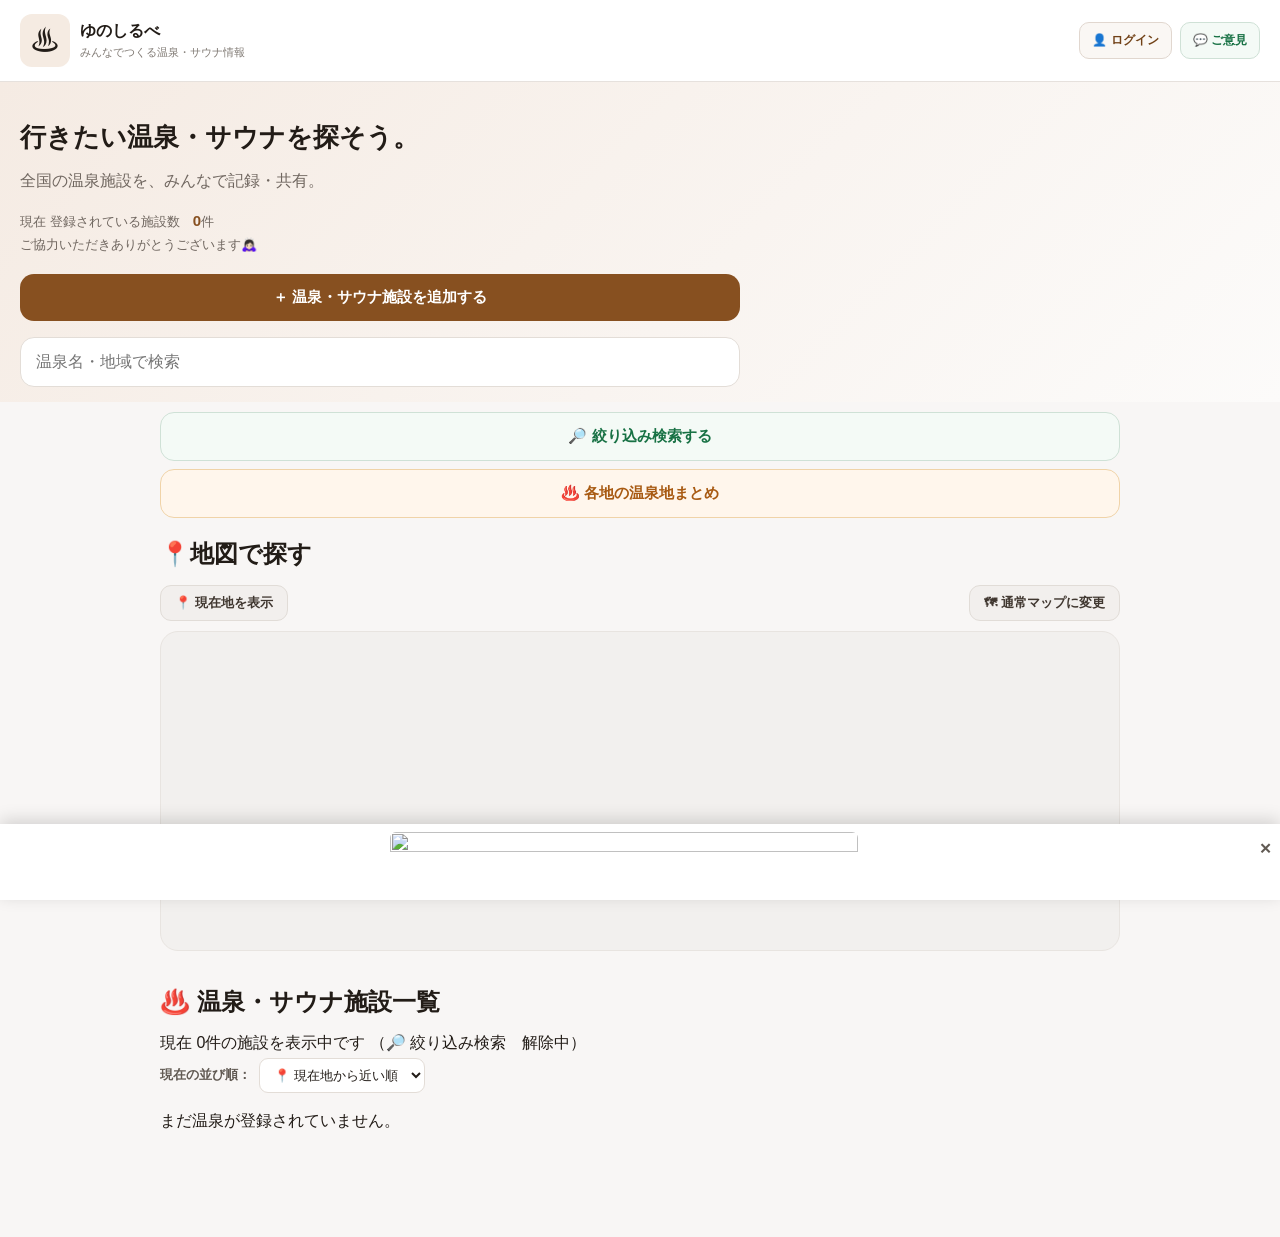
==== commit 5ec5f603: "Add files via upload" ====
--- a/index.html
+++ b/index.html
@@ -3490,13 +3490,50 @@
 <script src="app.js"></script>
 <div class="ad-banner-wrap" id="adBannerWrap">
   <button type="button" id="adBannerClose" class="ad-banner-close" aria-label="広告を閉じる">✕</button>
-  <a href="https://hb.afl.rakuten.co.jp/hsc/57748ce0.6d086463.57712bff.daa9cf75/_RTLink145252?link_type=pict&ut=eyJwYWdlIjoic2hvcCIsInR5cGUiOiJwaWN0IiwiY29sIjoxLCJjYXQiOiIxIiwiYmFuIjoyMTg4NjQ4LCJhbXAiOnRydWV9" target="_blank" rel="nofollow sponsored noopener" class="ad-banner-image-link">
-    <img src="https://hbb.afl.rakuten.co.jp/hsb/57748ce0.6d086463.57712bff.daa9cf75/?me_id=2100001&me_adv_id=2188648&t=pict" alt="" title="" width="468" height="60">
+  <a id="adBannerLink" href="#" target="_blank" rel="nofollow sponsored noopener" class="ad-banner-image-link">
+    <img id="adBannerImg" src="" alt="" title="" width="468" height="60">
   </a>
 </div>
 <script>
   document.getElementById("adBannerClose")?.addEventListener("click", () => {
     document.getElementById("adBannerWrap")?.classList.add("hidden");
   });
+
+  (function () {
+    const ads = [
+      {
+        href: "https://hb.afl.rakuten.co.jp/hsc/57749314.cacf1390.57712bff.daa9cf75/_RTLink145252?link_type=pict&ut=eyJwYWdlIjoic2hvcCIsInR5cGUiOiJwaWN0IiwiY29sIjoxLCJjYXQiOiIxMzMiLCJiYW4iOjIxODg2NTgsImFtcCI6dHJ1ZX0%3D",
+        img: "https://hbb.afl.rakuten.co.jp/hsb/57749314.cacf1390.57712bff.daa9cf75/?me_id=2100001&me_adv_id=2188658&t=pict"
+      },
+      {
+        href: "https://hb.afl.rakuten.co.jp/hsc/5774970b.0e858c1b.57712bff.daa9cf75/_RTLink145252?link_type=pict&ut=eyJwYWdlIjoic2hvcCIsInR5cGUiOiJwaWN0IiwiY29sIjoxLCJjYXQiOiIyNyIsImJhbiI6MjE4ODY2NCwiYW1wIjp0cnVlfQ%3D%3D",
+        img: "https://hbb.afl.rakuten.co.jp/hsb/5774970b.0e858c1b.57712bff.daa9cf75/?me_id=2100001&me_adv_id=2188664&t=pict"
+      },
+      {
+        href: "https://hb.afl.rakuten.co.jp/hsc/5774980c.f016540c.57712bff.daa9cf75/_RTLink145252?link_type=pict&ut=eyJwYWdlIjoic2hvcCIsInR5cGUiOiJwaWN0IiwiY29sIjoxLCJjYXQiOiIxIiwiYmFuIjo3MzgxODUsImFtcCI6dHJ1ZX0%3D",
+        img: "https://hbb.afl.rakuten.co.jp/hsb/5774980c.f016540c.57712bff.daa9cf75/?me_id=2100017&me_adv_id=738185&t=pict"
+      },
+      {
+        href: "https://hb.afl.rakuten.co.jp/hsc/57749bb9.2bd73c20.57712bff.daa9cf75/_RTLink145252?link_type=pict&ut=eyJwYWdlIjoic2hvcCIsInR5cGUiOiJwaWN0IiwiY29sIjoxLCJjYXQiOiIxMTgiLCJiYW4iOjMzMDg0NDAsImFtcCI6dHJ1ZX0%3D",
+        img: "https://hbb.afl.rakuten.co.jp/hsb/57749bb9.2bd73c20.57712bff.daa9cf75/?me_id=2100001&me_adv_id=3308440&t=pict"
+      }
+    ];
+
+    let currentAdIndex = 0;
+    const linkEl = document.getElementById("adBannerLink");
+    const imgEl = document.getElementById("adBannerImg");
+
+    function showAd(index) {
+      if (!linkEl || !imgEl) return;
+      linkEl.href = ads[index].href;
+      imgEl.src = ads[index].img;
+    }
+
+    showAd(currentAdIndex);
+    setInterval(() => {
+      currentAdIndex = (currentAdIndex + 1) % ads.length;
+      showAd(currentAdIndex);
+    }, 6000);
+  })();
 </script>
 </body></html>
--- a/styles.css
+++ b/styles.css
@@ -3,7 +3,7 @@
 .ad-banner-wrap{position:fixed;left:0;right:0;bottom:0;z-index:1400;padding:8px 40px 8px 8px;text-align:center;background:#fff;box-shadow:0 -4px 16px rgba(0,0,0,.15)}
 .ad-banner-image-link{display:inline-block;line-height:0}
 .ad-banner-image-link img{max-width:100%;height:auto;border-radius:6px}
-.ad-banner-close{position:absolute;top:6px;right:6px;background:#f0ece8;color:#615a53;border:none;width:26px;height:26px;border-radius:50%;font-size:13px;line-height:1;z-index:1}
+.ad-banner-close{position:absolute;top:6px;right:6px;background:transparent;color:#615a53;border:none;width:26px;height:26px;font-size:15px;line-height:1;z-index:1}
 .ad-banner-wrap.hidden{display:none}
 body{padding-bottom:80px}
 .feedback-link{background:none;border:none;color:#875020;font-weight:700;font-size:14px;text-decoration:underline;cursor:pointer}
